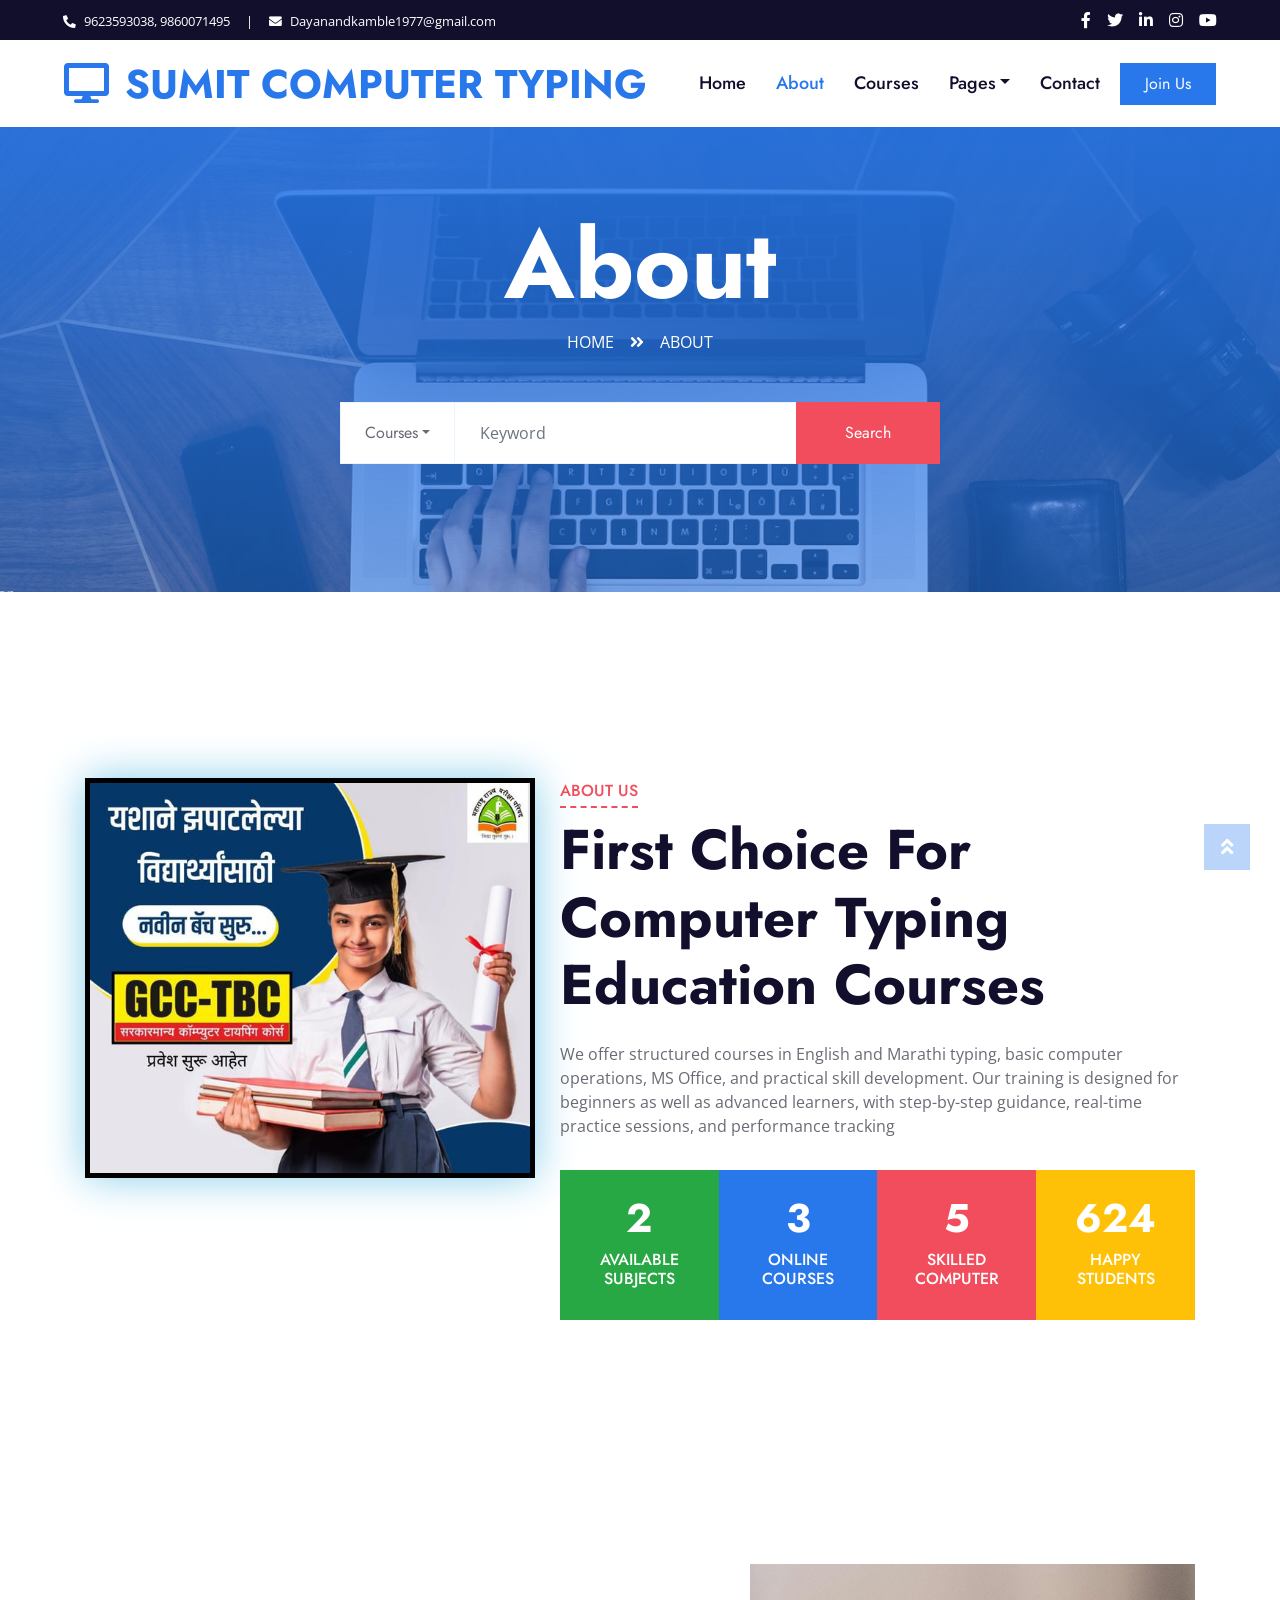
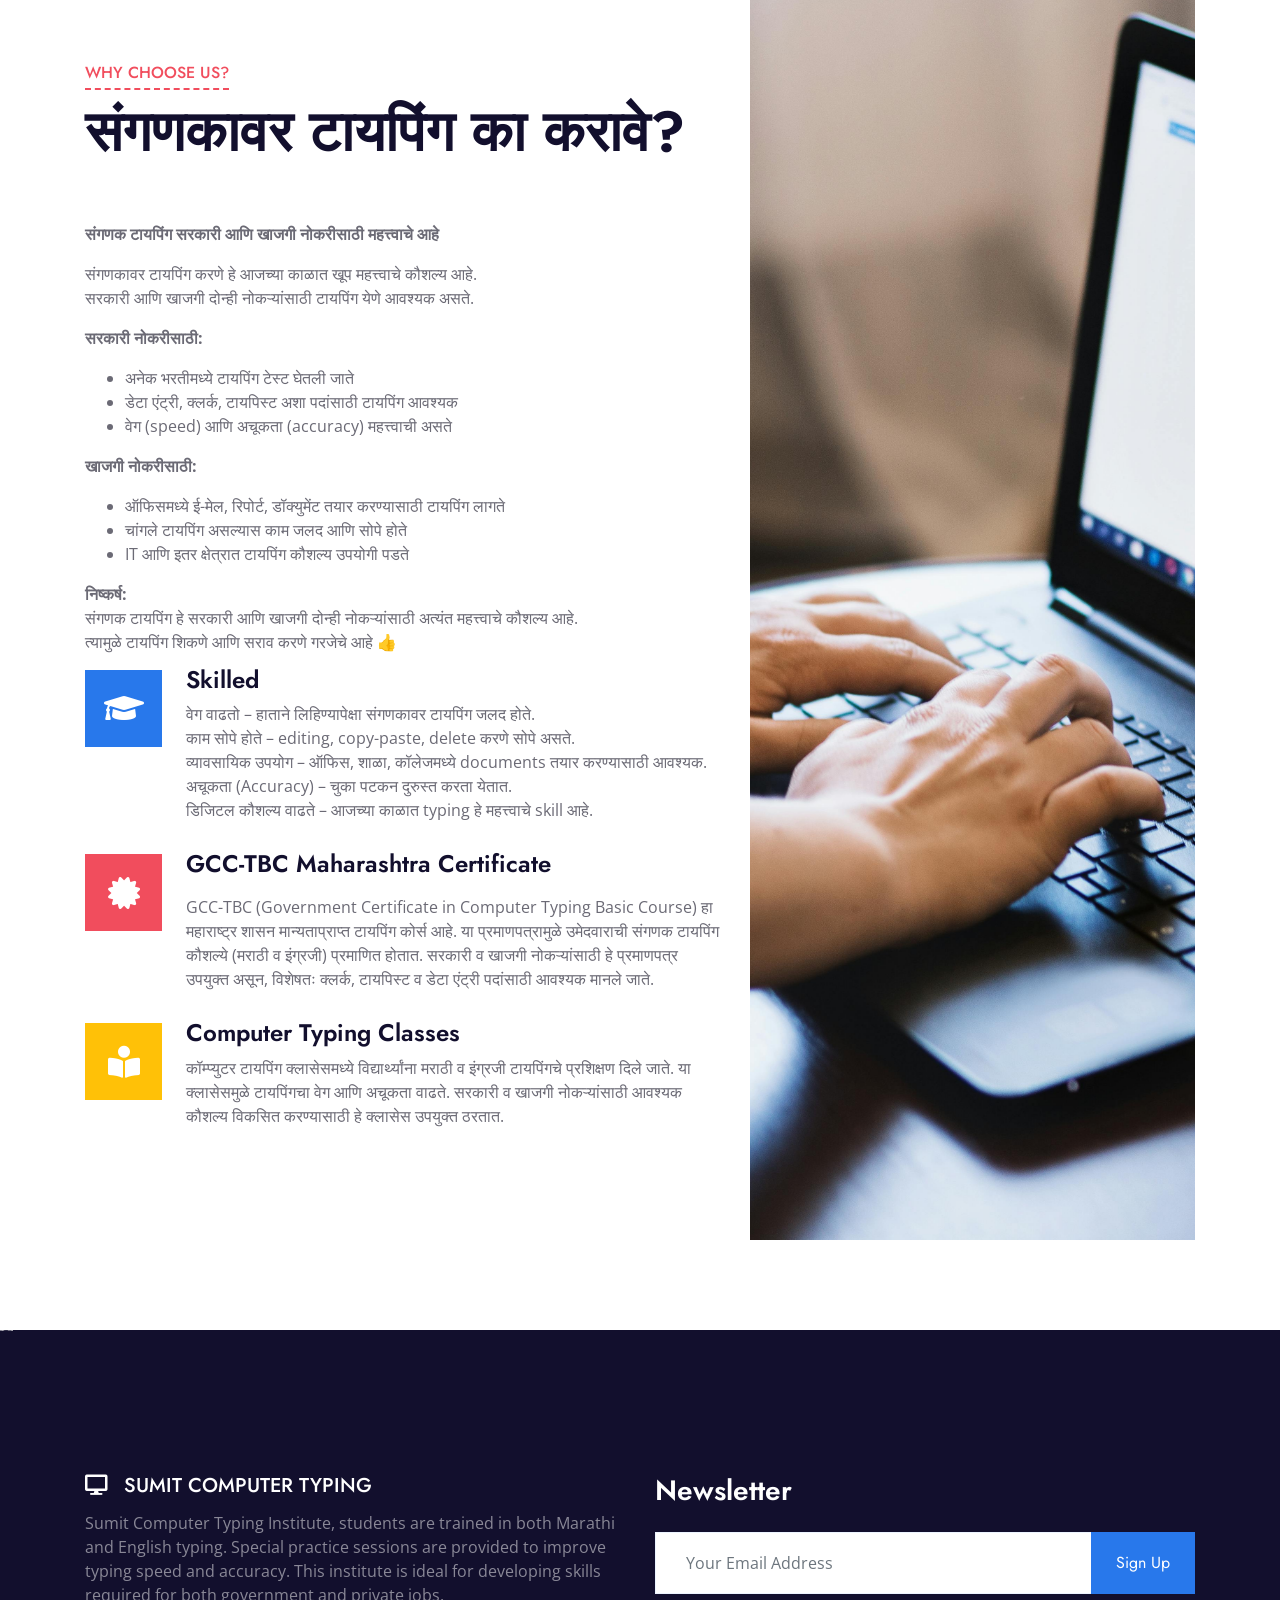
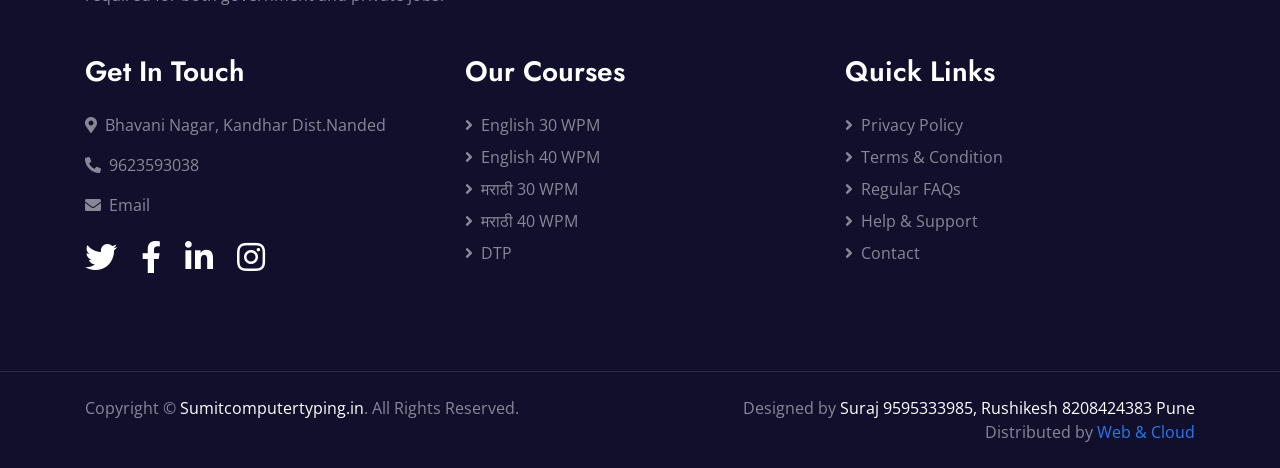
==== about.html @ 2fc041d6 "first commit" ====
<!DOCTYPE html>
<html lang="en">

<head>
    <meta charset="utf-8">
    <title>Sumit Computer Type</title>
    <meta content="width=device-width, initial-scale=1.0" name="viewport">
    <meta content="Free HTML Templates" name="keywords">
    <meta content="Free HTML Templates" name="description">

    <!-- Favicon -->
    <link href="img/favi.png" rel="icon">

    <!-- Google Web Fonts -->
    <link rel="preconnect" href="https://fonts.gstatic.com">
    <link href="https://fonts.googleapis.com/css2?family=Jost:wght@500;600;700&family=Open+Sans:wght@400;600&display=swap" rel="stylesheet"> 

    <!-- Font Awesome -->
    <link href="https://cdnjs.cloudflare.com/ajax/libs/font-awesome/5.10.0/css/all.min.css" rel="stylesheet">

    <!-- Libraries Stylesheet -->
    <link href="lib/owlcarousel/assets/owl.carousel.min.css" rel="stylesheet">

    <!-- Customized Bootstrap Stylesheet -->
    <link href="css/style.css" rel="stylesheet">
</head>

<body>
    <!-- Topbar Start -->
    <div class="container-fluid bg-dark">
        <div class="row py-2 px-lg-5">
            <div class="col-lg-6 text-center text-lg-left mb-2 mb-lg-0">
                <div class="d-inline-flex align-items-center text-white">
                    <small><i class="fa fa-phone-alt mr-2"></i>9623593038, 9860071495</small>
                    <small class="px-3">|</small>
                    <small><i class="fa fa-envelope mr-2"></i>Dayanandkamble1977@gmail.com</small>
                </div>
            </div>
            <div class="col-lg-6 text-center text-lg-right">
                <div class="d-inline-flex align-items-center">
                    <a class="text-white px-2" href="">
                        <i class="fab fa-facebook-f"></i>
                    </a>
                    <a class="text-white px-2" href="">
                        <i class="fab fa-twitter"></i>
                    </a>
                    <a class="text-white px-2" href="">
                        <i class="fab fa-linkedin-in"></i>
                    </a>
                    <a class="text-white px-2" href="">
                        <i class="fab fa-instagram"></i>
                    </a>
                    <a class="text-white pl-2" href="">
                        <i class="fab fa-youtube"></i>
                    </a>
                </div>
            </div>
        </div>
    </div>
    <!-- Topbar End -->


    <!-- Navbar Start -->
    <div class="container-fluid p-0">
        <nav class="navbar navbar-expand-lg bg-white navbar-light py-3 py-lg-0 px-lg-5">
            <a href="index.html" class="navbar-brand ml-lg-3">
                <h1 class="m-0 text-uppercase text-primary"><i class="fa fa-desktop mr-3"></i>Sumit Computer Typing</h1>
            </a>
            <button type="button" class="navbar-toggler" data-toggle="collapse" data-target="#navbarCollapse">
                <span class="navbar-toggler-icon"></span>
            </button>
            <div class="collapse navbar-collapse justify-content-between px-lg-3" id="navbarCollapse">
                <div class="navbar-nav mx-auto py-0">
                    <a href="index.html" class="nav-item nav-link">Home</a>
                    <a href="about.html" class="nav-item nav-link active">About</a>
                    <a href="course.html" class="nav-item nav-link">Courses</a>
                    <div class="nav-item dropdown">
                        <a href="#" class="nav-link dropdown-toggle" data-toggle="dropdown">Pages</a>
                        <div class="dropdown-menu m-0">
                            <a href="detail.html" class="dropdown-item">Course Detail</a>
                            <a href="feature.html" class="dropdown-item">Our Features</a>
                            <a href="team.html" class="dropdown-item">Instructors</a>
                            <a href="testimonial.html" class="dropdown-item">Testimonial</a>
                        </div>
                    </div>
                    <a href="contact.html" class="nav-item nav-link">Contact</a>
                </div>
                <a href="" class="btn btn-primary py-2 px-4 d-none d-lg-block">Join Us</a>
            </div>
        </nav>
    </div>
    <!-- Navbar End -->


    <!-- Header Start -->
    <div class="jumbotron jumbotron-fluid page-header position-relative overlay-bottom" style="margin-bottom: 90px;">
        <div class="container text-center py-5">
            <h1 class="text-white display-1">About</h1>
            <div class="d-inline-flex text-white mb-5">
                <p class="m-0 text-uppercase"><a class="text-white" href="">Home</a></p>
                <i class="fa fa-angle-double-right pt-1 px-3"></i>
                <p class="m-0 text-uppercase">About</p>
            </div>
            <div class="mx-auto mb-5" style="width: 100%; max-width: 600px;">
                <div class="input-group">
                    <div class="input-group-prepend">
                        <button class="btn btn-outline-light bg-white text-body px-4 dropdown-toggle" type="button" data-toggle="dropdown"
                            aria-haspopup="true" aria-expanded="false">Courses</button>
                        <div class="dropdown-menu">
                            <a class="dropdown-item" href="#">English 30 WPM</a>
                            <a class="dropdown-item" href="#">English 40 WPM</a>
                            <a class="dropdown-item" href="#">Marathi 30-40 WPM</a>
                        </div>
                    </div>
                    <input type="text" class="form-control border-light" style="padding: 30px 25px;" placeholder="Keyword">
                    <div class="input-group-append">
                        <button class="btn btn-secondary px-4 px-lg-5">Search</button>
                    </div>
                </div>
            </div>
        </div>
    </div>
    <!-- Header End -->


    <!-- About Start -->
    <div class="container-fluid py-5">
        <div class="container py-5">
            <div class="row">
                <div class="col-lg-5 mb-5 mb-lg-0" style="min-height: 600px;">
                    <div class="position-relative h-100">
                       <img 
                            src="img/b3.jpg" 
                            style="
                                width: 450px; 
                                height: 400px; 
                                object-fit: cover; 
                                border: 5px solid black; 
                                box-shadow: 0 0 40px skyblue;"
                        >
                    </div>
                </div>
                <div class="col-lg-7">
                    <div class="section-title position-relative mb-4">
                        <h6 class="d-inline-block position-relative text-secondary text-uppercase pb-2">About Us</h6>
                        <h1 class="display-4">First Choice For Computer Typing Education Courses</h1>
                    </div>
                    <p>We offer structured courses in English and Marathi typing, basic computer operations, MS Office, and practical skill development. Our training is designed for beginners as well as advanced learners, with step-by-step guidance, real-time practice sessions, and performance tracking</p>
                    <div class="row pt-3 mx-0">
                        <div class="col-3 px-0">
                            <div class="bg-success text-center p-4">
                                <h1 class="text-white" data-toggle="counter-up">6</h1>
                                <h6 class="text-uppercase text-white">Available<span class="d-block">Subjects</span></h6>
                            </div>
                        </div>
                        <div class="col-3 px-0">
                            <div class="bg-primary text-center p-4">
                                <h1 class="text-white" data-toggle="counter-up">8</h1>
                                <h6 class="text-uppercase text-white">Online<span class="d-block">Courses</span></h6>
                            </div>
                        </div>
                        <div class="col-3 px-0">
                            <div class="bg-secondary text-center p-4">
                                <h1 class="text-white" data-toggle="counter-up">15</h1>
                                <h6 class="text-uppercase text-white">Skilled<span class="d-block">Computer</span></h6>
                            </div>
                        </div>
                        <div class="col-3 px-0">
                            <div class="bg-warning text-center p-4">
                                <h1 class="text-white" data-toggle="counter-up">1890</h1>
                                <h6 class="text-uppercase text-white">Happy<span class="d-block">Students</span></h6>
                            </div>
                        </div>
                    </div>
                </div>
            </div>
        </div>
    </div>
    <!-- About End -->


    <!-- Feature Start -->
    <div class="container-fluid bg-image" style="margin: 90px 0;">
        <div class="container">
            <div class="row">
                <div class="col-lg-7 my-5 pt-5 pb-lg-5">
                    <div class="section-title position-relative mb-4">
                        <h6 class="d-inline-block position-relative text-secondary text-uppercase pb-2">Why Choose Us?</h6>
                        <h1 class="display-4">संगणकावर टायपिंग का करावे?</h1>
                    </div>
                    <p class="mb-4 pb-2"><p><b>संगणक टायपिंग सरकारी आणि खाजगी नोकरीसाठी महत्त्वाचे आहे</b></p>

<p>
संगणकावर टायपिंग करणे हे आजच्या काळात खूप महत्त्वाचे कौशल्य आहे.<br>
सरकारी आणि खाजगी दोन्ही नोकऱ्यांसाठी टायपिंग येणे आवश्यक असते.
</p>

<p><b>सरकारी नोकरीसाठी:</b></p>
<ul>
  <li>अनेक भरतीमध्ये टायपिंग टेस्ट घेतली जाते</li>
  <li>डेटा एंट्री, क्लर्क, टायपिस्ट अशा पदांसाठी टायपिंग आवश्यक</li>
  <li>वेग (speed) आणि अचूकता (accuracy) महत्त्वाची असते</li>
</ul>

<p><b>खाजगी नोकरीसाठी:</b></p>
<ul>
  <li>ऑफिसमध्ये ई-मेल, रिपोर्ट, डॉक्युमेंट तयार करण्यासाठी टायपिंग लागते</li>
  <li>चांगले टायपिंग असल्यास काम जलद आणि सोपे होते</li>
  <li>IT आणि इतर क्षेत्रात टायपिंग कौशल्य उपयोगी पडते</li>
</ul>

<p><b>निष्कर्ष:</b><br>
संगणक टायपिंग हे सरकारी आणि खाजगी दोन्ही नोकऱ्यांसाठी अत्यंत महत्त्वाचे कौशल्य आहे.<br>
त्यामुळे टायपिंग शिकणे आणि सराव करणे गरजेचे आहे 👍
</p></p>
                    <div class="d-flex mb-3">
                        <div class="btn-icon bg-primary mr-4">
                            <i class="fa fa-2x fa-graduation-cap text-white"></i>
                        </div>
                        <div class="mt-n1">
                            <h4>Skilled</h4>
                            <p>वेग वाढतो – हाताने लिहिण्यापेक्षा संगणकावर टायपिंग जलद होते.<br>
काम सोपे होते – editing, copy-paste, delete करणे सोपे असते.<br>
व्यावसायिक उपयोग – ऑफिस, शाळा, कॉलेजमध्ये documents तयार करण्यासाठी आवश्यक.<br>
अचूकता (Accuracy) – चुका पटकन दुरुस्त करता येतात.<br>
डिजिटल कौशल्य वाढते – आजच्या काळात typing हे महत्त्वाचे skill आहे.</p>
                        </div>
                    </div>
                    <div class="d-flex mb-3">
                        <div class="btn-icon bg-secondary mr-4">
                            <i class="fa fa-2x fa-certificate text-white"></i>
                        </div>
                        <div class="mt-n1">
                            <h4>GCC-TBC Maharashtra Certificate</h4>
                            <p><p>
GCC-TBC (Government Certificate in Computer Typing Basic Course) हा महाराष्ट्र शासन मान्यताप्राप्त टायपिंग कोर्स आहे. 
या प्रमाणपत्रामुळे उमेदवाराची संगणक टायपिंग कौशल्ये (मराठी व इंग्रजी) प्रमाणित होतात. 
सरकारी व खाजगी नोकऱ्यांसाठी हे प्रमाणपत्र उपयुक्त असून, विशेषतः क्लर्क, टायपिस्ट व डेटा एंट्री पदांसाठी आवश्यक मानले जाते.
</p></p>
                        </div>
                    </div>
                    <div class="d-flex">
                        <div class="btn-icon bg-warning mr-4">
                            <i class="fa fa-2x fa-book-reader text-white"></i>
                        </div>
                        <div class="mt-n1">
                            <h4>Computer Typing Classes</h4>
                            <p class="m-0"><p>
कॉम्प्युटर टायपिंग क्लासेसमध्ये विद्यार्थ्यांना मराठी व इंग्रजी टायपिंगचे प्रशिक्षण दिले जाते. 
या क्लासेसमुळे टायपिंगचा वेग आणि अचूकता वाढते. 
सरकारी व खाजगी नोकऱ्यांसाठी आवश्यक कौशल्य विकसित करण्यासाठी हे क्लासेस उपयुक्त ठरतात.
</p></p>
                        </div>
                    </div>
                </div>
                <div class="col-lg-5" style="min-height: 500px;">
                    <div class="position-relative h-100">
                        <img class="position-absolute w-100 h-100" src="img/b6.jpg" style="object-fit: cover;">
                    </div>
                </div>
            </div>
        </div>
    </div>
    <!-- Feature Start -->


    <!-- Footer Start -->
    <div class="container-fluid position-relative overlay-top bg-dark text-white-50 py-5" style="margin-top: 90px;">
        <div class="container mt-5 pt-5">
            <div class="row">
                <div class="col-md-6 mb-5">
                    <a href="index.html" class="navbar-brand">
                        <h5 class="mt-n2 text-uppercase text-white"><i class="fa fa-desktop mr-3"></i>Sumit Computer Typing</h5>
                    </a>
                    <p class="m-0">Sumit Computer Typing Institute, students are trained in both Marathi and English typing. 
Special practice sessions are provided to improve typing speed and accuracy. 
This institute is ideal for developing skills required for both government and private jobs.</p>
                </div>
                <div class="col-md-6 mb-5">
                    <h3 class="text-white mb-4">Newsletter</h3>
                    <div class="w-100">
                        <div class="input-group">
                            <input type="text" class="form-control border-light" style="padding: 30px;" placeholder="Your Email Address">
                            <div class="input-group-append">
                                <button class="btn btn-primary px-4">Sign Up</button>
                            </div>
                        </div>
                    </div>
                </div>
            </div>
            <div class="row">
                <div class="col-md-4 mb-5">
                    <h3 class="text-white mb-4">Get In Touch</h3>
                    <p><i class="fa fa-map-marker-alt mr-2"></i>Bhavani Nagar, Kandhar Dist.Nanded</p>
                    <p><i class="fa fa-phone-alt mr-2"></i>9623593038</p>
                    <p><i class="fa fa-envelope mr-2"></i>Email</p>
                    <div class="d-flex justify-content-start mt-4">
                        <a class="text-white mr-4" href="#"><i class="fab fa-2x fa-twitter"></i></a>
                        <a class="text-white mr-4" href="#"><i class="fab fa-2x fa-facebook-f"></i></a>
                        <a class="text-white mr-4" href="#"><i class="fab fa-2x fa-linkedin-in"></i></a>
                        <a class="text-white" href="#"><i class="fab fa-2x fa-instagram"></i></a>
                    </div>
                </div>
                <div class="col-md-4 mb-5">
                    <h3 class="text-white mb-4">Our Courses</h3>
                    <div class="d-flex flex-column justify-content-start">
                        <a class="text-white-50 mb-2" href="#"><i class="fa fa-angle-right mr-2"></i>English 30 WPM</a>
                        <a class="text-white-50 mb-2" href="#"><i class="fa fa-angle-right mr-2"></i>English 40 WPM</a>
                        <a class="text-white-50 mb-2" href="#"><i class="fa fa-angle-right mr-2"></i>मराठी 30 WPM</a>
                        <a class="text-white-50 mb-2" href="#"><i class="fa fa-angle-right mr-2"></i>मराठी 40 WPM</a>
                        <a class="text-white-50" href="#"><i class="fa fa-angle-right mr-2"></i>DTP</a>
                    </div>
                </div>
                <div class="col-md-4 mb-5">
                    <h3 class="text-white mb-4">Quick Links</h3>
                    <div class="d-flex flex-column justify-content-start">
                        <a class="text-white-50 mb-2" href="#"><i class="fa fa-angle-right mr-2"></i>Privacy Policy</a>
                        <a class="text-white-50 mb-2" href="#"><i class="fa fa-angle-right mr-2"></i>Terms & Condition</a>
                        <a class="text-white-50 mb-2" href="#"><i class="fa fa-angle-right mr-2"></i>Regular FAQs</a>
                        <a class="text-white-50 mb-2" href="#"><i class="fa fa-angle-right mr-2"></i>Help & Support</a>
                        <a class="text-white-50" href="#"><i class="fa fa-angle-right mr-2"></i>Contact</a>
                    </div>
                </div>
            </div>
        </div>
    </div>
    <div class="container-fluid bg-dark text-white-50 border-top py-4" style="border-color: rgba(256, 256, 256, .1) !important;">
        <div class="container">
            <div class="row">
                <div class="col-md-6 text-center text-md-left mb-3 mb-md-0">
                    <p class="m-0">Copyright &copy; <a class="text-white" href="#">Sumitcomputertyping.in</a>. All Rights Reserved.
                    </p>
                </div>
                <div class="col-md-6 text-center text-md-right">
                    <p class="m-0">Designed by <a class="text-white" href="">Suraj 9595333985, Rushikesh 8208424383 Pune</a> Distributed by <a href="" target="_blank">Web & Cloud</a></p>
                </div>
            </div>
        </div>
    </div>
    <!-- Footer End -->


    <!-- Back to Top -->
    <a href="#" class="btn btn-lg btn-primary rounded-0 btn-lg-square back-to-top"><i class="fa fa-angle-double-up"></i></a>


    <!-- JavaScript Libraries -->
    <script src="https://code.jquery.com/jquery-3.4.1.min.js"></script>
    <script src="https://stackpath.bootstrapcdn.com/bootstrap/4.4.1/js/bootstrap.bundle.min.js"></script>
    <script src="lib/easing/easing.min.js"></script>
    <script src="lib/waypoints/waypoints.min.js"></script>
    <script src="lib/counterup/counterup.min.js"></script>
    <script src="lib/owlcarousel/owl.carousel.min.js"></script>

    <!-- Template Javascript -->
    <script src="js/main.js"></script>
</body>

</html>
---- css/style.css ----
/******* Bootstrap Theming ********/
    /*!
 * Bootstrap v4.5.3 (https://getbootstrap.com/)
 * Copyright 2011-2020 The Bootstrap Authors
 * Copyright 2011-2020 Twitter, Inc.
 * Licensed under MIT (https://github.com/twbs/bootstrap/blob/main/LICENSE)
 */
    
    :root {
        --blue: #007bff;
        --indigo: #6610f2;
        --purple: #6f42c1;
        --pink: #e83e8c;
        --red: #dc3545;
        --orange: #fd7e14;
        --yellow: #ffc107;
        --green: #28a745;
        --teal: #20c997;
        --cyan: #17a2b8;
        --white: #fff;
        --gray: #6c757d;
        --gray-dark: #343a40;
        --primary: #2878EB;
        --secondary: #F14D5D;
        --success: #28a745;
        --info: #17a2b8;
        --warning: #ffc107;
        --danger: #dc3545;
        --light: #ECF4FF;
        --dark: #120F2D;
        --breakpoint-xs: 0;
        --breakpoint-sm: 576px;
        --breakpoint-md: 768px;
        --breakpoint-lg: 992px;
        --breakpoint-xl: 1200px;
        --font-family-sans-serif: -apple-system, BlinkMacSystemFont, "Segoe UI", Roboto, "Helvetica Neue", Arial, "Noto Sans", sans-serif, "Apple Color Emoji", "Segoe UI Emoji", "Segoe UI Symbol", "Noto Color Emoji";
        --font-family-monospace: SFMono-Regular, Menlo, Monaco, Consolas, "Liberation Mono", "Courier New", monospace;
    }
    
    *,
    *::before,
    *::after {
        box-sizing: border-box;
    }
    
    html {
        font-family: sans-serif;
        line-height: 1.15;
        -webkit-text-size-adjust: 100%;
        -webkit-tap-highlight-color: rgba(0, 0, 0, 0);
    }
    
    article,
    aside,
    figcaption,
    figure,
    footer,
    header,
    hgroup,
    main,
    nav,
    section {
        display: block;
    }
    
    body {
        margin: 0;
        font-family: "Open Sans", sans-serif;
        font-size: 1rem;
        font-weight: 400;
        line-height: 1.5;
        color: #6B6A75;
        text-align: left;
        background-color: #FFFFFF;
    }
    
    [tabindex="-1"]:focus:not(:focus-visible) {
        outline: 0 !important;
    }
    
    hr {
        box-sizing: content-box;
        height: 0;
        overflow: visible;
    }
    
    h1,
    h2,
    h3,
    h4,
    h5,
    h6 {
        margin-top: 0;
        margin-bottom: 0.5rem;
    }
    
    p {
        margin-top: 0;
        margin-bottom: 1rem;
    }
    
    abbr[title],
    abbr[data-original-title] {
        text-decoration: underline;
        text-decoration: underline dotted;
        cursor: help;
        border-bottom: 0;
        text-decoration-skip-ink: none;
    }
    
    address {
        margin-bottom: 1rem;
        font-style: normal;
        line-height: inherit;
    }
    
    ol,
    ul,
    dl {
        margin-top: 0;
        margin-bottom: 1rem;
    }
    
    ol ol,
    ul ul,
    ol ul,
    ul ol {
        margin-bottom: 0;
    }
    
    dt {
        font-weight: 700;
    }
    
    dd {
        margin-bottom: .5rem;
        margin-left: 0;
    }
    
    blockquote {
        margin: 0 0 1rem;
    }
    
    b,
    strong {
        font-weight: bolder;
    }
    
    small {
        font-size: 80%;
    }
    
    sub,
    sup {
        position: relative;
        font-size: 75%;
        line-height: 0;
        vertical-align: baseline;
    }
    
    sub {
        bottom: -.25em;
    }
    
    sup {
        top: -.5em;
    }
    
    a {
        color: #2879eb;
        text-decoration: none;
        background-color: transparent;
    }
    
    a:hover {
        color: #1154b6;
        text-decoration: underline;
    }
    
    a:not([href]):not([class]) {
        color: inherit;
        text-decoration: none;
    }
    
    a:not([href]):not([class]):hover {
        color: inherit;
        text-decoration: none;
    }
    
    pre,
    code,
    kbd,
    samp {
        font-family: SFMono-Regular, Menlo, Monaco, Consolas, "Liberation Mono", "Courier New", monospace;
        font-size: 1em;
    }
    
    pre {
        margin-top: 0;
        margin-bottom: 1rem;
        overflow: auto;
        -ms-overflow-style: scrollbar;
    }
    
    figure {
        margin: 0 0 1rem;
    }
    
    img {
        vertical-align: middle;
        border-style: none;
    }
    
    svg {
        overflow: hidden;
        vertical-align: middle;
    }
    
    table {
        border-collapse: collapse;
    }
    
    caption {
        padding-top: 0.75rem;
        padding-bottom: 0.75rem;
        color: #6c757d;
        text-align: left;
        caption-side: bottom;
    }
    
    th {
        text-align: inherit;
        text-align: -webkit-match-parent;
    }
    
    label {
        display: inline-block;
        margin-bottom: 0.5rem;
    }
    
    button {
        border-radius: 0;
    }
    
    button:focus {
        outline: 1px dotted;
        outline: 5px auto -webkit-focus-ring-color;
    }
    
    input,
    button,
    select,
    optgroup,
    textarea {
        margin: 0;
        font-family: inherit;
        font-size: inherit;
        line-height: inherit;
    }
    
    button,
    input {
        overflow: visible;
    }
    
    button,
    select {
        text-transform: none;
    }
    
    [role="button"] {
        cursor: pointer;
    }
    
    select {
        word-wrap: normal;
    }
    
    button,
    [type="button"],
    [type="reset"],
    [type="submit"] {
        -webkit-appearance: button;
    }
    
    button:not(:disabled),
    [type="button"]:not(:disabled),
    [type="reset"]:not(:disabled),
    [type="submit"]:not(:disabled) {
        cursor: pointer;
    }
    
    button::-moz-focus-inner,
    [type="button"]::-moz-focus-inner,
    [type="reset"]::-moz-focus-inner,
    [type="submit"]::-moz-focus-inner {
        padding: 0;
        border-style: none;
    }
    
    input[type="radio"],
    input[type="checkbox"] {
        box-sizing: border-box;
        padding: 0;
    }
    
    textarea {
        overflow: auto;
        resize: vertical;
    }
    
    fieldset {
        min-width: 0;
        padding: 0;
        margin: 0;
        border: 0;
    }
    
    legend {
        display: block;
        width: 100%;
        max-width: 100%;
        padding: 0;
        margin-bottom: .5rem;
        font-size: 1.5rem;
        line-height: inherit;
        color: inherit;
        white-space: normal;
    }
    
    @media (max-width: 1200px) {
        legend {
            font-size: calc(1.275rem + 0.3vw);
        }
    }
    
    progress {
        vertical-align: baseline;
    }
    
    [type="number"]::-webkit-inner-spin-button,
    [type="number"]::-webkit-outer-spin-button {
        height: auto;
    }
    
    [type="search"] {
        outline-offset: -2px;
        -webkit-appearance: none;
    }
    
    [type="search"]::-webkit-search-decoration {
        -webkit-appearance: none;
    }
    
    ::-webkit-file-upload-button {
        font: inherit;
        -webkit-appearance: button;
    }
    
    output {
        display: inline-block;
    }
    
    summary {
        display: list-item;
        cursor: pointer;
    }
    
    template {
        display: none;
    }
    
    [hidden] {
        display: none !important;
    }
    
    h1,
    h2,
    h3,
    h4,
    h5,
    h6,
    .h1,
    .h2,
    .h3,
    .h4,
    .h5,
    .h6 {
        margin-bottom: 0.5rem;
        font-family: "Jost", sans-serif;
        font-weight: 500;
        line-height: 1.2;
        color: #120F2D;
    }
    
    h1,
    .h1 {
        font-size: 2.5rem;
    }
    
    @media (max-width: 1200px) {
        h1,
        .h1 {
            font-size: calc(1.375rem + 1.5vw);
        }
    }
    
    h2,
    .h2 {
        font-size: 2rem;
    }
    
    @media (max-width: 1200px) {
        h2,
        .h2 {
            font-size: calc(1.325rem + 0.9vw);
        }
    }
    
    h3,
    .h3 {
        font-size: 1.75rem;
    }
    
    @media (max-width: 1200px) {
        h3,
        .h3 {
            font-size: calc(1.3rem + 0.6vw);
        }
    }
    
    h4,
    .h4 {
        font-size: 1.5rem;
    }
    
    @media (max-width: 1200px) {
        h4,
        .h4 {
            font-size: calc(1.275rem + 0.3vw);
        }
    }
    
    h5,
    .h5 {
        font-size: 1.25rem;
    }
    
    h6,
    .h6 {
        font-size: 1rem;
    }
    
    .lead {
        font-size: 1.25rem;
        font-weight: 300;
    }
    
    .display-1 {
        font-size: 6rem;
        font-weight: 300;
        line-height: 1.2;
    }
    
    @media (max-width: 1200px) {
        .display-1 {
            font-size: calc(1.725rem + 5.7vw);
        }
    }
    
    .display-2 {
        font-size: 5.5rem;
        font-weight: 300;
        line-height: 1.2;
    }
    
    @media (max-width: 1200px) {
        .display-2 {
            font-size: calc(1.675rem + 5.1vw);
        }
    }
    
    .display-3 {
        font-size: 4.5rem;
        font-weight: 300;
        line-height: 1.2;
    }
    
    @media (max-width: 1200px) {
        .display-3 {
            font-size: calc(1.575rem + 3.9vw);
        }
    }
    
    .display-4 {
        font-size: 3.5rem;
        font-weight: 300;
        line-height: 1.2;
    }
    
    @media (max-width: 1200px) {
        .display-4 {
            font-size: calc(1.475rem + 2.7vw);
        }
    }
    
    hr {
        margin-top: 1rem;
        margin-bottom: 1rem;
        border: 0;
        border-top: 1px solid rgba(0, 0, 0, 0.1);
    }
    
    small,
    .small {
        font-size: 80%;
        font-weight: 400;
    }
    
    mark,
    .mark {
        padding: 0.2em;
        background-color: #fcf8e3;
    }
    
    .list-unstyled {
        padding-left: 0;
        list-style: none;
    }
    
    .list-inline {
        padding-left: 0;
        list-style: none;
    }
    
    .list-inline-item {
        display: inline-block;
    }
    
    .list-inline-item:not(:last-child) {
        margin-right: 0.5rem;
    }
    
    .initialism {
        font-size: 90%;
        text-transform: uppercase;
    }
    
    .blockquote {
        margin-bottom: 1rem;
        font-size: 1.25rem;
    }
    
    .blockquote-footer {
        display: block;
        font-size: 80%;
        color: #6c757d;
    }
    
    .blockquote-footer::before {
        content: "\2014\00A0";
    }
    
    .img-fluid {
        max-width: 100%;
        height: auto;
    }
    
    .img-thumbnail {
        padding: 0.25rem;
        background-color: #FFFFFF;
        border: 1px solid #dee2e6;
        border-radius: false;
        max-width: 100%;
        height: auto;
    }
    
    .figure {
        display: inline-block;
    }
    
    .figure-img {
        margin-bottom: 0.5rem;
        line-height: 1;
    }
    
    .figure-caption {
        font-size: 90%;
        color: #6c757d;
    }
    
    code {
        font-size: 87.5%;
        color: #e83e8c;
        word-wrap: break-word;
    }
    
    a>code {
        color: inherit;
    }
    
    kbd {
        padding: 0.2rem 0.4rem;
        font-size: 87.5%;
        color: #fff;
        background-color: #212529;
        border-radius: 0.2rem;
    }
    
    kbd kbd {
        padding: 0;
        font-size: 100%;
        font-weight: 700;
    }
    
    pre {
        display: block;
        font-size: 87.5%;
        color: #212529;
    }
    
    pre code {
        font-size: inherit;
        color: inherit;
        word-break: normal;
    }
    
    .pre-scrollable {
        max-height: 340px;
        overflow-y: scroll;
    }
    
    .container,
    .container-fluid,
    .container-sm,
    .container-md,
    .container-lg,
    .container-xl {
        width: 100%;
        padding-right: 15px;
        padding-left: 15px;
        margin-right: auto;
        margin-left: auto;
    }
    
    @media (min-width: 576px) {
        .container,
        .container-sm {
            max-width: 540px;
        }
    }
    
    @media (min-width: 768px) {
        .container,
        .container-sm,
        .container-md {
            max-width: 720px;
        }
    }
    
    @media (min-width: 992px) {
        .container,
        .container-sm,
        .container-md,
        .container-lg {
            max-width: 960px;
        }
    }
    
    @media (min-width: 1200px) {
        .container,
        .container-sm,
        .container-md,
        .container-lg,
        .container-xl {
            max-width: 1140px;
        }
    }
    
    .row {
        display: flex;
        flex-wrap: wrap;
        margin-right: -15px;
        margin-left: -15px;
    }
    
    .no-gutters {
        margin-right: 0;
        margin-left: 0;
    }
    
    .no-gutters>.col,
    .no-gutters>[class*="col-"] {
        padding-right: 0;
        padding-left: 0;
    }
    
    .col-1,
    .col-2,
    .col-3,
    .col-4,
    .col-5,
    .col-6,
    .col-7,
    .col-8,
    .col-9,
    .col-10,
    .col-11,
    .col-12,
    .col,
    .col-auto,
    .col-sm-1,
    .col-sm-2,
    .col-sm-3,
    .col-sm-4,
    .col-sm-5,
    .col-sm-6,
    .col-sm-7,
    .col-sm-8,
    .col-sm-9,
    .col-sm-10,
    .col-sm-11,
    .col-sm-12,
    .col-sm,
    .col-sm-auto,
    .col-md-1,
    .col-md-2,
    .col-md-3,
    .col-md-4,
    .col-md-5,
    .col-md-6,
    .col-md-7,
    .col-md-8,
    .col-md-9,
    .col-md-10,
    .col-md-11,
    .col-md-12,
    .col-md,
    .col-md-auto,
    .col-lg-1,
    .col-lg-2,
    .col-lg-3,
    .col-lg-4,
    .col-lg-5,
    .col-lg-6,
    .col-lg-7,
    .col-lg-8,
    .col-lg-9,
    .col-lg-10,
    .col-lg-11,
    .col-lg-12,
    .col-lg,
    .col-lg-auto,
    .col-xl-1,
    .col-xl-2,
    .col-xl-3,
    .col-xl-4,
    .col-xl-5,
    .col-xl-6,
    .col-xl-7,
    .col-xl-8,
    .col-xl-9,
    .col-xl-10,
    .col-xl-11,
    .col-xl-12,
    .col-xl,
    .col-xl-auto {
        position: relative;
        width: 100%;
        padding-right: 15px;
        padding-left: 15px;
    }
    
    .col {
        flex-basis: 0;
        flex-grow: 1;
        max-width: 100%;
    }
    
    .row-cols-1>* {
        flex: 0 0 100%;
        max-width: 100%;
    }
    
    .row-cols-2>* {
        flex: 0 0 50%;
        max-width: 50%;
    }
    
    .row-cols-3>* {
        flex: 0 0 33.33333%;
        max-width: 33.33333%;
    }
    
    .row-cols-4>* {
        flex: 0 0 25%;
        max-width: 25%;
    }
    
    .row-cols-5>* {
        flex: 0 0 20%;
        max-width: 20%;
    }
    
    .row-cols-6>* {
        flex: 0 0 16.66667%;
        max-width: 16.66667%;
    }
    
    .col-auto {
        flex: 0 0 auto;
        width: auto;
        max-width: 100%;
    }
    
    .col-1 {
        flex: 0 0 8.33333%;
        max-width: 8.33333%;
    }
    
    .col-2 {
        flex: 0 0 16.66667%;
        max-width: 16.66667%;
    }
    
    .col-3 {
        flex: 0 0 25%;
        max-width: 25%;
    }
    
    .col-4 {
        flex: 0 0 33.33333%;
        max-width: 33.33333%;
    }
    
    .col-5 {
        flex: 0 0 41.66667%;
        max-width: 41.66667%;
    }
    
    .col-6 {
        flex: 0 0 50%;
        max-width: 50%;
    }
    
    .col-7 {
        flex: 0 0 58.33333%;
        max-width: 58.33333%;
    }
    
    .col-8 {
        flex: 0 0 66.66667%;
        max-width: 66.66667%;
    }
    
    .col-9 {
        flex: 0 0 75%;
        max-width: 75%;
    }
    
    .col-10 {
        flex: 0 0 83.33333%;
        max-width: 83.33333%;
    }
    
    .col-11 {
        flex: 0 0 91.66667%;
        max-width: 91.66667%;
    }
    
    .col-12 {
        flex: 0 0 100%;
        max-width: 100%;
    }
    
    .order-first {
        order: -1;
    }
    
    .order-last {
        order: 13;
    }
    
    .order-0 {
        order: 0;
    }
    
    .order-1 {
        order: 1;
    }
    
    .order-2 {
        order: 2;
    }
    
    .order-3 {
        order: 3;
    }
    
    .order-4 {
        order: 4;
    }
    
    .order-5 {
        order: 5;
    }
    
    .order-6 {
        order: 6;
    }
    
    .order-7 {
        order: 7;
    }
    
    .order-8 {
        order: 8;
    }
    
    .order-9 {
        order: 9;
    }
    
    .order-10 {
        order: 10;
    }
    
    .order-11 {
        order: 11;
    }
    
    .order-12 {
        order: 12;
    }
    
    .offset-1 {
        margin-left: 8.33333%;
    }
    
    .offset-2 {
        margin-left: 16.66667%;
    }
    
    .offset-3 {
        margin-left: 25%;
    }
    
    .offset-4 {
        margin-left: 33.33333%;
    }
    
    .offset-5 {
        margin-left: 41.66667%;
    }
    
    .offset-6 {
        margin-left: 50%;
    }
    
    .offset-7 {
        margin-left: 58.33333%;
    }
    
    .offset-8 {
        margin-left: 66.66667%;
    }
    
    .offset-9 {
        margin-left: 75%;
    }
    
    .offset-10 {
        margin-left: 83.33333%;
    }
    
    .offset-11 {
        margin-left: 91.66667%;
    }
    
    @media (min-width: 576px) {
        .col-sm {
            flex-basis: 0;
            flex-grow: 1;
            max-width: 100%;
        }
        .row-cols-sm-1>* {
            flex: 0 0 100%;
            max-width: 100%;
        }
        .row-cols-sm-2>* {
            flex: 0 0 50%;
            max-width: 50%;
        }
        .row-cols-sm-3>* {
            flex: 0 0 33.33333%;
            max-width: 33.33333%;
        }
        .row-cols-sm-4>* {
            flex: 0 0 25%;
            max-width: 25%;
        }
        .row-cols-sm-5>* {
            flex: 0 0 20%;
            max-width: 20%;
        }
        .row-cols-sm-6>* {
            flex: 0 0 16.66667%;
            max-width: 16.66667%;
        }
        .col-sm-auto {
            flex: 0 0 auto;
            width: auto;
            max-width: 100%;
        }
        .col-sm-1 {
            flex: 0 0 8.33333%;
            max-width: 8.33333%;
        }
        .col-sm-2 {
            flex: 0 0 16.66667%;
            max-width: 16.66667%;
        }
        .col-sm-3 {
            flex: 0 0 25%;
            max-width: 25%;
        }
        .col-sm-4 {
            flex: 0 0 33.33333%;
            max-width: 33.33333%;
        }
        .col-sm-5 {
            flex: 0 0 41.66667%;
            max-width: 41.66667%;
        }
        .col-sm-6 {
            flex: 0 0 50%;
            max-width: 50%;
        }
        .col-sm-7 {
            flex: 0 0 58.33333%;
            max-width: 58.33333%;
        }
        .col-sm-8 {
            flex: 0 0 66.66667%;
            max-width: 66.66667%;
        }
        .col-sm-9 {
            flex: 0 0 75%;
            max-width: 75%;
        }
        .col-sm-10 {
            flex: 0 0 83.33333%;
            max-width: 83.33333%;
        }
        .col-sm-11 {
            flex: 0 0 91.66667%;
            max-width: 91.66667%;
        }
        .col-sm-12 {
            flex: 0 0 100%;
            max-width: 100%;
        }
        .order-sm-first {
            order: -1;
        }
        .order-sm-last {
            order: 13;
        }
        .order-sm-0 {
            order: 0;
        }
        .order-sm-1 {
            order: 1;
        }
        .order-sm-2 {
            order: 2;
        }
        .order-sm-3 {
            order: 3;
        }
        .order-sm-4 {
            order: 4;
        }
        .order-sm-5 {
            order: 5;
        }
        .order-sm-6 {
            order: 6;
        }
        .order-sm-7 {
            order: 7;
        }
        .order-sm-8 {
            order: 8;
        }
        .order-sm-9 {
            order: 9;
        }
        .order-sm-10 {
            order: 10;
        }
        .order-sm-11 {
            order: 11;
        }
        .order-sm-12 {
            order: 12;
        }
        .offset-sm-0 {
            margin-left: 0;
        }
        .offset-sm-1 {
            margin-left: 8.33333%;
        }
        .offset-sm-2 {
            margin-left: 16.66667%;
        }
        .offset-sm-3 {
            margin-left: 25%;
        }
        .offset-sm-4 {
            margin-left: 33.33333%;
        }
        .offset-sm-5 {
            margin-left: 41.66667%;
        }
        .offset-sm-6 {
            margin-left: 50%;
        }
        .offset-sm-7 {
            margin-left: 58.33333%;
        }
        .offset-sm-8 {
            margin-left: 66.66667%;
        }
        .offset-sm-9 {
            margin-left: 75%;
        }
        .offset-sm-10 {
            margin-left: 83.33333%;
        }
        .offset-sm-11 {
            margin-left: 91.66667%;
        }
    }
    
    @media (min-width: 768px) {
        .col-md {
            flex-basis: 0;
            flex-grow: 1;
            max-width: 100%;
        }
        .row-cols-md-1>* {
            flex: 0 0 100%;
            max-width: 100%;
        }
        .row-cols-md-2>* {
            flex: 0 0 50%;
            max-width: 50%;
        }
        .row-cols-md-3>* {
            flex: 0 0 33.33333%;
            max-width: 33.33333%;
        }
        .row-cols-md-4>* {
            flex: 0 0 25%;
            max-width: 25%;
        }
        .row-cols-md-5>* {
            flex: 0 0 20%;
            max-width: 20%;
        }
        .row-cols-md-6>* {
            flex: 0 0 16.66667%;
            max-width: 16.66667%;
        }
        .col-md-auto {
            flex: 0 0 auto;
            width: auto;
            max-width: 100%;
        }
        .col-md-1 {
            flex: 0 0 8.33333%;
            max-width: 8.33333%;
        }
        .col-md-2 {
            flex: 0 0 16.66667%;
            max-width: 16.66667%;
        }
        .col-md-3 {
            flex: 0 0 25%;
            max-width: 25%;
        }
        .col-md-4 {
            flex: 0 0 33.33333%;
            max-width: 33.33333%;
        }
        .col-md-5 {
            flex: 0 0 41.66667%;
            max-width: 41.66667%;
        }
        .col-md-6 {
            flex: 0 0 50%;
            max-width: 50%;
        }
        .col-md-7 {
            flex: 0 0 58.33333%;
            max-width: 58.33333%;
        }
        .col-md-8 {
            flex: 0 0 66.66667%;
            max-width: 66.66667%;
        }
        .col-md-9 {
            flex: 0 0 75%;
            max-width: 75%;
        }
        .col-md-10 {
            flex: 0 0 83.33333%;
            max-width: 83.33333%;
        }
        .col-md-11 {
            flex: 0 0 91.66667%;
            max-width: 91.66667%;
        }
        .col-md-12 {
            flex: 0 0 100%;
            max-width: 100%;
        }
        .order-md-first {
            order: -1;
        }
        .order-md-last {
            order: 13;
        }
        .order-md-0 {
            order: 0;
        }
        .order-md-1 {
            order: 1;
        }
        .order-md-2 {
            order: 2;
        }
        .order-md-3 {
            order: 3;
        }
        .order-md-4 {
            order: 4;
        }
        .order-md-5 {
            order: 5;
        }
        .order-md-6 {
            order: 6;
        }
        .order-md-7 {
            order: 7;
        }
        .order-md-8 {
            order: 8;
        }
        .order-md-9 {
            order: 9;
        }
        .order-md-10 {
            order: 10;
        }
        .order-md-11 {
            order: 11;
        }
        .order-md-12 {
            order: 12;
        }
        .offset-md-0 {
            margin-left: 0;
        }
        .offset-md-1 {
            margin-left: 8.33333%;
        }
        .offset-md-2 {
            margin-left: 16.66667%;
        }
        .offset-md-3 {
            margin-left: 25%;
        }
        .offset-md-4 {
            margin-left: 33.33333%;
        }
        .offset-md-5 {
            margin-left: 41.66667%;
        }
        .offset-md-6 {
            margin-left: 50%;
        }
        .offset-md-7 {
            margin-left: 58.33333%;
        }
        .offset-md-8 {
            margin-left: 66.66667%;
        }
        .offset-md-9 {
            margin-left: 75%;
        }
        .offset-md-10 {
            margin-left: 83.33333%;
        }
        .offset-md-11 {
            margin-left: 91.66667%;
        }
    }
    
    @media (min-width: 992px) {
        .col-lg {
            flex-basis: 0;
            flex-grow: 1;
            max-width: 100%;
        }
        .row-cols-lg-1>* {
            flex: 0 0 100%;
            max-width: 100%;
        }
        .row-cols-lg-2>* {
            flex: 0 0 50%;
            max-width: 50%;
        }
        .row-cols-lg-3>* {
            flex: 0 0 33.33333%;
            max-width: 33.33333%;
        }
        .row-cols-lg-4>* {
            flex: 0 0 25%;
            max-width: 25%;
        }
        .row-cols-lg-5>* {
            flex: 0 0 20%;
            max-width: 20%;
        }
        .row-cols-lg-6>* {
            flex: 0 0 16.66667%;
            max-width: 16.66667%;
        }
        .col-lg-auto {
            flex: 0 0 auto;
            width: auto;
            max-width: 100%;
        }
        .col-lg-1 {
            flex: 0 0 8.33333%;
            max-width: 8.33333%;
        }
        .col-lg-2 {
            flex: 0 0 16.66667%;
            max-width: 16.66667%;
        }
        .col-lg-3 {
            flex: 0 0 25%;
            max-width: 25%;
        }
        .col-lg-4 {
            flex: 0 0 33.33333%;
            max-width: 33.33333%;
        }
        .col-lg-5 {
            flex: 0 0 41.66667%;
            max-width: 41.66667%;
        }
        .col-lg-6 {
            flex: 0 0 50%;
            max-width: 50%;
        }
        .col-lg-7 {
            flex: 0 0 58.33333%;
            max-width: 58.33333%;
        }
        .col-lg-8 {
            flex: 0 0 66.66667%;
            max-width: 66.66667%;
        }
        .col-lg-9 {
            flex: 0 0 75%;
            max-width: 75%;
        }
        .col-lg-10 {
            flex: 0 0 83.33333%;
            max-width: 83.33333%;
        }
        .col-lg-11 {
            flex: 0 0 91.66667%;
            max-width: 91.66667%;
        }
        .col-lg-12 {
            flex: 0 0 100%;
            max-width: 100%;
        }
        .order-lg-first {
            order: -1;
        }
        .order-lg-last {
            order: 13;
        }
        .order-lg-0 {
            order: 0;
        }
        .order-lg-1 {
            order: 1;
        }
        .order-lg-2 {
            order: 2;
        }
        .order-lg-3 {
            order: 3;
        }
        .order-lg-4 {
            order: 4;
        }
        .order-lg-5 {
            order: 5;
        }
        .order-lg-6 {
            order: 6;
        }
        .order-lg-7 {
            order: 7;
        }
        .order-lg-8 {
            order: 8;
        }
        .order-lg-9 {
            order: 9;
        }
        .order-lg-10 {
            order: 10;
        }
        .order-lg-11 {
            order: 11;
        }
        .order-lg-12 {
            order: 12;
        }
        .offset-lg-0 {
            margin-left: 0;
        }
        .offset-lg-1 {
            margin-left: 8.33333%;
        }
        .offset-lg-2 {
            margin-left: 16.66667%;
        }
        .offset-lg-3 {
            margin-left: 25%;
        }
        .offset-lg-4 {
            margin-left: 33.33333%;
        }
        .offset-lg-5 {
            margin-left: 41.66667%;
        }
        .offset-lg-6 {
            margin-left: 50%;
        }
        .offset-lg-7 {
            margin-left: 58.33333%;
        }
        .offset-lg-8 {
            margin-left: 66.66667%;
        }
        .offset-lg-9 {
            margin-left: 75%;
        }
        .offset-lg-10 {
            margin-left: 83.33333%;
        }
        .offset-lg-11 {
            margin-left: 91.66667%;
        }
    }
    
    @media (min-width: 1200px) {
        .col-xl {
            flex-basis: 0;
            flex-grow: 1;
            max-width: 100%;
        }
        .row-cols-xl-1>* {
            flex: 0 0 100%;
            max-width: 100%;
        }
        .row-cols-xl-2>* {
            flex: 0 0 50%;
            max-width: 50%;
        }
        .row-cols-xl-3>* {
            flex: 0 0 33.33333%;
            max-width: 33.33333%;
        }
        .row-cols-xl-4>* {
            flex: 0 0 25%;
            max-width: 25%;
        }
        .row-cols-xl-5>* {
            flex: 0 0 20%;
            max-width: 20%;
        }
        .row-cols-xl-6>* {
            flex: 0 0 16.66667%;
            max-width: 16.66667%;
        }
        .col-xl-auto {
            flex: 0 0 auto;
            width: auto;
            max-width: 100%;
        }
        .col-xl-1 {
            flex: 0 0 8.33333%;
            max-width: 8.33333%;
        }
        .col-xl-2 {
            flex: 0 0 16.66667%;
            max-width: 16.66667%;
        }
        .col-xl-3 {
            flex: 0 0 25%;
            max-width: 25%;
        }
        .col-xl-4 {
            flex: 0 0 33.33333%;
            max-width: 33.33333%;
        }
        .col-xl-5 {
            flex: 0 0 41.66667%;
            max-width: 41.66667%;
        }
        .col-xl-6 {
            flex: 0 0 50%;
            max-width: 50%;
        }
        .col-xl-7 {
            flex: 0 0 58.33333%;
            max-width: 58.33333%;
        }
        .col-xl-8 {
            flex: 0 0 66.66667%;
            max-width: 66.66667%;
        }
        .col-xl-9 {
            flex: 0 0 75%;
            max-width: 75%;
        }
        .col-xl-10 {
            flex: 0 0 83.33333%;
            max-width: 83.33333%;
        }
        .col-xl-11 {
            flex: 0 0 91.66667%;
            max-width: 91.66667%;
        }
        .col-xl-12 {
            flex: 0 0 100%;
            max-width: 100%;
        }
        .order-xl-first {
            order: -1;
        }
        .order-xl-last {
            order: 13;
        }
        .order-xl-0 {
            order: 0;
        }
        .order-xl-1 {
            order: 1;
        }
        .order-xl-2 {
            order: 2;
        }
        .order-xl-3 {
            order: 3;
        }
        .order-xl-4 {
            order: 4;
        }
        .order-xl-5 {
            order: 5;
        }
        .order-xl-6 {
            order: 6;
        }
        .order-xl-7 {
            order: 7;
        }
        .order-xl-8 {
            order: 8;
        }
        .order-xl-9 {
            order: 9;
        }
        .order-xl-10 {
            order: 10;
        }
        .order-xl-11 {
            order: 11;
        }
        .order-xl-12 {
            order: 12;
        }
        .offset-xl-0 {
            margin-left: 0;
        }
        .offset-xl-1 {
            margin-left: 8.33333%;
        }
        .offset-xl-2 {
            margin-left: 16.66667%;
        }
        .offset-xl-3 {
            margin-left: 25%;
        }
        .offset-xl-4 {
            margin-left: 33.33333%;
        }
        .offset-xl-5 {
            margin-left: 41.66667%;
        }
        .offset-xl-6 {
            margin-left: 50%;
        }
        .offset-xl-7 {
            margin-left: 58.33333%;
        }
        .offset-xl-8 {
            margin-left: 66.66667%;
        }
        .offset-xl-9 {
            margin-left: 75%;
        }
        .offset-xl-10 {
            margin-left: 83.33333%;
        }
        .offset-xl-11 {
            margin-left: 91.66667%;
        }
    }
    
    .table {
        width: 100%;
        margin-bottom: 1rem;
        color: #6B6A75;
    }
    
    .table th,
    .table td {
        padding: 0.75rem;
        vertical-align: top;
        border-top: 1px solid #dee2e6;
    }
    
    .table thead th {
        vertical-align: bottom;
        border-bottom: 2px solid #dee2e6;
    }
    
    .table tbody+tbody {
        border-top: 2px solid #dee2e6;
    }
    
    .table-sm th,
    .table-sm td {
        padding: 0.3rem;
    }
    
    .table-bordered {
        border: 1px solid #dee2e6;
    }
    
    .table-bordered th,
    .table-bordered td {
        border: 1px solid #dee2e6;
    }
    
    .table-bordered thead th,
    .table-bordered thead td {
        border-bottom-width: 2px;
    }
    
    .table-borderless th,
    .table-borderless td,
    .table-borderless thead th,
    .table-borderless tbody+tbody {
        border: 0;
    }
    
    .table-striped tbody tr:nth-of-type(odd) {
        background-color: rgba(0, 0, 0, 0.05);
    }
    
    .table-hover tbody tr:hover {
        color: #6B6A75;
        background-color: rgba(0, 0, 0, 0.075);
    }
    
    .table-primary,
    .table-primary>th,
    .table-primary>td {
        background-color: #c3d9f9;
    }
    
    .table-primary th,
    .table-primary td,
    .table-primary thead th,
    .table-primary tbody+tbody {
        border-color: #8fb9f5;
    }
    
    .table-hover .table-primary:hover {
        background-color: #accaf7;
    }
    
    .table-hover .table-primary:hover>td,
    .table-hover .table-primary:hover>th {
        background-color: #accaf7;
    }
    
    .table-secondary,
    .table-secondary>th,
    .table-secondary>td {
        background-color: #fbcdd2;
    }
    
    .table-secondary th,
    .table-secondary td,
    .table-secondary thead th,
    .table-secondary tbody+tbody {
        border-color: #f8a2ab;
    }
    
    .table-hover .table-secondary:hover {
        background-color: #f9b5bd;
    }
    
    .table-hover .table-secondary:hover>td,
    .table-hover .table-secondary:hover>th {
        background-color: #f9b5bd;
    }
    
    .table-success,
    .table-success>th,
    .table-success>td {
        background-color: #c3e6cb;
    }
    
    .table-success th,
    .table-success td,
    .table-success thead th,
    .table-success tbody+tbody {
        border-color: #8fd19e;
    }
    
    .table-hover .table-success:hover {
        background-color: #b1dfbb;
    }
    
    .table-hover .table-success:hover>td,
    .table-hover .table-success:hover>th {
        background-color: #b1dfbb;
    }
    
    .table-info,
    .table-info>th,
    .table-info>td {
        background-color: #bee5eb;
    }
    
    .table-info th,
    .table-info td,
    .table-info thead th,
    .table-info tbody+tbody {
        border-color: #86cfda;
    }
    
    .table-hover .table-info:hover {
        background-color: #abdde5;
    }
    
    .table-hover .table-info:hover>td,
    .table-hover .table-info:hover>th {
        background-color: #abdde5;
    }
    
    .table-warning,
    .table-warning>th,
    .table-warning>td {
        background-color: #ffeeba;
    }
    
    .table-warning th,
    .table-warning td,
    .table-warning thead th,
    .table-warning tbody+tbody {
        border-color: #ffdf7e;
    }
    
    .table-hover .table-warning:hover {
        background-color: #ffe8a1;
    }
    
    .table-hover .table-warning:hover>td,
    .table-hover .table-warning:hover>th {
        background-color: #ffe8a1;
    }
    
    .table-danger,
    .table-danger>th,
    .table-danger>td {
        background-color: #f5c6cb;
    }
    
    .table-danger th,
    .table-danger td,
    .table-danger thead th,
    .table-danger tbody+tbody {
        border-color: #ed969e;
    }
    
    .table-hover .table-danger:hover {
        background-color: #f1b0b7;
    }
    
    .table-hover .table-danger:hover>td,
    .table-hover .table-danger:hover>th {
        background-color: #f1b0b7;
    }
    
    .table-light,
    .table-light>th,
    .table-light>td {
        background-color: #fafcff;
    }
    
    .table-light th,
    .table-light td,
    .table-light thead th,
    .table-light tbody+tbody {
        border-color: #f5f9ff;
    }
    
    .table-hover .table-light:hover {
        background-color: #e1edff;
    }
    
    .table-hover .table-light:hover>td,
    .table-hover .table-light:hover>th {
        background-color: #e1edff;
    }
    
    .table-dark,
    .table-dark>th,
    .table-dark>td {
        background-color: #bdbcc4;
    }
    
    .table-dark th,
    .table-dark td,
    .table-dark thead th,
    .table-dark tbody+tbody {
        border-color: #848292;
    }
    
    .table-hover .table-dark:hover {
        background-color: #b0aeb8;
    }
    
    .table-hover .table-dark:hover>td,
    .table-hover .table-dark:hover>th {
        background-color: #b0aeb8;
    }
    
    .table-active,
    .table-active>th,
    .table-active>td {
        background-color: rgba(0, 0, 0, 0.075);
    }
    
    .table-hover .table-active:hover {
        background-color: rgba(0, 0, 0, 0.075);
    }
    
    .table-hover .table-active:hover>td,
    .table-hover .table-active:hover>th {
        background-color: rgba(0, 0, 0, 0.075);
    }
    
    .table .thead-dark th {
        color: #fff;
        background-color: #343a40;
        border-color: #454d55;
    }
    
    .table .thead-light th {
        color: #495057;
        background-color: #e9ecef;
        border-color: #dee2e6;
    }
    
    .table-dark {
        color: #fff;
        background-color: #343a40;
    }
    
    .table-dark th,
    .table-dark td,
    .table-dark thead th {
        border-color: #454d55;
    }
    
    .table-dark.table-bordered {
        border: 0;
    }
    
    .table-dark.table-striped tbody tr:nth-of-type(odd) {
        background-color: rgba(255, 255, 255, 0.05);
    }
    
    .table-dark.table-hover tbody tr:hover {
        color: #fff;
        background-color: rgba(255, 255, 255, 0.075);
    }
    
    @media (max-width: 575.98px) {
        .table-responsive-sm {
            display: block;
            width: 100%;
            overflow-x: auto;
            -webkit-overflow-scrolling: touch;
        }
        .table-responsive-sm>.table-bordered {
            border: 0;
        }
    }
    
    @media (max-width: 767.98px) {
        .table-responsive-md {
            display: block;
            width: 100%;
            overflow-x: auto;
            -webkit-overflow-scrolling: touch;
        }
        .table-responsive-md>.table-bordered {
            border: 0;
        }
    }
    
    @media (max-width: 991.98px) {
        .table-responsive-lg {
            display: block;
            width: 100%;
            overflow-x: auto;
            -webkit-overflow-scrolling: touch;
        }
        .table-responsive-lg>.table-bordered {
            border: 0;
        }
    }
    
    @media (max-width: 1199.98px) {
        .table-responsive-xl {
            display: block;
            width: 100%;
            overflow-x: auto;
            -webkit-overflow-scrolling: touch;
        }
        .table-responsive-xl>.table-bordered {
            border: 0;
        }
    }
    
    .table-responsive {
        display: block;
        width: 100%;
        overflow-x: auto;
        -webkit-overflow-scrolling: touch;
    }
    
    .table-responsive>.table-bordered {
        border: 0;
    }
    
    .form-control {
        display: block;
        width: 100%;
        height: calc(1.5em + 0.75rem + 2px);
        padding: 0.375rem 0.75rem;
        font-size: 1rem;
        font-weight: 400;
        line-height: 1.5;
        color: #495057;
        background-color: #fff;
        background-clip: padding-box;
        border: 1px solid #ced4da;
        border-radius: false;
        transition: border-color 0.15s ease-in-out, box-shadow 0.15s ease-in-out;
    }
    
    @media (prefers-reduced-motion: reduce) {
        .form-control {
            transition: none;
        }
    }
    
    .form-control::-ms-expand {
        background-color: transparent;
        border: 0;
    }
    
    .form-control:-moz-focusring {
        color: transparent;
        text-shadow: 0 0 0 #495057;
    }
    
    .form-control:focus {
        color: #495057;
        background-color: #fff;
        border-color: #9dc1f6;
        outline: 0;
        box-shadow: 0 0 0 0.2rem rgba(40, 120, 235, 0.25);
    }
    
    .form-control::placeholder {
        color: #6c757d;
        opacity: 1;
    }
    
    .form-control:disabled,
    .form-control[readonly] {
        background-color: #e9ecef;
        opacity: 1;
    }
    
    input[type="date"].form-control,
    input[type="time"].form-control,
    input[type="datetime-local"].form-control,
    input[type="month"].form-control {
        appearance: none;
    }
    
    select.form-control:focus::-ms-value {
        color: #495057;
        background-color: #fff;
    }
    
    .form-control-file,
    .form-control-range {
        display: block;
        width: 100%;
    }
    
    .col-form-label {
        padding-top: calc(0.375rem + 1px);
        padding-bottom: calc(0.375rem + 1px);
        margin-bottom: 0;
        font-size: inherit;
        line-height: 1.5;
    }
    
    .col-form-label-lg {
        padding-top: calc(0.5rem + 1px);
        padding-bottom: calc(0.5rem + 1px);
        font-size: 1.25rem;
        line-height: 1.5;
    }
    
    .col-form-label-sm {
        padding-top: calc(0.25rem + 1px);
        padding-bottom: calc(0.25rem + 1px);
        font-size: 0.875rem;
        line-height: 1.5;
    }
    
    .form-control-plaintext {
        display: block;
        width: 100%;
        padding: 0.375rem 0;
        margin-bottom: 0;
        font-size: 1rem;
        line-height: 1.5;
        color: #6B6A75;
        background-color: transparent;
        border: solid transparent;
        border-width: 1px 0;
    }
    
    .form-control-plaintext.form-control-sm,
    .form-control-plaintext.form-control-lg {
        padding-right: 0;
        padding-left: 0;
    }
    
    .form-control-sm {
        height: calc(1.5em + 0.5rem + 2px);
        padding: 0.25rem 0.5rem;
        font-size: 0.875rem;
        line-height: 1.5;
        border-radius: 0.2rem;
    }
    
    .form-control-lg {
        height: calc(1.5em + 1rem + 2px);
        padding: 0.5rem 1rem;
        font-size: 1.25rem;
        line-height: 1.5;
        border-radius: 0.3rem;
    }
    
    select.form-control[size],
    select.form-control[multiple] {
        height: auto;
    }
    
    textarea.form-control {
        height: auto;
    }
    
    .form-group {
        margin-bottom: 1rem;
    }
    
    .form-text {
        display: block;
        margin-top: 0.25rem;
    }
    
    .form-row {
        display: flex;
        flex-wrap: wrap;
        margin-right: -5px;
        margin-left: -5px;
    }
    
    .form-row>.col,
    .form-row>[class*="col-"] {
        padding-right: 5px;
        padding-left: 5px;
    }
    
    .form-check {
        position: relative;
        display: block;
        padding-left: 1.25rem;
    }
    
    .form-check-input {
        position: absolute;
        margin-top: 0.3rem;
        margin-left: -1.25rem;
    }
    
    .form-check-input[disabled]~.form-check-label,
    .form-check-input:disabled~.form-check-label {
        color: #6c757d;
    }
    
    .form-check-label {
        margin-bottom: 0;
    }
    
    .form-check-inline {
        display: inline-flex;
        align-items: center;
        padding-left: 0;
        margin-right: 0.75rem;
    }
    
    .form-check-inline .form-check-input {
        position: static;
        margin-top: 0;
        margin-right: 0.3125rem;
        margin-left: 0;
    }
    
    .valid-feedback {
        display: none;
        width: 100%;
        margin-top: 0.25rem;
        font-size: 80%;
        color: #28a745;
    }
    
    .valid-tooltip {
        position: absolute;
        top: 100%;
        left: 0;
        z-index: 5;
        display: none;
        max-width: 100%;
        padding: 0.25rem 0.5rem;
        margin-top: .1rem;
        font-size: 0.875rem;
        line-height: 1.5;
        color: #fff;
        background-color: rgba(40, 167, 69, 0.9);
        border-radius: false;
    }
    
    .was-validated :valid~.valid-feedback,
    .was-validated :valid~.valid-tooltip,
    .is-valid~.valid-feedback,
    .is-valid~.valid-tooltip {
        display: block;
    }
    
    .was-validated .form-control:valid,
    .form-control.is-valid {
        border-color: #28a745;
        padding-right: calc(1.5em + 0.75rem);
        background-image: url("data:image/svg+xml,%3csvg xmlns='http://www.w3.org/2000/svg' width='8' height='8' viewBox='0 0 8 8'%3e%3cpath fill='%2328a745' d='M2.3 6.73L.6 4.53c-.4-1.04.46-1.4 1.1-.8l1.1 1.4 3.4-3.8c.6-.63 1.6-.27 1.2.7l-4 4.6c-.43.5-.8.4-1.1.1z'/%3e%3c/svg%3e");
        background-repeat: no-repeat;
        background-position: right calc(0.375em + 0.1875rem) center;
        background-size: calc(0.75em + 0.375rem) calc(0.75em + 0.375rem);
    }
    
    .was-validated .form-control:valid:focus,
    .form-control.is-valid:focus {
        border-color: #28a745;
        box-shadow: 0 0 0 0.2rem rgba(40, 167, 69, 0.25);
    }
    
    .was-validated textarea.form-control:valid,
    textarea.form-control.is-valid {
        padding-right: calc(1.5em + 0.75rem);
        background-position: top calc(0.375em + 0.1875rem) right calc(0.375em + 0.1875rem);
    }
    
    .was-validated .custom-select:valid,
    .custom-select.is-valid {
        border-color: #28a745;
        padding-right: calc(0.75em + 2.3125rem);
        background: url("data:image/svg+xml,%3csvg xmlns='http://www.w3.org/2000/svg' width='4' height='5' viewBox='0 0 4 5'%3e%3cpath fill='%23343a40' d='M2 0L0 2h4zm0 5L0 3h4z'/%3e%3c/svg%3e") no-repeat right 0.75rem center/8px 10px, url("data:image/svg+xml,%3csvg xmlns='http://www.w3.org/2000/svg' width='8' height='8' viewBox='0 0 8 8'%3e%3cpath fill='%2328a745' d='M2.3 6.73L.6 4.53c-.4-1.04.46-1.4 1.1-.8l1.1 1.4 3.4-3.8c.6-.63 1.6-.27 1.2.7l-4 4.6c-.43.5-.8.4-1.1.1z'/%3e%3c/svg%3e") #fff no-repeat center right 1.75rem/calc(0.75em + 0.375rem) calc(0.75em + 0.375rem);
    }
    
    .was-validated .custom-select:valid:focus,
    .custom-select.is-valid:focus {
        border-color: #28a745;
        box-shadow: 0 0 0 0.2rem rgba(40, 167, 69, 0.25);
    }
    
    .was-validated .form-check-input:valid~.form-check-label,
    .form-check-input.is-valid~.form-check-label {
        color: #28a745;
    }
    
    .was-validated .form-check-input:valid~.valid-feedback,
    .was-validated .form-check-input:valid~.valid-tooltip,
    .form-check-input.is-valid~.valid-feedback,
    .form-check-input.is-valid~.valid-tooltip {
        display: block;
    }
    
    .was-validated .custom-control-input:valid~.custom-control-label,
    .custom-control-input.is-valid~.custom-control-label {
        color: #28a745;
    }
    
    .was-validated .custom-control-input:valid~.custom-control-label::before,
    .custom-control-input.is-valid~.custom-control-label::before {
        border-color: #28a745;
    }
    
    .was-validated .custom-control-input:valid:checked~.custom-control-label::before,
    .custom-control-input.is-valid:checked~.custom-control-label::before {
        border-color: #34ce57;
        background-color: #34ce57;
    }
    
    .was-validated .custom-control-input:valid:focus~.custom-control-label::before,
    .custom-control-input.is-valid:focus~.custom-control-label::before {
        box-shadow: 0 0 0 0.2rem rgba(40, 167, 69, 0.25);
    }
    
    .was-validated .custom-control-input:valid:focus:not(:checked)~.custom-control-label::before,
    .custom-control-input.is-valid:focus:not(:checked)~.custom-control-label::before {
        border-color: #28a745;
    }
    
    .was-validated .custom-file-input:valid~.custom-file-label,
    .custom-file-input.is-valid~.custom-file-label {
        border-color: #28a745;
    }
    
    .was-validated .custom-file-input:valid:focus~.custom-file-label,
    .custom-file-input.is-valid:focus~.custom-file-label {
        border-color: #28a745;
        box-shadow: 0 0 0 0.2rem rgba(40, 167, 69, 0.25);
    }
    
    .invalid-feedback {
        display: none;
        width: 100%;
        margin-top: 0.25rem;
        font-size: 80%;
        color: #dc3545;
    }
    
    .invalid-tooltip {
        position: absolute;
        top: 100%;
        left: 0;
        z-index: 5;
        display: none;
        max-width: 100%;
        padding: 0.25rem 0.5rem;
        margin-top: .1rem;
        font-size: 0.875rem;
        line-height: 1.5;
        color: #fff;
        background-color: rgba(220, 53, 69, 0.9);
        border-radius: false;
    }
    
    .was-validated :invalid~.invalid-feedback,
    .was-validated :invalid~.invalid-tooltip,
    .is-invalid~.invalid-feedback,
    .is-invalid~.invalid-tooltip {
        display: block;
    }
    
    .was-validated .form-control:invalid,
    .form-control.is-invalid {
        border-color: #dc3545;
        padding-right: calc(1.5em + 0.75rem);
        background-image: url("data:image/svg+xml,%3csvg xmlns='http://www.w3.org/2000/svg' width='12' height='12' fill='none' stroke='%23dc3545' viewBox='0 0 12 12'%3e%3ccircle cx='6' cy='6' r='4.5'/%3e%3cpath stroke-linejoin='round' d='M5.8 3.6h.4L6 6.5z'/%3e%3ccircle cx='6' cy='8.2' r='.6' fill='%23dc3545' stroke='none'/%3e%3c/svg%3e");
        background-repeat: no-repeat;
        background-position: right calc(0.375em + 0.1875rem) center;
        background-size: calc(0.75em + 0.375rem) calc(0.75em + 0.375rem);
    }
    
    .was-validated .form-control:invalid:focus,
    .form-control.is-invalid:focus {
        border-color: #dc3545;
        box-shadow: 0 0 0 0.2rem rgba(220, 53, 69, 0.25);
    }
    
    .was-validated textarea.form-control:invalid,
    textarea.form-control.is-invalid {
        padding-right: calc(1.5em + 0.75rem);
        background-position: top calc(0.375em + 0.1875rem) right calc(0.375em + 0.1875rem);
    }
    
    .was-validated .custom-select:invalid,
    .custom-select.is-invalid {
        border-color: #dc3545;
        padding-right: calc(0.75em + 2.3125rem);
        background: url("data:image/svg+xml,%3csvg xmlns='http://www.w3.org/2000/svg' width='4' height='5' viewBox='0 0 4 5'%3e%3cpath fill='%23343a40' d='M2 0L0 2h4zm0 5L0 3h4z'/%3e%3c/svg%3e") no-repeat right 0.75rem center/8px 10px, url("data:image/svg+xml,%3csvg xmlns='http://www.w3.org/2000/svg' width='12' height='12' fill='none' stroke='%23dc3545' viewBox='0 0 12 12'%3e%3ccircle cx='6' cy='6' r='4.5'/%3e%3cpath stroke-linejoin='round' d='M5.8 3.6h.4L6 6.5z'/%3e%3ccircle cx='6' cy='8.2' r='.6' fill='%23dc3545' stroke='none'/%3e%3c/svg%3e") #fff no-repeat center right 1.75rem/calc(0.75em + 0.375rem) calc(0.75em + 0.375rem);
    }
    
    .was-validated .custom-select:invalid:focus,
    .custom-select.is-invalid:focus {
        border-color: #dc3545;
        box-shadow: 0 0 0 0.2rem rgba(220, 53, 69, 0.25);
    }
    
    .was-validated .form-check-input:invalid~.form-check-label,
    .form-check-input.is-invalid~.form-check-label {
        color: #dc3545;
    }
    
    .was-validated .form-check-input:invalid~.invalid-feedback,
    .was-validated .form-check-input:invalid~.invalid-tooltip,
    .form-check-input.is-invalid~.invalid-feedback,
    .form-check-input.is-invalid~.invalid-tooltip {
        display: block;
    }
    
    .was-validated .custom-control-input:invalid~.custom-control-label,
    .custom-control-input.is-invalid~.custom-control-label {
        color: #dc3545;
    }
    
    .was-validated .custom-control-input:invalid~.custom-control-label::before,
    .custom-control-input.is-invalid~.custom-control-label::before {
        border-color: #dc3545;
    }
    
    .was-validated .custom-control-input:invalid:checked~.custom-control-label::before,
    .custom-control-input.is-invalid:checked~.custom-control-label::before {
        border-color: #e4606d;
        background-color: #e4606d;
    }
    
    .was-validated .custom-control-input:invalid:focus~.custom-control-label::before,
    .custom-control-input.is-invalid:focus~.custom-control-label::before {
        box-shadow: 0 0 0 0.2rem rgba(220, 53, 69, 0.25);
    }
    
    .was-validated .custom-control-input:invalid:focus:not(:checked)~.custom-control-label::before,
    .custom-control-input.is-invalid:focus:not(:checked)~.custom-control-label::before {
        border-color: #dc3545;
    }
    
    .was-validated .custom-file-input:invalid~.custom-file-label,
    .custom-file-input.is-invalid~.custom-file-label {
        border-color: #dc3545;
    }
    
    .was-validated .custom-file-input:invalid:focus~.custom-file-label,
    .custom-file-input.is-invalid:focus~.custom-file-label {
        border-color: #dc3545;
        box-shadow: 0 0 0 0.2rem rgba(220, 53, 69, 0.25);
    }
    
    .form-inline {
        display: flex;
        flex-flow: row wrap;
        align-items: center;
    }
    
    .form-inline .form-check {
        width: 100%;
    }
    
    @media (min-width: 576px) {
        .form-inline label {
            display: flex;
            align-items: center;
            justify-content: center;
            margin-bottom: 0;
        }
        .form-inline .form-group {
            display: flex;
            flex: 0 0 auto;
            flex-flow: row wrap;
            align-items: center;
            margin-bottom: 0;
        }
        .form-inline .form-control {
            display: inline-block;
            width: auto;
            vertical-align: middle;
        }
        .form-inline .form-control-plaintext {
            display: inline-block;
        }
        .form-inline .input-group,
        .form-inline .custom-select {
            width: auto;
        }
        .form-inline .form-check {
            display: flex;
            align-items: center;
            justify-content: center;
            width: auto;
            padding-left: 0;
        }
        .form-inline .form-check-input {
            position: relative;
            flex-shrink: 0;
            margin-top: 0;
            margin-right: 0.25rem;
            margin-left: 0;
        }
        .form-inline .custom-control {
            align-items: center;
            justify-content: center;
        }
        .form-inline .custom-control-label {
            margin-bottom: 0;
        }
    }
    
    .btn {
        display: inline-block;
        font-weight: 400;
        color: #6B6A75;
        text-align: center;
        vertical-align: middle;
        user-select: none;
        background-color: transparent;
        border: 1px solid transparent;
        padding: 0.375rem 0.75rem;
        font-size: 1rem;
        line-height: 1.5;
        border-radius: false;
        transition: color 0.15s ease-in-out, background-color 0.15s ease-in-out, border-color 0.15s ease-in-out, box-shadow 0.15s ease-in-out;
    }
    
    @media (prefers-reduced-motion: reduce) {
        .btn {
            transition: none;
        }
    }
    
    .btn:hover {
        color: #6B6A75;
        text-decoration: none;
    }
    
    .btn:focus,
    .btn.focus {
        outline: 0;
        box-shadow: 0 0 0 0.2rem rgba(40, 120, 235, 0.25);
    }
    
    .btn.disabled,
    .btn:disabled {
        opacity: 0.65;
    }
    
    .btn:not(:disabled):not(.disabled) {
        cursor: pointer;
    }
    
    a.btn.disabled,
    fieldset:disabled a.btn {
        pointer-events: none;
    }
    
    .btn-primary {
        color: #fff;
        background-color: #2878EB;
        border-color: #2878EB;
    }
    
    .btn-primary:hover {
        color: #fff;
        background-color: #1465d9;
        border-color: #135fcd;
    }
    
    .btn-primary:focus,
    .btn-primary.focus {
        color: #fff;
        background-color: #1465d9;
        border-color: #135fcd;
        box-shadow: 0 0 0 0.2rem rgba(72, 140, 238, 0.5);
    }
    
    .btn-primary.disabled,
    .btn-primary:disabled {
        color: #fff;
        background-color: #2878EB;
        border-color: #2878EB;
    }
    
    .btn-primary:not(:disabled):not(.disabled):active,
    .btn-primary:not(:disabled):not(.disabled).active,
    .show>.btn-primary.dropdown-toggle {
        color: #fff;
        background-color: #135fcd;
        border-color: #125ac1;
    }
    
    .btn-primary:not(:disabled):not(.disabled):active:focus,
    .btn-primary:not(:disabled):not(.disabled).active:focus,
    .show>.btn-primary.dropdown-toggle:focus {
        box-shadow: 0 0 0 0.2rem rgba(72, 140, 238, 0.5);
    }
    
    .btn-secondary {
        color: #fff;
        background-color: #F14D5D;
        border-color: #F14D5D;
    }
    
    .btn-secondary:hover {
        color: #fff;
        background-color: #ee2a3d;
        border-color: #ed1e32;
    }
    
    .btn-secondary:focus,
    .btn-secondary.focus {
        color: #fff;
        background-color: #ee2a3d;
        border-color: #ed1e32;
        box-shadow: 0 0 0 0.2rem rgba(243, 104, 117, 0.5);
    }
    
    .btn-secondary.disabled,
    .btn-secondary:disabled {
        color: #fff;
        background-color: #F14D5D;
        border-color: #F14D5D;
    }
    
    .btn-secondary:not(:disabled):not(.disabled):active,
    .btn-secondary:not(:disabled):not(.disabled).active,
    .show>.btn-secondary.dropdown-toggle {
        color: #fff;
        background-color: #ed1e32;
        border-color: #ec1328;
    }
    
    .btn-secondary:not(:disabled):not(.disabled):active:focus,
    .btn-secondary:not(:disabled):not(.disabled).active:focus,
    .show>.btn-secondary.dropdown-toggle:focus {
        box-shadow: 0 0 0 0.2rem rgba(243, 104, 117, 0.5);
    }
    
    .btn-success {
        color: #fff;
        background-color: #28a745;
        border-color: #28a745;
    }
    
    .btn-success:hover {
        color: #fff;
        background-color: #218838;
        border-color: #1e7e34;
    }
    
    .btn-success:focus,
    .btn-success.focus {
        color: #fff;
        background-color: #218838;
        border-color: #1e7e34;
        box-shadow: 0 0 0 0.2rem rgba(72, 180, 97, 0.5);
    }
    
    .btn-success.disabled,
    .btn-success:disabled {
        color: #fff;
        background-color: #28a745;
        border-color: #28a745;
    }
    
    .btn-success:not(:disabled):not(.disabled):active,
    .btn-success:not(:disabled):not(.disabled).active,
    .show>.btn-success.dropdown-toggle {
        color: #fff;
        background-color: #1e7e34;
        border-color: #1c7430;
    }
    
    .btn-success:not(:disabled):not(.disabled):active:focus,
    .btn-success:not(:disabled):not(.disabled).active:focus,
    .show>.btn-success.dropdown-toggle:focus {
        box-shadow: 0 0 0 0.2rem rgba(72, 180, 97, 0.5);
    }
    
    .btn-info {
        color: #fff;
        background-color: #17a2b8;
        border-color: #17a2b8;
    }
    
    .btn-info:hover {
        color: #fff;
        background-color: #138496;
        border-color: #117a8b;
    }
    
    .btn-info:focus,
    .btn-info.focus {
        color: #fff;
        background-color: #138496;
        border-color: #117a8b;
        box-shadow: 0 0 0 0.2rem rgba(58, 176, 195, 0.5);
    }
    
    .btn-info.disabled,
    .btn-info:disabled {
        color: #fff;
        background-color: #17a2b8;
        border-color: #17a2b8;
    }
    
    .btn-info:not(:disabled):not(.disabled):active,
    .btn-info:not(:disabled):not(.disabled).active,
    .show>.btn-info.dropdown-toggle {
        color: #fff;
        background-color: #117a8b;
        border-color: #10707f;
    }
    
    .btn-info:not(:disabled):not(.disabled):active:focus,
    .btn-info:not(:disabled):not(.disabled).active:focus,
    .show>.btn-info.dropdown-toggle:focus {
        box-shadow: 0 0 0 0.2rem rgba(58, 176, 195, 0.5);
    }
    
    .btn-warning {
        color: #212529;
        background-color: #ffc107;
        border-color: #ffc107;
    }
    
    .btn-warning:hover {
        color: #212529;
        background-color: #e0a800;
        border-color: #d39e00;
    }
    
    .btn-warning:focus,
    .btn-warning.focus {
        color: #212529;
        background-color: #e0a800;
        border-color: #d39e00;
        box-shadow: 0 0 0 0.2rem rgba(222, 170, 12, 0.5);
    }
    
    .btn-warning.disabled,
    .btn-warning:disabled {
        color: #212529;
        background-color: #ffc107;
        border-color: #ffc107;
    }
    
    .btn-warning:not(:disabled):not(.disabled):active,
    .btn-warning:not(:disabled):not(.disabled).active,
    .show>.btn-warning.dropdown-toggle {
        color: #212529;
        background-color: #d39e00;
        border-color: #c69500;
    }
    
    .btn-warning:not(:disabled):not(.disabled):active:focus,
    .btn-warning:not(:disabled):not(.disabled).active:focus,
    .show>.btn-warning.dropdown-toggle:focus {
        box-shadow: 0 0 0 0.2rem rgba(222, 170, 12, 0.5);
    }
    
    .btn-danger {
        color: #fff;
        background-color: #dc3545;
        border-color: #dc3545;
    }
    
    .btn-danger:hover {
        color: #fff;
        background-color: #c82333;
        border-color: #bd2130;
    }
    
    .btn-danger:focus,
    .btn-danger.focus {
        color: #fff;
        background-color: #c82333;
        border-color: #bd2130;
        box-shadow: 0 0 0 0.2rem rgba(225, 83, 97, 0.5);
    }
    
    .btn-danger.disabled,
    .btn-danger:disabled {
        color: #fff;
        background-color: #dc3545;
        border-color: #dc3545;
    }
    
    .btn-danger:not(:disabled):not(.disabled):active,
    .btn-danger:not(:disabled):not(.disabled).active,
    .show>.btn-danger.dropdown-toggle {
        color: #fff;
        background-color: #bd2130;
        border-color: #b21f2d;
    }
    
    .btn-danger:not(:disabled):not(.disabled):active:focus,
    .btn-danger:not(:disabled):not(.disabled).active:focus,
    .show>.btn-danger.dropdown-toggle:focus {
        box-shadow: 0 0 0 0.2rem rgba(225, 83, 97, 0.5);
    }
    
    .btn-light {
        color: #212529;
        background-color: #ECF4FF;
        border-color: #ECF4FF;
    }
    
    .btn-light:hover {
        color: #212529;
        background-color: #c6deff;
        border-color: #b9d6ff;
    }
    
    .btn-light:focus,
    .btn-light.focus {
        color: #212529;
        background-color: #c6deff;
        border-color: #b9d6ff;
        box-shadow: 0 0 0 0.2rem rgba(206, 213, 223, 0.5);
    }
    
    .btn-light.disabled,
    .btn-light:disabled {
        color: #212529;
        background-color: #ECF4FF;
        border-color: #ECF4FF;
    }
    
    .btn-light:not(:disabled):not(.disabled):active,
    .btn-light:not(:disabled):not(.disabled).active,
    .show>.btn-light.dropdown-toggle {
        color: #212529;
        background-color: #b9d6ff;
        border-color: #accfff;
    }
    
    .btn-light:not(:disabled):not(.disabled):active:focus,
    .btn-light:not(:disabled):not(.disabled).active:focus,
    .show>.btn-light.dropdown-toggle:focus {
        box-shadow: 0 0 0 0.2rem rgba(206, 213, 223, 0.5);
    }
    
    .btn-dark {
        color: #fff;
        background-color: #120F2D;
        border-color: #120F2D;
    }
    
    .btn-dark:hover {
        color: #fff;
        background-color: #070510;
        border-color: #030207;
    }
    
    .btn-dark:focus,
    .btn-dark.focus {
        color: #fff;
        background-color: #070510;
        border-color: #030207;
        box-shadow: 0 0 0 0.2rem rgba(54, 51, 77, 0.5);
    }
    
    .btn-dark.disabled,
    .btn-dark:disabled {
        color: #fff;
        background-color: #120F2D;
        border-color: #120F2D;
    }
    
    .btn-dark:not(:disabled):not(.disabled):active,
    .btn-dark:not(:disabled):not(.disabled).active,
    .show>.btn-dark.dropdown-toggle {
        color: #fff;
        background-color: #030207;
        border-color: black;
    }
    
    .btn-dark:not(:disabled):not(.disabled):active:focus,
    .btn-dark:not(:disabled):not(.disabled).active:focus,
    .show>.btn-dark.dropdown-toggle:focus {
        box-shadow: 0 0 0 0.2rem rgba(54, 51, 77, 0.5);
    }
    
    .btn-outline-primary {
        color: #2878EB;
        border-color: #2878EB;
    }
    
    .btn-outline-primary:hover {
        color: #fff;
        background-color: #2878EB;
        border-color: #2878EB;
    }
    
    .btn-outline-primary:focus,
    .btn-outline-primary.focus {
        box-shadow: 0 0 0 0.2rem rgba(40, 120, 235, 0.5);
    }
    
    .btn-outline-primary.disabled,
    .btn-outline-primary:disabled {
        color: #2878EB;
        background-color: transparent;
    }
    
    .btn-outline-primary:not(:disabled):not(.disabled):active,
    .btn-outline-primary:not(:disabled):not(.disabled).active,
    .show>.btn-outline-primary.dropdown-toggle {
        color: #fff;
        background-color: #2878EB;
        border-color: #2878EB;
    }
    
    .btn-outline-primary:not(:disabled):not(.disabled):active:focus,
    .btn-outline-primary:not(:disabled):not(.disabled).active:focus,
    .show>.btn-outline-primary.dropdown-toggle:focus {
        box-shadow: 0 0 0 0.2rem rgba(40, 120, 235, 0.5);
    }
    
    .btn-outline-secondary {
        color: #F14D5D;
        border-color: #F14D5D;
    }
    
    .btn-outline-secondary:hover {
        color: #fff;
        background-color: #F14D5D;
        border-color: #F14D5D;
    }
    
    .btn-outline-secondary:focus,
    .btn-outline-secondary.focus {
        box-shadow: 0 0 0 0.2rem rgba(241, 77, 93, 0.5);
    }
    
    .btn-outline-secondary.disabled,
    .btn-outline-secondary:disabled {
        color: #F14D5D;
        background-color: transparent;
    }
    
    .btn-outline-secondary:not(:disabled):not(.disabled):active,
    .btn-outline-secondary:not(:disabled):not(.disabled).active,
    .show>.btn-outline-secondary.dropdown-toggle {
        color: #fff;
        background-color: #F14D5D;
        border-color: #F14D5D;
    }
    
    .btn-outline-secondary:not(:disabled):not(.disabled):active:focus,
    .btn-outline-secondary:not(:disabled):not(.disabled).active:focus,
    .show>.btn-outline-secondary.dropdown-toggle:focus {
        box-shadow: 0 0 0 0.2rem rgba(241, 77, 93, 0.5);
    }
    
    .btn-outline-success {
        color: #28a745;
        border-color: #28a745;
    }
    
    .btn-outline-success:hover {
        color: #fff;
        background-color: #28a745;
        border-color: #28a745;
    }
    
    .btn-outline-success:focus,
    .btn-outline-success.focus {
        box-shadow: 0 0 0 0.2rem rgba(40, 167, 69, 0.5);
    }
    
    .btn-outline-success.disabled,
    .btn-outline-success:disabled {
        color: #28a745;
        background-color: transparent;
    }
    
    .btn-outline-success:not(:disabled):not(.disabled):active,
    .btn-outline-success:not(:disabled):not(.disabled).active,
    .show>.btn-outline-success.dropdown-toggle {
        color: #fff;
        background-color: #28a745;
        border-color: #28a745;
    }
    
    .btn-outline-success:not(:disabled):not(.disabled):active:focus,
    .btn-outline-success:not(:disabled):not(.disabled).active:focus,
    .show>.btn-outline-success.dropdown-toggle:focus {
        box-shadow: 0 0 0 0.2rem rgba(40, 167, 69, 0.5);
    }
    
    .btn-outline-info {
        color: #17a2b8;
        border-color: #17a2b8;
    }
    
    .btn-outline-info:hover {
        color: #fff;
        background-color: #17a2b8;
        border-color: #17a2b8;
    }
    
    .btn-outline-info:focus,
    .btn-outline-info.focus {
        box-shadow: 0 0 0 0.2rem rgba(23, 162, 184, 0.5);
    }
    
    .btn-outline-info.disabled,
    .btn-outline-info:disabled {
        color: #17a2b8;
        background-color: transparent;
    }
    
    .btn-outline-info:not(:disabled):not(.disabled):active,
    .btn-outline-info:not(:disabled):not(.disabled).active,
    .show>.btn-outline-info.dropdown-toggle {
        color: #fff;
        background-color: #17a2b8;
        border-color: #17a2b8;
    }
    
    .btn-outline-info:not(:disabled):not(.disabled):active:focus,
    .btn-outline-info:not(:disabled):not(.disabled).active:focus,
    .show>.btn-outline-info.dropdown-toggle:focus {
        box-shadow: 0 0 0 0.2rem rgba(23, 162, 184, 0.5);
    }
    
    .btn-outline-warning {
        color: #ffc107;
        border-color: #ffc107;
    }
    
    .btn-outline-warning:hover {
        color: #212529;
        background-color: #ffc107;
        border-color: #ffc107;
    }
    
    .btn-outline-warning:focus,
    .btn-outline-warning.focus {
        box-shadow: 0 0 0 0.2rem rgba(255, 193, 7, 0.5);
    }
    
    .btn-outline-warning.disabled,
    .btn-outline-warning:disabled {
        color: #ffc107;
        background-color: transparent;
    }
    
    .btn-outline-warning:not(:disabled):not(.disabled):active,
    .btn-outline-warning:not(:disabled):not(.disabled).active,
    .show>.btn-outline-warning.dropdown-toggle {
        color: #212529;
        background-color: #ffc107;
        border-color: #ffc107;
    }
    
    .btn-outline-warning:not(:disabled):not(.disabled):active:focus,
    .btn-outline-warning:not(:disabled):not(.disabled).active:focus,
    .show>.btn-outline-warning.dropdown-toggle:focus {
        box-shadow: 0 0 0 0.2rem rgba(255, 193, 7, 0.5);
    }
    
    .btn-outline-danger {
        color: #dc3545;
        border-color: #dc3545;
    }
    
    .btn-outline-danger:hover {
        color: #fff;
        background-color: #dc3545;
        border-color: #dc3545;
    }
    
    .btn-outline-danger:focus,
    .btn-outline-danger.focus {
        box-shadow: 0 0 0 0.2rem rgba(220, 53, 69, 0.5);
    }
    
    .btn-outline-danger.disabled,
    .btn-outline-danger:disabled {
        color: #dc3545;
        background-color: transparent;
    }
    
    .btn-outline-danger:not(:disabled):not(.disabled):active,
    .btn-outline-danger:not(:disabled):not(.disabled).active,
    .show>.btn-outline-danger.dropdown-toggle {
        color: #fff;
        background-color: #dc3545;
        border-color: #dc3545;
    }
    
    .btn-outline-danger:not(:disabled):not(.disabled):active:focus,
    .btn-outline-danger:not(:disabled):not(.disabled).active:focus,
    .show>.btn-outline-danger.dropdown-toggle:focus {
        box-shadow: 0 0 0 0.2rem rgba(220, 53, 69, 0.5);
    }
    
    .btn-outline-light {
        color: #ECF4FF;
        border-color: #ECF4FF;
    }
    
    .btn-outline-light:hover {
        color: #212529;
        background-color: #ECF4FF;
        border-color: #ECF4FF;
    }
    
    .btn-outline-light:focus,
    .btn-outline-light.focus {
        box-shadow: 0 0 0 0.2rem rgba(236, 244, 255, 0.5);
    }
    
    .btn-outline-light.disabled,
    .btn-outline-light:disabled {
        color: #ECF4FF;
        background-color: transparent;
    }
    
    .btn-outline-light:not(:disabled):not(.disabled):active,
    .btn-outline-light:not(:disabled):not(.disabled).active,
    .show>.btn-outline-light.dropdown-toggle {
        color: #212529;
        background-color: #ECF4FF;
        border-color: #ECF4FF;
    }
    
    .btn-outline-light:not(:disabled):not(.disabled):active:focus,
    .btn-outline-light:not(:disabled):not(.disabled).active:focus,
    .show>.btn-outline-light.dropdown-toggle:focus {
        box-shadow: 0 0 0 0.2rem rgba(236, 244, 255, 0.5);
    }
    
    .btn-outline-dark {
        color: #120F2D;
        border-color: #120F2D;
    }
    
    .btn-outline-dark:hover {
        color: #fff;
        background-color: #120F2D;
        border-color: #120F2D;
    }
    
    .btn-outline-dark:focus,
    .btn-outline-dark.focus {
        box-shadow: 0 0 0 0.2rem rgba(18, 15, 45, 0.5);
    }
    
    .btn-outline-dark.disabled,
    .btn-outline-dark:disabled {
        color: #120F2D;
        background-color: transparent;
    }
    
    .btn-outline-dark:not(:disabled):not(.disabled):active,
    .btn-outline-dark:not(:disabled):not(.disabled).active,
    .show>.btn-outline-dark.dropdown-toggle {
        color: #fff;
        background-color: #120F2D;
        border-color: #120F2D;
    }
    
    .btn-outline-dark:not(:disabled):not(.disabled):active:focus,
    .btn-outline-dark:not(:disabled):not(.disabled).active:focus,
    .show>.btn-outline-dark.dropdown-toggle:focus {
        box-shadow: 0 0 0 0.2rem rgba(18, 15, 45, 0.5);
    }
    
    .btn-link {
        font-weight: 400;
        color: #2878EB;
        text-decoration: none;
    }
    
    .btn-link:hover {
        color: #1154b6;
        text-decoration: underline;
    }
    
    .btn-link:focus,
    .btn-link.focus {
        text-decoration: underline;
    }
    
    .btn-link:disabled,
    .btn-link.disabled {
        color: #6c757d;
        pointer-events: none;
    }
    
    .btn-lg,
    .btn-group-lg>.btn {
        padding: 0.5rem 1rem;
        font-size: 1.25rem;
        line-height: 1.5;
        border-radius: 0.3rem;
    }
    
    .btn-sm,
    .btn-group-sm>.btn {
        padding: 0.25rem 0.5rem;
        font-size: 0.875rem;
        line-height: 1.5;
        border-radius: 0.2rem;
    }
    
    .btn-block {
        display: block;
        width: 100%;
    }
    
    .btn-block+.btn-block {
        margin-top: 0.5rem;
    }
    
    input[type="submit"].btn-block,
    input[type="reset"].btn-block,
    input[type="button"].btn-block {
        width: 100%;
    }
    
    .fade {
        transition: opacity 0.15s linear;
    }
    
    @media (prefers-reduced-motion: reduce) {
        .fade {
            transition: none;
        }
    }
    
    .fade:not(.show) {
        opacity: 0;
    }
    
    .collapse:not(.show) {
        display: none;
    }
    
    .collapsing {
        position: relative;
        height: 0;
        overflow: hidden;
        transition: height 0.35s ease;
    }
    
    @media (prefers-reduced-motion: reduce) {
        .collapsing {
            transition: none;
        }
    }
    
    .dropup,
    .dropright,
    .dropdown,
    .dropleft {
        position: relative;
    }
    
    .dropdown-toggle {
        white-space: nowrap;
    }
    
    .dropdown-toggle::after {
        display: inline-block;
        margin-left: 0.255em;
        vertical-align: 0.255em;
        content: "";
        border-top: 0.3em solid;
        border-right: 0.3em solid transparent;
        border-bottom: 0;
        border-left: 0.3em solid transparent;
    }
    
    .dropdown-toggle:empty::after {
        margin-left: 0;
    }
    
    .dropdown-menu {
        position: absolute;
        top: 100%;
        left: 0;
        z-index: 1000;
        display: none;
        float: left;
        min-width: 10rem;
        padding: 0.5rem 0;
        margin: 0.125rem 0 0;
        font-size: 1rem;
        color: #6B6A75;
        text-align: left;
        list-style: none;
        background-color: #fff;
        background-clip: padding-box;
        border: 1px solid rgba(0, 0, 0, 0.15);
        border-radius: false;
    }
    
    .dropdown-menu-left {
        right: auto;
        left: 0;
    }
    
    .dropdown-menu-right {
        right: 0;
        left: auto;
    }
    
    @media (min-width: 576px) {
        .dropdown-menu-sm-left {
            right: auto;
            left: 0;
        }
        .dropdown-menu-sm-right {
            right: 0;
            left: auto;
        }
    }
    
    @media (min-width: 768px) {
        .dropdown-menu-md-left {
            right: auto;
            left: 0;
        }
        .dropdown-menu-md-right {
            right: 0;
            left: auto;
        }
    }
    
    @media (min-width: 992px) {
        .dropdown-menu-lg-left {
            right: auto;
            left: 0;
        }
        .dropdown-menu-lg-right {
            right: 0;
            left: auto;
        }
    }
    
    @media (min-width: 1200px) {
        .dropdown-menu-xl-left {
            right: auto;
            left: 0;
        }
        .dropdown-menu-xl-right {
            right: 0;
            left: auto;
        }
    }
    
    .dropup .dropdown-menu {
        top: auto;
        bottom: 100%;
        margin-top: 0;
        margin-bottom: 0.125rem;
    }
    
    .dropup .dropdown-toggle::after {
        display: inline-block;
        margin-left: 0.255em;
        vertical-align: 0.255em;
        content: "";
        border-top: 0;
        border-right: 0.3em solid transparent;
        border-bottom: 0.3em solid;
        border-left: 0.3em solid transparent;
    }
    
    .dropup .dropdown-toggle:empty::after {
        margin-left: 0;
    }
    
    .dropright .dropdown-menu {
        top: 0;
        right: auto;
        left: 100%;
        margin-top: 0;
        margin-left: 0.125rem;
    }
    
    .dropright .dropdown-toggle::after {
        display: inline-block;
        margin-left: 0.255em;
        vertical-align: 0.255em;
        content: "";
        border-top: 0.3em solid transparent;
        border-right: 0;
        border-bottom: 0.3em solid transparent;
        border-left: 0.3em solid;
    }
    
    .dropright .dropdown-toggle:empty::after {
        margin-left: 0;
    }
    
    .dropright .dropdown-toggle::after {
        vertical-align: 0;
    }
    
    .dropleft .dropdown-menu {
        top: 0;
        right: 100%;
        left: auto;
        margin-top: 0;
        margin-right: 0.125rem;
    }
    
    .dropleft .dropdown-toggle::after {
        display: inline-block;
        margin-left: 0.255em;
        vertical-align: 0.255em;
        content: "";
    }
    
    .dropleft .dropdown-toggle::after {
        display: none;
    }
    
    .dropleft .dropdown-toggle::before {
        display: inline-block;
        margin-right: 0.255em;
        vertical-align: 0.255em;
        content: "";
        border-top: 0.3em solid transparent;
        border-right: 0.3em solid;
        border-bottom: 0.3em solid transparent;
    }
    
    .dropleft .dropdown-toggle:empty::after {
        margin-left: 0;
    }
    
    .dropleft .dropdown-toggle::before {
        vertical-align: 0;
    }
    
    .dropdown-menu[x-placement^="top"],
    .dropdown-menu[x-placement^="right"],
    .dropdown-menu[x-placement^="bottom"],
    .dropdown-menu[x-placement^="left"] {
        right: auto;
        bottom: auto;
    }
    
    .dropdown-divider {
        height: 0;
        margin: 0.5rem 0;
        overflow: hidden;
        border-top: 1px solid #e9ecef;
    }
    
    .dropdown-item {
        display: block;
        width: 100%;
        padding: 0.25rem 1.5rem;
        clear: both;
        font-weight: 400;
        color: #212529;
        text-align: inherit;
        white-space: nowrap;
        background-color: transparent;
        border: 0;
    }
    
    .dropdown-item:hover,
    .dropdown-item:focus {
        color: #16181b;
        text-decoration: none;
        background-color: #f8f9fa;
    }
    
    .dropdown-item.active,
    .dropdown-item:active {
        color: #fff;
        text-decoration: none;
        background-color: #2878EB;
    }
    
    .dropdown-item.disabled,
    .dropdown-item:disabled {
        color: #6c757d;
        pointer-events: none;
        background-color: transparent;
    }
    
    .dropdown-menu.show {
        display: block;
    }
    
    .dropdown-header {
        display: block;
        padding: 0.5rem 1.5rem;
        margin-bottom: 0;
        font-size: 0.875rem;
        color: #6c757d;
        white-space: nowrap;
    }
    
    .dropdown-item-text {
        display: block;
        padding: 0.25rem 1.5rem;
        color: #212529;
    }
    
    .btn-group,
    .btn-group-vertical {
        position: relative;
        display: inline-flex;
        vertical-align: middle;
    }
    
    .btn-group>.btn,
    .btn-group-vertical>.btn {
        position: relative;
        flex: 1 1 auto;
    }
    
    .btn-group>.btn:hover,
    .btn-group-vertical>.btn:hover {
        z-index: 1;
    }
    
    .btn-group>.btn:focus,
    .btn-group>.btn:active,
    .btn-group>.btn.active,
    .btn-group-vertical>.btn:focus,
    .btn-group-vertical>.btn:active,
    .btn-group-vertical>.btn.active {
        z-index: 1;
    }
    
    .btn-toolbar {
        display: flex;
        flex-wrap: wrap;
        justify-content: flex-start;
    }
    
    .btn-toolbar .input-group {
        width: auto;
    }
    
    .btn-group>.btn:not(:first-child),
    .btn-group>.btn-group:not(:first-child) {
        margin-left: -1px;
    }
    
    .btn-group>.btn:not(:last-child):not(.dropdown-toggle),
    .btn-group>.btn-group:not(:last-child)>.btn {
        border-top-right-radius: 0;
        border-bottom-right-radius: 0;
    }
    
    .btn-group>.btn:not(:first-child),
    .btn-group>.btn-group:not(:first-child)>.btn {
        border-top-left-radius: 0;
        border-bottom-left-radius: 0;
    }
    
    .dropdown-toggle-split {
        padding-right: 0.5625rem;
        padding-left: 0.5625rem;
    }
    
    .dropdown-toggle-split::after,
    .dropup .dropdown-toggle-split::after,
    .dropright .dropdown-toggle-split::after {
        margin-left: 0;
    }
    
    .dropleft .dropdown-toggle-split::before {
        margin-right: 0;
    }
    
    .btn-sm+.dropdown-toggle-split,
    .btn-group-sm>.btn+.dropdown-toggle-split {
        padding-right: 0.375rem;
        padding-left: 0.375rem;
    }
    
    .btn-lg+.dropdown-toggle-split,
    .btn-group-lg>.btn+.dropdown-toggle-split {
        padding-right: 0.75rem;
        padding-left: 0.75rem;
    }
    
    .btn-group-vertical {
        flex-direction: column;
        align-items: flex-start;
        justify-content: center;
    }
    
    .btn-group-vertical>.btn,
    .btn-group-vertical>.btn-group {
        width: 100%;
    }
    
    .btn-group-vertical>.btn:not(:first-child),
    .btn-group-vertical>.btn-group:not(:first-child) {
        margin-top: -1px;
    }
    
    .btn-group-vertical>.btn:not(:last-child):not(.dropdown-toggle),
    .btn-group-vertical>.btn-group:not(:last-child)>.btn {
        border-bottom-right-radius: 0;
        border-bottom-left-radius: 0;
    }
    
    .btn-group-vertical>.btn:not(:first-child),
    .btn-group-vertical>.btn-group:not(:first-child)>.btn {
        border-top-left-radius: 0;
        border-top-right-radius: 0;
    }
    
    .btn-group-toggle>.btn,
    .btn-group-toggle>.btn-group>.btn {
        margin-bottom: 0;
    }
    
    .btn-group-toggle>.btn input[type="radio"],
    .btn-group-toggle>.btn input[type="checkbox"],
    .btn-group-toggle>.btn-group>.btn input[type="radio"],
    .btn-group-toggle>.btn-group>.btn input[type="checkbox"] {
        position: absolute;
        clip: rect(0, 0, 0, 0);
        pointer-events: none;
    }
    
    .input-group {
        position: relative;
        display: flex;
        flex-wrap: wrap;
        align-items: stretch;
        width: 100%;
    }
    
    .input-group>.form-control,
    .input-group>.form-control-plaintext,
    .input-group>.custom-select,
    .input-group>.custom-file {
        position: relative;
        flex: 1 1 auto;
        width: 1%;
        min-width: 0;
        margin-bottom: 0;
    }
    
    .input-group>.form-control+.form-control,
    .input-group>.form-control+.custom-select,
    .input-group>.form-control+.custom-file,
    .input-group>.form-control-plaintext+.form-control,
    .input-group>.form-control-plaintext+.custom-select,
    .input-group>.form-control-plaintext+.custom-file,
    .input-group>.custom-select+.form-control,
    .input-group>.custom-select+.custom-select,
    .input-group>.custom-select+.custom-file,
    .input-group>.custom-file+.form-control,
    .input-group>.custom-file+.custom-select,
    .input-group>.custom-file+.custom-file {
        margin-left: -1px;
    }
    
    .input-group>.form-control:focus,
    .input-group>.custom-select:focus,
    .input-group>.custom-file .custom-file-input:focus~.custom-file-label {
        z-index: 3;
    }
    
    .input-group>.custom-file .custom-file-input:focus {
        z-index: 4;
    }
    
    .input-group>.form-control:not(:last-child),
    .input-group>.custom-select:not(:last-child) {
        border-top-right-radius: 0;
        border-bottom-right-radius: 0;
    }
    
    .input-group>.form-control:not(:first-child),
    .input-group>.custom-select:not(:first-child) {
        border-top-left-radius: 0;
        border-bottom-left-radius: 0;
    }
    
    .input-group>.custom-file {
        display: flex;
        align-items: center;
    }
    
    .input-group>.custom-file:not(:last-child) .custom-file-label,
    .input-group>.custom-file:not(:last-child) .custom-file-label::after {
        border-top-right-radius: 0;
        border-bottom-right-radius: 0;
    }
    
    .input-group>.custom-file:not(:first-child) .custom-file-label {
        border-top-left-radius: 0;
        border-bottom-left-radius: 0;
    }
    
    .input-group-prepend,
    .input-group-append {
        display: flex;
    }
    
    .input-group-prepend .btn,
    .input-group-append .btn {
        position: relative;
        z-index: 2;
    }
    
    .input-group-prepend .btn:focus,
    .input-group-append .btn:focus {
        z-index: 3;
    }
    
    .input-group-prepend .btn+.btn,
    .input-group-prepend .btn+.input-group-text,
    .input-group-prepend .input-group-text+.input-group-text,
    .input-group-prepend .input-group-text+.btn,
    .input-group-append .btn+.btn,
    .input-group-append .btn+.input-group-text,
    .input-group-append .input-group-text+.input-group-text,
    .input-group-append .input-group-text+.btn {
        margin-left: -1px;
    }
    
    .input-group-prepend {
        margin-right: -1px;
    }
    
    .input-group-append {
        margin-left: -1px;
    }
    
    .input-group-text {
        display: flex;
        align-items: center;
        padding: 0.375rem 0.75rem;
        margin-bottom: 0;
        font-size: 1rem;
        font-weight: 400;
        line-height: 1.5;
        color: #495057;
        text-align: center;
        white-space: nowrap;
        background-color: #e9ecef;
        border: 1px solid #ced4da;
        border-radius: false;
    }
    
    .input-group-text input[type="radio"],
    .input-group-text input[type="checkbox"] {
        margin-top: 0;
    }
    
    .input-group-lg>.form-control:not(textarea),
    .input-group-lg>.custom-select {
        height: calc(1.5em + 1rem + 2px);
    }
    
    .input-group-lg>.form-control,
    .input-group-lg>.custom-select,
    .input-group-lg>.input-group-prepend>.input-group-text,
    .input-group-lg>.input-group-append>.input-group-text,
    .input-group-lg>.input-group-prepend>.btn,
    .input-group-lg>.input-group-append>.btn {
        padding: 0.5rem 1rem;
        font-size: 1.25rem;
        line-height: 1.5;
        border-radius: 0.3rem;
    }
    
    .input-group-sm>.form-control:not(textarea),
    .input-group-sm>.custom-select {
        height: calc(1.5em + 0.5rem + 2px);
    }
    
    .input-group-sm>.form-control,
    .input-group-sm>.custom-select,
    .input-group-sm>.input-group-prepend>.input-group-text,
    .input-group-sm>.input-group-append>.input-group-text,
    .input-group-sm>.input-group-prepend>.btn,
    .input-group-sm>.input-group-append>.btn {
        padding: 0.25rem 0.5rem;
        font-size: 0.875rem;
        line-height: 1.5;
        border-radius: 0.2rem;
    }
    
    .input-group-lg>.custom-select,
    .input-group-sm>.custom-select {
        padding-right: 1.75rem;
    }
    
    .input-group>.input-group-prepend>.btn,
    .input-group>.input-group-prepend>.input-group-text,
    .input-group>.input-group-append:not(:last-child)>.btn,
    .input-group>.input-group-append:not(:last-child)>.input-group-text,
    .input-group>.input-group-append:last-child>.btn:not(:last-child):not(.dropdown-toggle),
    .input-group>.input-group-append:last-child>.input-group-text:not(:last-child) {
        border-top-right-radius: 0;
        border-bottom-right-radius: 0;
    }
    
    .input-group>.input-group-append>.btn,
    .input-group>.input-group-append>.input-group-text,
    .input-group>.input-group-prepend:not(:first-child)>.btn,
    .input-group>.input-group-prepend:not(:first-child)>.input-group-text,
    .input-group>.input-group-prepend:first-child>.btn:not(:first-child),
    .input-group>.input-group-prepend:first-child>.input-group-text:not(:first-child) {
        border-top-left-radius: 0;
        border-bottom-left-radius: 0;
    }
    
    .custom-control {
        position: relative;
        z-index: 1;
        display: block;
        min-height: 1.5rem;
        padding-left: 1.5rem;
        color-adjust: exact;
    }
    
    .custom-control-inline {
        display: inline-flex;
        margin-right: 1rem;
    }
    
    .custom-control-input {
        position: absolute;
        left: 0;
        z-index: -1;
        width: 1rem;
        height: 1.25rem;
        opacity: 0;
    }
    
    .custom-control-input:checked~.custom-control-label::before {
        color: #fff;
        border-color: #2878EB;
        background-color: #2878EB;
    }
    
    .custom-control-input:focus~.custom-control-label::before {
        box-shadow: 0 0 0 0.2rem rgba(40, 120, 235, 0.25);
    }
    
    .custom-control-input:focus:not(:checked)~.custom-control-label::before {
        border-color: #9dc1f6;
    }
    
    .custom-control-input:not(:disabled):active~.custom-control-label::before {
        color: #fff;
        background-color: #cbdffa;
        border-color: #cbdffa;
    }
    
    .custom-control-input[disabled]~.custom-control-label,
    .custom-control-input:disabled~.custom-control-label {
        color: #6c757d;
    }
    
    .custom-control-input[disabled]~.custom-control-label::before,
    .custom-control-input:disabled~.custom-control-label::before {
        background-color: #e9ecef;
    }
    
    .custom-control-label {
        position: relative;
        margin-bottom: 0;
        vertical-align: top;
    }
    
    .custom-control-label::before {
        position: absolute;
        top: 0.25rem;
        left: -1.5rem;
        display: block;
        width: 1rem;
        height: 1rem;
        pointer-events: none;
        content: "";
        background-color: #fff;
        border: #adb5bd solid 1px;
    }
    
    .custom-control-label::after {
        position: absolute;
        top: 0.25rem;
        left: -1.5rem;
        display: block;
        width: 1rem;
        height: 1rem;
        content: "";
        background: no-repeat 50% / 50% 50%;
    }
    
    .custom-checkbox .custom-control-label::before {
        border-radius: false;
    }
    
    .custom-checkbox .custom-control-input:checked~.custom-control-label::after {
        background-image: url("data:image/svg+xml,%3csvg xmlns='http://www.w3.org/2000/svg' width='8' height='8' viewBox='0 0 8 8'%3e%3cpath fill='%23fff' d='M6.564.75l-3.59 3.612-1.538-1.55L0 4.26l2.974 2.99L8 2.193z'/%3e%3c/svg%3e");
    }
    
    .custom-checkbox .custom-control-input:indeterminate~.custom-control-label::before {
        border-color: #2878EB;
        background-color: #2878EB;
    }
    
    .custom-checkbox .custom-control-input:indeterminate~.custom-control-label::after {
        background-image: url("data:image/svg+xml,%3csvg xmlns='http://www.w3.org/2000/svg' width='4' height='4' viewBox='0 0 4 4'%3e%3cpath stroke='%23fff' d='M0 2h4'/%3e%3c/svg%3e");
    }
    
    .custom-checkbox .custom-control-input:disabled:checked~.custom-control-label::before {
        background-color: rgba(40, 120, 235, 0.5);
    }
    
    .custom-checkbox .custom-control-input:disabled:indeterminate~.custom-control-label::before {
        background-color: rgba(40, 120, 235, 0.5);
    }
    
    .custom-radio .custom-control-label::before {
        border-radius: 50%;
    }
    
    .custom-radio .custom-control-input:checked~.custom-control-label::after {
        background-image: url("data:image/svg+xml,%3csvg xmlns='http://www.w3.org/2000/svg' width='12' height='12' viewBox='-4 -4 8 8'%3e%3ccircle r='3' fill='%23fff'/%3e%3c/svg%3e");
    }
    
    .custom-radio .custom-control-input:disabled:checked~.custom-control-label::before {
        background-color: rgba(40, 120, 235, 0.5);
    }
    
    .custom-switch {
        padding-left: 2.25rem;
    }
    
    .custom-switch .custom-control-label::before {
        left: -2.25rem;
        width: 1.75rem;
        pointer-events: all;
        border-radius: 0.5rem;
    }
    
    .custom-switch .custom-control-label::after {
        top: calc(0.25rem + 2px);
        left: calc(-2.25rem + 2px);
        width: calc(1rem - 4px);
        height: calc(1rem - 4px);
        background-color: #adb5bd;
        border-radius: 0.5rem;
        transition: transform 0.15s ease-in-out, background-color 0.15s ease-in-out, border-color 0.15s ease-in-out, box-shadow 0.15s ease-in-out;
    }
    
    @media (prefers-reduced-motion: reduce) {
        .custom-switch .custom-control-label::after {
            transition: none;
        }
    }
    
    .custom-switch .custom-control-input:checked~.custom-control-label::after {
        background-color: #fff;
        transform: translateX(0.75rem);
    }
    
    .custom-switch .custom-control-input:disabled:checked~.custom-control-label::before {
        background-color: rgba(40, 120, 235, 0.5);
    }
    
    .custom-select {
        display: inline-block;
        width: 100%;
        height: calc(1.5em + 0.75rem + 2px);
        padding: 0.375rem 1.75rem 0.375rem 0.75rem;
        font-size: 1rem;
        font-weight: 400;
        line-height: 1.5;
        color: #495057;
        vertical-align: middle;
        background: #fff url("data:image/svg+xml,%3csvg xmlns='http://www.w3.org/2000/svg' width='4' height='5' viewBox='0 0 4 5'%3e%3cpath fill='%23343a40' d='M2 0L0 2h4zm0 5L0 3h4z'/%3e%3c/svg%3e") no-repeat right 0.75rem center/8px 10px;
        border: 1px solid #ced4da;
        border-radius: false;
        appearance: none;
    }
    
    .custom-select:focus {
        border-color: #9dc1f6;
        outline: 0;
        box-shadow: 0 0 0 0.2rem rgba(40, 120, 235, 0.25);
    }
    
    .custom-select:focus::-ms-value {
        color: #495057;
        background-color: #fff;
    }
    
    .custom-select[multiple],
    .custom-select[size]:not([size="1"]) {
        height: auto;
        padding-right: 0.75rem;
        background-image: none;
    }
    
    .custom-select:disabled {
        color: #6c757d;
        background-color: #e9ecef;
    }
    
    .custom-select::-ms-expand {
        display: none;
    }
    
    .custom-select:-moz-focusring {
        color: transparent;
        text-shadow: 0 0 0 #495057;
    }
    
    .custom-select-sm {
        height: calc(1.5em + 0.5rem + 2px);
        padding-top: 0.25rem;
        padding-bottom: 0.25rem;
        padding-left: 0.5rem;
        font-size: 0.875rem;
    }
    
    .custom-select-lg {
        height: calc(1.5em + 1rem + 2px);
        padding-top: 0.5rem;
        padding-bottom: 0.5rem;
        padding-left: 1rem;
        font-size: 1.25rem;
    }
    
    .custom-file {
        position: relative;
        display: inline-block;
        width: 100%;
        height: calc(1.5em + 0.75rem + 2px);
        margin-bottom: 0;
    }
    
    .custom-file-input {
        position: relative;
        z-index: 2;
        width: 100%;
        height: calc(1.5em + 0.75rem + 2px);
        margin: 0;
        opacity: 0;
    }
    
    .custom-file-input:focus~.custom-file-label {
        border-color: #9dc1f6;
        box-shadow: 0 0 0 0.2rem rgba(40, 120, 235, 0.25);
    }
    
    .custom-file-input[disabled]~.custom-file-label,
    .custom-file-input:disabled~.custom-file-label {
        background-color: #e9ecef;
    }
    
    .custom-file-input:lang(en)~.custom-file-label::after {
        content: "Browse";
    }
    
    .custom-file-input~.custom-file-label[data-browse]::after {
        content: attr(data-browse);
    }
    
    .custom-file-label {
        position: absolute;
        top: 0;
        right: 0;
        left: 0;
        z-index: 1;
        height: calc(1.5em + 0.75rem + 2px);
        padding: 0.375rem 0.75rem;
        font-weight: 400;
        line-height: 1.5;
        color: #495057;
        background-color: #fff;
        border: 1px solid #ced4da;
        border-radius: false;
    }
    
    .custom-file-label::after {
        position: absolute;
        top: 0;
        right: 0;
        bottom: 0;
        z-index: 3;
        display: block;
        height: calc(1.5em + 0.75rem);
        padding: 0.375rem 0.75rem;
        line-height: 1.5;
        color: #495057;
        content: "Browse";
        background-color: #e9ecef;
        border-left: inherit;
        border-radius: 0 false false 0;
    }
    
    .custom-range {
        width: 100%;
        height: 1.4rem;
        padding: 0;
        background-color: transparent;
        appearance: none;
    }
    
    .custom-range:focus {
        outline: none;
    }
    
    .custom-range:focus::-webkit-slider-thumb {
        box-shadow: 0 0 0 1px #FFFFFF, 0 0 0 0.2rem rgba(40, 120, 235, 0.25);
    }
    
    .custom-range:focus::-moz-range-thumb {
        box-shadow: 0 0 0 1px #FFFFFF, 0 0 0 0.2rem rgba(40, 120, 235, 0.25);
    }
    
    .custom-range:focus::-ms-thumb {
        box-shadow: 0 0 0 1px #FFFFFF, 0 0 0 0.2rem rgba(40, 120, 235, 0.25);
    }
    
    .custom-range::-moz-focus-outer {
        border: 0;
    }
    
    .custom-range::-webkit-slider-thumb {
        width: 1rem;
        height: 1rem;
        margin-top: -0.25rem;
        background-color: #2878EB;
        border: 0;
        border-radius: 1rem;
        transition: background-color 0.15s ease-in-out, border-color 0.15s ease-in-out, box-shadow 0.15s ease-in-out;
        appearance: none;
    }
    
    @media (prefers-reduced-motion: reduce) {
        .custom-range::-webkit-slider-thumb {
            transition: none;
        }
    }
    
    .custom-range::-webkit-slider-thumb:active {
        background-color: #cbdffa;
    }
    
    .custom-range::-webkit-slider-runnable-track {
        width: 100%;
        height: 0.5rem;
        color: transparent;
        cursor: pointer;
        background-color: #dee2e6;
        border-color: transparent;
        border-radius: 1rem;
    }
    
    .custom-range::-moz-range-thumb {
        width: 1rem;
        height: 1rem;
        background-color: #2878EB;
        border: 0;
        border-radius: 1rem;
        transition: background-color 0.15s ease-in-out, border-color 0.15s ease-in-out, box-shadow 0.15s ease-in-out;
        appearance: none;
    }
    
    @media (prefers-reduced-motion: reduce) {
        .custom-range::-moz-range-thumb {
            transition: none;
        }
    }
    
    .custom-range::-moz-range-thumb:active {
        background-color: #cbdffa;
    }
    
    .custom-range::-moz-range-track {
        width: 100%;
        height: 0.5rem;
        color: transparent;
        cursor: pointer;
        background-color: #dee2e6;
        border-color: transparent;
        border-radius: 1rem;
    }
    
    .custom-range::-ms-thumb {
        width: 1rem;
        height: 1rem;
        margin-top: 0;
        margin-right: 0.2rem;
        margin-left: 0.2rem;
        background-color: #2878EB;
        border: 0;
        border-radius: 1rem;
        transition: background-color 0.15s ease-in-out, border-color 0.15s ease-in-out, box-shadow 0.15s ease-in-out;
        appearance: none;
    }
    
    @media (prefers-reduced-motion: reduce) {
        .custom-range::-ms-thumb {
            transition: none;
        }
    }
    
    .custom-range::-ms-thumb:active {
        background-color: #cbdffa;
    }
    
    .custom-range::-ms-track {
        width: 100%;
        height: 0.5rem;
        color: transparent;
        cursor: pointer;
        background-color: transparent;
        border-color: transparent;
        border-width: 0.5rem;
    }
    
    .custom-range::-ms-fill-lower {
        background-color: #dee2e6;
        border-radius: 1rem;
    }
    
    .custom-range::-ms-fill-upper {
        margin-right: 15px;
        background-color: #dee2e6;
        border-radius: 1rem;
    }
    
    .custom-range:disabled::-webkit-slider-thumb {
        background-color: #adb5bd;
    }
    
    .custom-range:disabled::-webkit-slider-runnable-track {
        cursor: default;
    }
    
    .custom-range:disabled::-moz-range-thumb {
        background-color: #adb5bd;
    }
    
    .custom-range:disabled::-moz-range-track {
        cursor: default;
    }
    
    .custom-range:disabled::-ms-thumb {
        background-color: #adb5bd;
    }
    
    .custom-control-label::before,
    .custom-file-label,
    .custom-select {
        transition: background-color 0.15s ease-in-out, border-color 0.15s ease-in-out, box-shadow 0.15s ease-in-out;
    }
    
    @media (prefers-reduced-motion: reduce) {
        .custom-control-label::before,
        .custom-file-label,
        .custom-select {
            transition: none;
        }
    }
    
    .nav {
        display: flex;
        flex-wrap: wrap;
        padding-left: 0;
        margin-bottom: 0;
        list-style: none;
    }
    
    .nav-link {
        display: block;
        padding: 0.5rem 1rem;
    }
    
    .nav-link:hover,
    .nav-link:focus {
        text-decoration: none;
    }
    
    .nav-link.disabled {
        color: #6c757d;
        pointer-events: none;
        cursor: default;
    }
    
    .nav-tabs {
        border-bottom: 1px solid #dee2e6;
    }
    
    .nav-tabs .nav-item {
        margin-bottom: -1px;
    }
    
    .nav-tabs .nav-link {
        border: 1px solid transparent;
        border-top-left-radius: false;
        border-top-right-radius: false;
    }
    
    .nav-tabs .nav-link:hover,
    .nav-tabs .nav-link:focus {
        border-color: #e9ecef #e9ecef #dee2e6;
    }
    
    .nav-tabs .nav-link.disabled {
        color: #6c757d;
        background-color: transparent;
        border-color: transparent;
    }
    
    .nav-tabs .nav-link.active,
    .nav-tabs .nav-item.show .nav-link {
        color: #495057;
        background-color: #FFFFFF;
        border-color: #dee2e6 #dee2e6 #FFFFFF;
    }
    
    .nav-tabs .dropdown-menu {
        margin-top: -1px;
        border-top-left-radius: 0;
        border-top-right-radius: 0;
    }
    
    .nav-pills .nav-link {
        border-radius: false;
    }
    
    .nav-pills .nav-link.active,
    .nav-pills .show>.nav-link {
        color: #fff;
        background-color: #2878EB;
    }
    
    .nav-fill>.nav-link,
    .nav-fill .nav-item {
        flex: 1 1 auto;
        text-align: center;
    }
    
    .nav-justified>.nav-link,
    .nav-justified .nav-item {
        flex-basis: 0;
        flex-grow: 1;
        text-align: center;
    }
    
    .tab-content>.tab-pane {
        display: none;
    }
    
    .tab-content>.active {
        display: block;
    }
    
    .navbar {
        position: relative;
        display: flex;
        flex-wrap: wrap;
        align-items: center;
        justify-content: space-between;
        padding: 0.5rem 1rem;
    }
    
    .navbar .container,
    .navbar .container-fluid,
    .navbar .container-sm,
    .navbar .container-md,
    .navbar .container-lg,
    .navbar .container-xl {
        display: flex;
        flex-wrap: wrap;
        align-items: center;
        justify-content: space-between;
    }
    
    .navbar-brand {
        display: inline-block;
        padding-top: 0.3125rem;
        padding-bottom: 0.3125rem;
        margin-right: 1rem;
        font-size: 1.25rem;
        line-height: inherit;
        white-space: nowrap;
    }
    
    .navbar-brand:hover,
    .navbar-brand:focus {
        text-decoration: none;
    }
    
    .navbar-nav {
        display: flex;
        flex-direction: column;
        padding-left: 0;
        margin-bottom: 0;
        list-style: none;
    }
    
    .navbar-nav .nav-link {
        padding-right: 0;
        padding-left: 0;
    }
    
    .navbar-nav .dropdown-menu {
        position: static;
        float: none;
    }
    
    .navbar-text {
        display: inline-block;
        padding-top: 0.5rem;
        padding-bottom: 0.5rem;
    }
    
    .navbar-collapse {
        flex-basis: 100%;
        flex-grow: 1;
        align-items: center;
    }
    
    .navbar-toggler {
        padding: 0.25rem 0.75rem;
        font-size: 1.25rem;
        line-height: 1;
        background-color: transparent;
        border: 1px solid transparent;
        border-radius: false;
    }
    
    .navbar-toggler:hover,
    .navbar-toggler:focus {
        text-decoration: none;
    }
    
    .navbar-toggler-icon {
        display: inline-block;
        width: 1.5em;
        height: 1.5em;
        vertical-align: middle;
        content: "";
        background: no-repeat center center;
        background-size: 100% 100%;
    }
    
    @media (max-width: 575.98px) {
        .navbar-expand-sm>.container,
        .navbar-expand-sm>.container-fluid,
        .navbar-expand-sm>.container-sm,
        .navbar-expand-sm>.container-md,
        .navbar-expand-sm>.container-lg,
        .navbar-expand-sm>.container-xl {
            padding-right: 0;
            padding-left: 0;
        }
    }
    
    @media (min-width: 576px) {
        .navbar-expand-sm {
            flex-flow: row nowrap;
            justify-content: flex-start;
        }
        .navbar-expand-sm .navbar-nav {
            flex-direction: row;
        }
        .navbar-expand-sm .navbar-nav .dropdown-menu {
            position: absolute;
        }
        .navbar-expand-sm .navbar-nav .nav-link {
            padding-right: 0.5rem;
            padding-left: 0.5rem;
        }
        .navbar-expand-sm>.container,
        .navbar-expand-sm>.container-fluid,
        .navbar-expand-sm>.container-sm,
        .navbar-expand-sm>.container-md,
        .navbar-expand-sm>.container-lg,
        .navbar-expand-sm>.container-xl {
            flex-wrap: nowrap;
        }
        .navbar-expand-sm .navbar-collapse {
            display: flex !important;
            flex-basis: auto;
        }
        .navbar-expand-sm .navbar-toggler {
            display: none;
        }
    }
    
    @media (max-width: 767.98px) {
        .navbar-expand-md>.container,
        .navbar-expand-md>.container-fluid,
        .navbar-expand-md>.container-sm,
        .navbar-expand-md>.container-md,
        .navbar-expand-md>.container-lg,
        .navbar-expand-md>.container-xl {
            padding-right: 0;
            padding-left: 0;
        }
    }
    
    @media (min-width: 768px) {
        .navbar-expand-md {
            flex-flow: row nowrap;
            justify-content: flex-start;
        }
        .navbar-expand-md .navbar-nav {
            flex-direction: row;
        }
        .navbar-expand-md .navbar-nav .dropdown-menu {
            position: absolute;
        }
        .navbar-expand-md .navbar-nav .nav-link {
            padding-right: 0.5rem;
            padding-left: 0.5rem;
        }
        .navbar-expand-md>.container,
        .navbar-expand-md>.container-fluid,
        .navbar-expand-md>.container-sm,
        .navbar-expand-md>.container-md,
        .navbar-expand-md>.container-lg,
        .navbar-expand-md>.container-xl {
            flex-wrap: nowrap;
        }
        .navbar-expand-md .navbar-collapse {
            display: flex !important;
            flex-basis: auto;
        }
        .navbar-expand-md .navbar-toggler {
            display: none;
        }
    }
    
    @media (max-width: 991.98px) {
        .navbar-expand-lg>.container,
        .navbar-expand-lg>.container-fluid,
        .navbar-expand-lg>.container-sm,
        .navbar-expand-lg>.container-md,
        .navbar-expand-lg>.container-lg,
        .navbar-expand-lg>.container-xl {
            padding-right: 0;
            padding-left: 0;
        }
    }
    
    @media (min-width: 992px) {
        .navbar-expand-lg {
            flex-flow: row nowrap;
            justify-content: flex-start;
        }
        .navbar-expand-lg .navbar-nav {
            flex-direction: row;
        }
        .navbar-expand-lg .navbar-nav .dropdown-menu {
            position: absolute;
        }
        .navbar-expand-lg .navbar-nav .nav-link {
            padding-right: 0.5rem;
            padding-left: 0.5rem;
        }
        .navbar-expand-lg>.container,
        .navbar-expand-lg>.container-fluid,
        .navbar-expand-lg>.container-sm,
        .navbar-expand-lg>.container-md,
        .navbar-expand-lg>.container-lg,
        .navbar-expand-lg>.container-xl {
            flex-wrap: nowrap;
        }
        .navbar-expand-lg .navbar-collapse {
            display: flex !important;
            flex-basis: auto;
        }
        .navbar-expand-lg .navbar-toggler {
            display: none;
        }
    }
    
    @media (max-width: 1199.98px) {
        .navbar-expand-xl>.container,
        .navbar-expand-xl>.container-fluid,
        .navbar-expand-xl>.container-sm,
        .navbar-expand-xl>.container-md,
        .navbar-expand-xl>.container-lg,
        .navbar-expand-xl>.container-xl {
            padding-right: 0;
            padding-left: 0;
        }
    }
    
    @media (min-width: 1200px) {
        .navbar-expand-xl {
            flex-flow: row nowrap;
            justify-content: flex-start;
        }
        .navbar-expand-xl .navbar-nav {
            flex-direction: row;
        }
        .navbar-expand-xl .navbar-nav .dropdown-menu {
            position: absolute;
        }
        .navbar-expand-xl .navbar-nav .nav-link {
            padding-right: 0.5rem;
            padding-left: 0.5rem;
        }
        .navbar-expand-xl>.container,
        .navbar-expand-xl>.container-fluid,
        .navbar-expand-xl>.container-sm,
        .navbar-expand-xl>.container-md,
        .navbar-expand-xl>.container-lg,
        .navbar-expand-xl>.container-xl {
            flex-wrap: nowrap;
        }
        .navbar-expand-xl .navbar-collapse {
            display: flex !important;
            flex-basis: auto;
        }
        .navbar-expand-xl .navbar-toggler {
            display: none;
        }
    }
    
    .navbar-expand {
        flex-flow: row nowrap;
        justify-content: flex-start;
    }
    
    .navbar-expand>.container,
    .navbar-expand>.container-fluid,
    .navbar-expand>.container-sm,
    .navbar-expand>.container-md,
    .navbar-expand>.container-lg,
    .navbar-expand>.container-xl {
        padding-right: 0;
        padding-left: 0;
    }
    
    .navbar-expand .navbar-nav {
        flex-direction: row;
    }
    
    .navbar-expand .navbar-nav .dropdown-menu {
        position: absolute;
    }
    
    .navbar-expand .navbar-nav .nav-link {
        padding-right: 0.5rem;
        padding-left: 0.5rem;
    }
    
    .navbar-expand>.container,
    .navbar-expand>.container-fluid,
    .navbar-expand>.container-sm,
    .navbar-expand>.container-md,
    .navbar-expand>.container-lg,
    .navbar-expand>.container-xl {
        flex-wrap: nowrap;
    }
    
    .navbar-expand .navbar-collapse {
        display: flex !important;
        flex-basis: auto;
    }
    
    .navbar-expand .navbar-toggler {
        display: none;
    }
    
    .navbar-light .navbar-brand {
        color: rgba(0, 0, 0, 0.9);
    }
    
    .navbar-light .navbar-brand:hover,
    .navbar-light .navbar-brand:focus {
        color: rgba(0, 0, 0, 0.9);
    }
    
    .navbar-light .navbar-nav .nav-link {
        color: rgba(0, 0, 0, 0.5);
    }
    
    .navbar-light .navbar-nav .nav-link:hover,
    .navbar-light .navbar-nav .nav-link:focus {
        color: rgba(0, 0, 0, 0.7);
    }
    
    .navbar-light .navbar-nav .nav-link.disabled {
        color: rgba(0, 0, 0, 0.3);
    }
    
    .navbar-light .navbar-nav .show>.nav-link,
    .navbar-light .navbar-nav .active>.nav-link,
    .navbar-light .navbar-nav .nav-link.show,
    .navbar-light .navbar-nav .nav-link.active {
        color: rgba(0, 0, 0, 0.9);
    }
    
    .navbar-light .navbar-toggler {
        color: rgba(0, 0, 0, 0.5);
        border-color: rgba(0, 0, 0, 0.1);
    }
    
    .navbar-light .navbar-toggler-icon {
        background-image: url("data:image/svg+xml,%3csvg xmlns='http://www.w3.org/2000/svg' width='30' height='30' viewBox='0 0 30 30'%3e%3cpath stroke='rgba%280, 0, 0, 0.5%29' stroke-linecap='round' stroke-miterlimit='10' stroke-width='2' d='M4 7h22M4 15h22M4 23h22'/%3e%3c/svg%3e");
    }
    
    .navbar-light .navbar-text {
        color: rgba(0, 0, 0, 0.5);
    }
    
    .navbar-light .navbar-text a {
        color: rgba(0, 0, 0, 0.9);
    }
    
    .navbar-light .navbar-text a:hover,
    .navbar-light .navbar-text a:focus {
        color: rgba(0, 0, 0, 0.9);
    }
    
    .navbar-dark .navbar-brand {
        color: #fff;
    }
    
    .navbar-dark .navbar-brand:hover,
    .navbar-dark .navbar-brand:focus {
        color: #fff;
    }
    
    .navbar-dark .navbar-nav .nav-link {
        color: rgba(255, 255, 255, 0.5);
    }
    
    .navbar-dark .navbar-nav .nav-link:hover,
    .navbar-dark .navbar-nav .nav-link:focus {
        color: rgba(255, 255, 255, 0.75);
    }
    
    .navbar-dark .navbar-nav .nav-link.disabled {
        color: rgba(255, 255, 255, 0.25);
    }
    
    .navbar-dark .navbar-nav .show>.nav-link,
    .navbar-dark .navbar-nav .active>.nav-link,
    .navbar-dark .navbar-nav .nav-link.show,
    .navbar-dark .navbar-nav .nav-link.active {
        color: #fff;
    }
    
    .navbar-dark .navbar-toggler {
        color: rgba(255, 255, 255, 0.5);
        border-color: rgba(255, 255, 255, 0.1);
    }
    
    .navbar-dark .navbar-toggler-icon {
        background-image: url("data:image/svg+xml,%3csvg xmlns='http://www.w3.org/2000/svg' width='30' height='30' viewBox='0 0 30 30'%3e%3cpath stroke='rgba%28255, 255, 255, 0.5%29' stroke-linecap='round' stroke-miterlimit='10' stroke-width='2' d='M4 7h22M4 15h22M4 23h22'/%3e%3c/svg%3e");
    }
    
    .navbar-dark .navbar-text {
        color: rgba(255, 255, 255, 0.5);
    }
    
    .navbar-dark .navbar-text a {
        color: #fff;
    }
    
    .navbar-dark .navbar-text a:hover,
    .navbar-dark .navbar-text a:focus {
        color: #fff;
    }
    
    .card {
        position: relative;
        display: flex;
        flex-direction: column;
        min-width: 0;
        word-wrap: break-word;
        background-color: #fff;
        background-clip: border-box;
        border: 1px solid rgba(0, 0, 0, 0.125);
        border-radius: false;
    }
    
    .card>hr {
        margin-right: 0;
        margin-left: 0;
    }
    
    .card>.list-group {
        border-top: inherit;
        border-bottom: inherit;
    }
    
    .card>.list-group:first-child {
        border-top-width: 0;
        border-top-left-radius: calc(false - 1px);
        border-top-right-radius: calc(false - 1px);
    }
    
    .card>.list-group:last-child {
        border-bottom-width: 0;
        border-bottom-right-radius: calc(false - 1px);
        border-bottom-left-radius: calc(false - 1px);
    }
    
    .card>.card-header+.list-group,
    .card>.list-group+.card-footer {
        border-top: 0;
    }
    
    .card-body {
        flex: 1 1 auto;
        min-height: 1px;
        padding: 1.25rem;
    }
    
    .card-title {
        margin-bottom: 0.75rem;
    }
    
    .card-subtitle {
        margin-top: -0.375rem;
        margin-bottom: 0;
    }
    
    .card-text:last-child {
        margin-bottom: 0;
    }
    
    .card-link:hover {
        text-decoration: none;
    }
    
    .card-link+.card-link {
        margin-left: 1.25rem;
    }
    
    .card-header {
        padding: 0.75rem 1.25rem;
        margin-bottom: 0;
        background-color: rgba(0, 0, 0, 0.03);
        border-bottom: 1px solid rgba(0, 0, 0, 0.125);
    }
    
    .card-header:first-child {
        border-radius: calc(false - 1px) calc(false - 1px) 0 0;
    }
    
    .card-footer {
        padding: 0.75rem 1.25rem;
        background-color: rgba(0, 0, 0, 0.03);
        border-top: 1px solid rgba(0, 0, 0, 0.125);
    }
    
    .card-footer:last-child {
        border-radius: 0 0 calc(false - 1px) calc(false - 1px);
    }
    
    .card-header-tabs {
        margin-right: -0.625rem;
        margin-bottom: -0.75rem;
        margin-left: -0.625rem;
        border-bottom: 0;
    }
    
    .card-header-pills {
        margin-right: -0.625rem;
        margin-left: -0.625rem;
    }
    
    .card-img-overlay {
        position: absolute;
        top: 0;
        right: 0;
        bottom: 0;
        left: 0;
        padding: 1.25rem;
        border-radius: calc(false - 1px);
    }
    
    .card-img,
    .card-img-top,
    .card-img-bottom {
        flex-shrink: 0;
        width: 100%;
    }
    
    .card-img,
    .card-img-top {
        border-top-left-radius: calc(false - 1px);
        border-top-right-radius: calc(false - 1px);
    }
    
    .card-img,
    .card-img-bottom {
        border-bottom-right-radius: calc(false - 1px);
        border-bottom-left-radius: calc(false - 1px);
    }
    
    .card-deck .card {
        margin-bottom: 15px;
    }
    
    @media (min-width: 576px) {
        .card-deck {
            display: flex;
            flex-flow: row wrap;
            margin-right: -15px;
            margin-left: -15px;
        }
        .card-deck .card {
            flex: 1 0 0%;
            margin-right: 15px;
            margin-bottom: 0;
            margin-left: 15px;
        }
    }
    
    .card-group>.card {
        margin-bottom: 15px;
    }
    
    @media (min-width: 576px) {
        .card-group {
            display: flex;
            flex-flow: row wrap;
        }
        .card-group>.card {
            flex: 1 0 0%;
            margin-bottom: 0;
        }
        .card-group>.card+.card {
            margin-left: 0;
            border-left: 0;
        }
        .card-group>.card:not(:last-child) {
            border-top-right-radius: 0;
            border-bottom-right-radius: 0;
        }
        .card-group>.card:not(:last-child) .card-img-top,
        .card-group>.card:not(:last-child) .card-header {
            border-top-right-radius: 0;
        }
        .card-group>.card:not(:last-child) .card-img-bottom,
        .card-group>.card:not(:last-child) .card-footer {
            border-bottom-right-radius: 0;
        }
        .card-group>.card:not(:first-child) {
            border-top-left-radius: 0;
            border-bottom-left-radius: 0;
        }
        .card-group>.card:not(:first-child) .card-img-top,
        .card-group>.card:not(:first-child) .card-header {
            border-top-left-radius: 0;
        }
        .card-group>.card:not(:first-child) .card-img-bottom,
        .card-group>.card:not(:first-child) .card-footer {
            border-bottom-left-radius: 0;
        }
    }
    
    .card-columns .card {
        margin-bottom: 0.75rem;
    }
    
    @media (min-width: 576px) {
        .card-columns {
            column-count: 3;
            column-gap: 1.25rem;
            orphans: 1;
            widows: 1;
        }
        .card-columns .card {
            display: inline-block;
            width: 100%;
        }
    }
    
    .accordion {
        overflow-anchor: none;
    }
    
    .accordion>.card {
        overflow: hidden;
    }
    
    .accordion>.card:not(:last-of-type) {
        border-bottom: 0;
        border-bottom-right-radius: 0;
        border-bottom-left-radius: 0;
    }
    
    .accordion>.card:not(:first-of-type) {
        border-top-left-radius: 0;
        border-top-right-radius: 0;
    }
    
    .accordion>.card>.card-header {
        border-radius: 0;
        margin-bottom: -1px;
    }
    
    .breadcrumb {
        display: flex;
        flex-wrap: wrap;
        padding: 0.75rem 1rem;
        margin-bottom: 1rem;
        list-style: none;
        background-color: #e9ecef;
        border-radius: false;
    }
    
    .breadcrumb-item {
        display: flex;
    }
    
    .breadcrumb-item+.breadcrumb-item {
        padding-left: 0.5rem;
    }
    
    .breadcrumb-item+.breadcrumb-item::before {
        display: inline-block;
        padding-right: 0.5rem;
        color: #6c757d;
        content: "/";
    }
    
    .breadcrumb-item+.breadcrumb-item:hover::before {
        text-decoration: underline;
    }
    
    .breadcrumb-item+.breadcrumb-item:hover::before {
        text-decoration: none;
    }
    
    .breadcrumb-item.active {
        color: #6c757d;
    }
    
    .pagination {
        display: flex;
        padding-left: 0;
        list-style: none;
        border-radius: false;
    }
    
    .page-link {
        position: relative;
        display: block;
        padding: 0.5rem 0.75rem;
        margin-left: -1px;
        line-height: 1.25;
        color: #2878EB;
        background-color: #fff;
        border: 1px solid #dee2e6;
    }
    
    .page-link:hover {
        z-index: 2;
        color: #1154b6;
        text-decoration: none;
        background-color: #e9ecef;
        border-color: #dee2e6;
    }
    
    .page-link:focus {
        z-index: 3;
        outline: 0;
        box-shadow: 0 0 0 0.2rem rgba(40, 120, 235, 0.25);
    }
    
    .page-item:first-child .page-link {
        margin-left: 0;
        border-top-left-radius: false;
        border-bottom-left-radius: false;
    }
    
    .page-item:last-child .page-link {
        border-top-right-radius: false;
        border-bottom-right-radius: false;
    }
    
    .page-item.active .page-link {
        z-index: 3;
        color: #fff;
        background-color: #2878EB;
        border-color: #2878EB;
    }
    
    .page-item.disabled .page-link {
        color: #6c757d;
        pointer-events: none;
        cursor: auto;
        background-color: #fff;
        border-color: #dee2e6;
    }
    
    .pagination-lg .page-link {
        padding: 0.75rem 1.5rem;
        font-size: 1.25rem;
        line-height: 1.5;
    }
    
    .pagination-lg .page-item:first-child .page-link {
        border-top-left-radius: 0.3rem;
        border-bottom-left-radius: 0.3rem;
    }
    
    .pagination-lg .page-item:last-child .page-link {
        border-top-right-radius: 0.3rem;
        border-bottom-right-radius: 0.3rem;
    }
    
    .pagination-sm .page-link {
        padding: 0.25rem 0.5rem;
        font-size: 0.875rem;
        line-height: 1.5;
    }
    
    .pagination-sm .page-item:first-child .page-link {
        border-top-left-radius: 0.2rem;
        border-bottom-left-radius: 0.2rem;
    }
    
    .pagination-sm .page-item:last-child .page-link {
        border-top-right-radius: 0.2rem;
        border-bottom-right-radius: 0.2rem;
    }
    
    .badge {
        display: inline-block;
        padding: 0.25em 0.4em;
        font-size: 75%;
        font-weight: 700;
        line-height: 1;
        text-align: center;
        white-space: nowrap;
        vertical-align: baseline;
        border-radius: false;
        transition: color 0.15s ease-in-out, background-color 0.15s ease-in-out, border-color 0.15s ease-in-out, box-shadow 0.15s ease-in-out;
    }
    
    @media (prefers-reduced-motion: reduce) {
        .badge {
            transition: none;
        }
    }
    
    a.badge:hover,
    a.badge:focus {
        text-decoration: none;
    }
    
    .badge:empty {
        display: none;
    }
    
    .btn .badge {
        position: relative;
        top: -1px;
    }
    
    .badge-pill {
        padding-right: 0.6em;
        padding-left: 0.6em;
        border-radius: 10rem;
    }
    
    .badge-primary {
        color: #fff;
        background-color: #2878EB;
    }
    
    a.badge-primary:hover,
    a.badge-primary:focus {
        color: #fff;
        background-color: #135fcd;
    }
    
    a.badge-primary:focus,
    a.badge-primary.focus {
        outline: 0;
        box-shadow: 0 0 0 0.2rem rgba(40, 120, 235, 0.5);
    }
    
    .badge-secondary {
        color: #fff;
        background-color: #F14D5D;
    }
    
    a.badge-secondary:hover,
    a.badge-secondary:focus {
        color: #fff;
        background-color: #ed1e32;
    }
    
    a.badge-secondary:focus,
    a.badge-secondary.focus {
        outline: 0;
        box-shadow: 0 0 0 0.2rem rgba(241, 77, 93, 0.5);
    }
    
    .badge-success {
        color: #fff;
        background-color: #28a745;
    }
    
    a.badge-success:hover,
    a.badge-success:focus {
        color: #fff;
        background-color: #1e7e34;
    }
    
    a.badge-success:focus,
    a.badge-success.focus {
        outline: 0;
        box-shadow: 0 0 0 0.2rem rgba(40, 167, 69, 0.5);
    }
    
    .badge-info {
        color: #fff;
        background-color: #17a2b8;
    }
    
    a.badge-info:hover,
    a.badge-info:focus {
        color: #fff;
        background-color: #117a8b;
    }
    
    a.badge-info:focus,
    a.badge-info.focus {
        outline: 0;
        box-shadow: 0 0 0 0.2rem rgba(23, 162, 184, 0.5);
    }
    
    .badge-warning {
        color: #212529;
        background-color: #ffc107;
    }
    
    a.badge-warning:hover,
    a.badge-warning:focus {
        color: #212529;
        background-color: #d39e00;
    }
    
    a.badge-warning:focus,
    a.badge-warning.focus {
        outline: 0;
        box-shadow: 0 0 0 0.2rem rgba(255, 193, 7, 0.5);
    }
    
    .badge-danger {
        color: #fff;
        background-color: #dc3545;
    }
    
    a.badge-danger:hover,
    a.badge-danger:focus {
        color: #fff;
        background-color: #bd2130;
    }
    
    a.badge-danger:focus,
    a.badge-danger.focus {
        outline: 0;
        box-shadow: 0 0 0 0.2rem rgba(220, 53, 69, 0.5);
    }
    
    .badge-light {
        color: #212529;
        background-color: #ECF4FF;
    }
    
    a.badge-light:hover,
    a.badge-light:focus {
        color: #212529;
        background-color: #b9d6ff;
    }
    
    a.badge-light:focus,
    a.badge-light.focus {
        outline: 0;
        box-shadow: 0 0 0 0.2rem rgba(236, 244, 255, 0.5);
    }
    
    .badge-dark {
        color: #fff;
        background-color: #120F2D;
    }
    
    a.badge-dark:hover,
    a.badge-dark:focus {
        color: #fff;
        background-color: #030207;
    }
    
    a.badge-dark:focus,
    a.badge-dark.focus {
        outline: 0;
        box-shadow: 0 0 0 0.2rem rgba(18, 15, 45, 0.5);
    }
    
    .jumbotron {
        padding: 2rem 1rem;
        margin-bottom: 2rem;
        background-color: #e9ecef;
        border-radius: 0.3rem;
    }
    
    @media (min-width: 576px) {
        .jumbotron {
            padding: rem 2rem;
        }
    }
    
    .jumbotron-fluid {
        padding-right: 0;
        padding-left: 0;
        border-radius: 0;
    }
    
    .alert {
        position: relative;
        padding: 0.75rem 1.25rem;
        margin-bottom: 1rem;
        border: 1px solid transparent;
        border-radius: false;
    }
    
    .alert-heading {
        color: inherit;
    }
    
    .alert-link {
        font-weight: 700;
    }
    
    .alert-dismissible {
        padding-right: 4rem;
    }
    
    .alert-dismissible .close {
        position: absolute;
        top: 0;
        right: 0;
        z-index: 2;
        padding: 0.75rem 1.25rem;
        color: inherit;
    }
    
    .alert-primary {
        color: #153e7a;
        background-color: #d4e4fb;
        border-color: #c3d9f9;
    }
    
    .alert-primary hr {
        border-top-color: #accaf7;
    }
    
    .alert-primary .alert-link {
        color: #0e284e;
    }
    
    .alert-secondary {
        color: #7d2830;
        background-color: #fcdbdf;
        border-color: #fbcdd2;
    }
    
    .alert-secondary hr {
        border-top-color: #f9b5bd;
    }
    
    .alert-secondary .alert-link {
        color: #561c21;
    }
    
    .alert-success {
        color: #155724;
        background-color: #d4edda;
        border-color: #c3e6cb;
    }
    
    .alert-success hr {
        border-top-color: #b1dfbb;
    }
    
    .alert-success .alert-link {
        color: #0b2e13;
    }
    
    .alert-info {
        color: #0c5460;
        background-color: #d1ecf1;
        border-color: #bee5eb;
    }
    
    .alert-info hr {
        border-top-color: #abdde5;
    }
    
    .alert-info .alert-link {
        color: #062c33;
    }
    
    .alert-warning {
        color: #856404;
        background-color: #fff3cd;
        border-color: #ffeeba;
    }
    
    .alert-warning hr {
        border-top-color: #ffe8a1;
    }
    
    .alert-warning .alert-link {
        color: #533f03;
    }
    
    .alert-danger {
        color: #721c24;
        background-color: #f8d7da;
        border-color: #f5c6cb;
    }
    
    .alert-danger hr {
        border-top-color: #f1b0b7;
    }
    
    .alert-danger .alert-link {
        color: #491217;
    }
    
    .alert-light {
        color: #7b7f85;
        background-color: #fbfdff;
        border-color: #fafcff;
    }
    
    .alert-light hr {
        border-top-color: #e1edff;
    }
    
    .alert-light .alert-link {
        color: #62666b;
    }
    
    .alert-dark {
        color: #090817;
        background-color: #d0cfd5;
        border-color: #bdbcc4;
    }
    
    .alert-dark hr {
        border-top-color: #b0aeb8;
    }
    
    .alert-dark .alert-link {
        color: black;
    }
    
    @keyframes progress-bar-stripes {
        from {
            background-position: 1rem 0;
        }
        to {
            background-position: 0 0;
        }
    }
    
    .progress {
        display: flex;
        height: 1rem;
        overflow: hidden;
        line-height: 0;
        font-size: 0.75rem;
        background-color: #e9ecef;
        border-radius: false;
    }
    
    .progress-bar {
        display: flex;
        flex-direction: column;
        justify-content: center;
        overflow: hidden;
        color: #fff;
        text-align: center;
        white-space: nowrap;
        background-color: #2878EB;
        transition: width 0.6s ease;
    }
    
    @media (prefers-reduced-motion: reduce) {
        .progress-bar {
            transition: none;
        }
    }
    
    .progress-bar-striped {
        background-image: linear-gradient(45deg, rgba(255, 255, 255, 0.15) 25%, transparent 25%, transparent 50%, rgba(255, 255, 255, 0.15) 50%, rgba(255, 255, 255, 0.15) 75%, transparent 75%, transparent);
        background-size: 1rem 1rem;
    }
    
    .progress-bar-animated {
        animation: progress-bar-stripes 1s linear infinite;
    }
    
    @media (prefers-reduced-motion: reduce) {
        .progress-bar-animated {
            animation: none;
        }
    }
    
    .media {
        display: flex;
        align-items: flex-start;
    }
    
    .media-body {
        flex: 1;
    }
    
    .list-group {
        display: flex;
        flex-direction: column;
        padding-left: 0;
        margin-bottom: 0;
        border-radius: false;
    }
    
    .list-group-item-action {
        width: 100%;
        color: #495057;
        text-align: inherit;
    }
    
    .list-group-item-action:hover,
    .list-group-item-action:focus {
        z-index: 1;
        color: #495057;
        text-decoration: none;
        background-color: #f8f9fa;
    }
    
    .list-group-item-action:active {
        color: #6B6A75;
        background-color: #e9ecef;
    }
    
    .list-group-item {
        position: relative;
        display: block;
        padding: 0.75rem 1.25rem;
        background-color: #fff;
        border: 1px solid rgba(0, 0, 0, 0.125);
    }
    
    .list-group-item:first-child {
        border-top-left-radius: inherit;
        border-top-right-radius: inherit;
    }
    
    .list-group-item:last-child {
        border-bottom-right-radius: inherit;
        border-bottom-left-radius: inherit;
    }
    
    .list-group-item.disabled,
    .list-group-item:disabled {
        color: #6c757d;
        pointer-events: none;
        background-color: #fff;
    }
    
    .list-group-item.active {
        z-index: 2;
        color: #fff;
        background-color: #2878EB;
        border-color: #2878EB;
    }
    
    .list-group-item+.list-group-item {
        border-top-width: 0;
    }
    
    .list-group-item+.list-group-item.active {
        margin-top: -1px;
        border-top-width: 1px;
    }
    
    .list-group-horizontal {
        flex-direction: row;
    }
    
    .list-group-horizontal>.list-group-item:first-child {
        border-bottom-left-radius: false;
        border-top-right-radius: 0;
    }
    
    .list-group-horizontal>.list-group-item:last-child {
        border-top-right-radius: false;
        border-bottom-left-radius: 0;
    }
    
    .list-group-horizontal>.list-group-item.active {
        margin-top: 0;
    }
    
    .list-group-horizontal>.list-group-item+.list-group-item {
        border-top-width: 1px;
        border-left-width: 0;
    }
    
    .list-group-horizontal>.list-group-item+.list-group-item.active {
        margin-left: -1px;
        border-left-width: 1px;
    }
    
    @media (min-width: 576px) {
        .list-group-horizontal-sm {
            flex-direction: row;
        }
        .list-group-horizontal-sm>.list-group-item:first-child {
            border-bottom-left-radius: false;
            border-top-right-radius: 0;
        }
        .list-group-horizontal-sm>.list-group-item:last-child {
            border-top-right-radius: false;
            border-bottom-left-radius: 0;
        }
        .list-group-horizontal-sm>.list-group-item.active {
            margin-top: 0;
        }
        .list-group-horizontal-sm>.list-group-item+.list-group-item {
            border-top-width: 1px;
            border-left-width: 0;
        }
        .list-group-horizontal-sm>.list-group-item+.list-group-item.active {
            margin-left: -1px;
            border-left-width: 1px;
        }
    }
    
    @media (min-width: 768px) {
        .list-group-horizontal-md {
            flex-direction: row;
        }
        .list-group-horizontal-md>.list-group-item:first-child {
            border-bottom-left-radius: false;
            border-top-right-radius: 0;
        }
        .list-group-horizontal-md>.list-group-item:last-child {
            border-top-right-radius: false;
            border-bottom-left-radius: 0;
        }
        .list-group-horizontal-md>.list-group-item.active {
            margin-top: 0;
        }
        .list-group-horizontal-md>.list-group-item+.list-group-item {
            border-top-width: 1px;
            border-left-width: 0;
        }
        .list-group-horizontal-md>.list-group-item+.list-group-item.active {
            margin-left: -1px;
            border-left-width: 1px;
        }
    }
    
    @media (min-width: 992px) {
        .list-group-horizontal-lg {
            flex-direction: row;
        }
        .list-group-horizontal-lg>.list-group-item:first-child {
            border-bottom-left-radius: false;
            border-top-right-radius: 0;
        }
        .list-group-horizontal-lg>.list-group-item:last-child {
            border-top-right-radius: false;
            border-bottom-left-radius: 0;
        }
        .list-group-horizontal-lg>.list-group-item.active {
            margin-top: 0;
        }
        .list-group-horizontal-lg>.list-group-item+.list-group-item {
            border-top-width: 1px;
            border-left-width: 0;
        }
        .list-group-horizontal-lg>.list-group-item+.list-group-item.active {
            margin-left: -1px;
            border-left-width: 1px;
        }
    }
    
    @media (min-width: 1200px) {
        .list-group-horizontal-xl {
            flex-direction: row;
        }
        .list-group-horizontal-xl>.list-group-item:first-child {
            border-bottom-left-radius: false;
            border-top-right-radius: 0;
        }
        .list-group-horizontal-xl>.list-group-item:last-child {
            border-top-right-radius: false;
            border-bottom-left-radius: 0;
        }
        .list-group-horizontal-xl>.list-group-item.active {
            margin-top: 0;
        }
        .list-group-horizontal-xl>.list-group-item+.list-group-item {
            border-top-width: 1px;
            border-left-width: 0;
        }
        .list-group-horizontal-xl>.list-group-item+.list-group-item.active {
            margin-left: -1px;
            border-left-width: 1px;
        }
    }
    
    .list-group-flush {
        border-radius: 0;
    }
    
    .list-group-flush>.list-group-item {
        border-width: 0 0 1px;
    }
    
    .list-group-flush>.list-group-item:last-child {
        border-bottom-width: 0;
    }
    
    .list-group-item-primary {
        color: #153e7a;
        background-color: #c3d9f9;
    }
    
    .list-group-item-primary.list-group-item-action:hover,
    .list-group-item-primary.list-group-item-action:focus {
        color: #153e7a;
        background-color: #accaf7;
    }
    
    .list-group-item-primary.list-group-item-action.active {
        color: #fff;
        background-color: #153e7a;
        border-color: #153e7a;
    }
    
    .list-group-item-secondary {
        color: #7d2830;
        background-color: #fbcdd2;
    }
    
    .list-group-item-secondary.list-group-item-action:hover,
    .list-group-item-secondary.list-group-item-action:focus {
        color: #7d2830;
        background-color: #f9b5bd;
    }
    
    .list-group-item-secondary.list-group-item-action.active {
        color: #fff;
        background-color: #7d2830;
        border-color: #7d2830;
    }
    
    .list-group-item-success {
        color: #155724;
        background-color: #c3e6cb;
    }
    
    .list-group-item-success.list-group-item-action:hover,
    .list-group-item-success.list-group-item-action:focus {
        color: #155724;
        background-color: #b1dfbb;
    }
    
    .list-group-item-success.list-group-item-action.active {
        color: #fff;
        background-color: #155724;
        border-color: #155724;
    }
    
    .list-group-item-info {
        color: #0c5460;
        background-color: #bee5eb;
    }
    
    .list-group-item-info.list-group-item-action:hover,
    .list-group-item-info.list-group-item-action:focus {
        color: #0c5460;
        background-color: #abdde5;
    }
    
    .list-group-item-info.list-group-item-action.active {
        color: #fff;
        background-color: #0c5460;
        border-color: #0c5460;
    }
    
    .list-group-item-warning {
        color: #856404;
        background-color: #ffeeba;
    }
    
    .list-group-item-warning.list-group-item-action:hover,
    .list-group-item-warning.list-group-item-action:focus {
        color: #856404;
        background-color: #ffe8a1;
    }
    
    .list-group-item-warning.list-group-item-action.active {
        color: #fff;
        background-color: #856404;
        border-color: #856404;
    }
    
    .list-group-item-danger {
        color: #721c24;
        background-color: #f5c6cb;
    }
    
    .list-group-item-danger.list-group-item-action:hover,
    .list-group-item-danger.list-group-item-action:focus {
        color: #721c24;
        background-color: #f1b0b7;
    }
    
    .list-group-item-danger.list-group-item-action.active {
        color: #fff;
        background-color: #721c24;
        border-color: #721c24;
    }
    
    .list-group-item-light {
        color: #7b7f85;
        background-color: #fafcff;
    }
    
    .list-group-item-light.list-group-item-action:hover,
    .list-group-item-light.list-group-item-action:focus {
        color: #7b7f85;
        background-color: #e1edff;
    }
    
    .list-group-item-light.list-group-item-action.active {
        color: #fff;
        background-color: #7b7f85;
        border-color: #7b7f85;
    }
    
    .list-group-item-dark {
        color: #090817;
        background-color: #bdbcc4;
    }
    
    .list-group-item-dark.list-group-item-action:hover,
    .list-group-item-dark.list-group-item-action:focus {
        color: #090817;
        background-color: #b0aeb8;
    }
    
    .list-group-item-dark.list-group-item-action.active {
        color: #fff;
        background-color: #090817;
        border-color: #090817;
    }
    
    .close {
        float: right;
        font-size: 1.5rem;
        font-weight: 700;
        line-height: 1;
        color: #000;
        text-shadow: 0 1px 0 #fff;
        opacity: .5;
    }
    
    @media (max-width: 1200px) {
        .close {
            font-size: calc(1.275rem + 0.3vw);
        }
    }
    
    .close:hover {
        color: #000;
        text-decoration: none;
    }
    
    .close:not(:disabled):not(.disabled):hover,
    .close:not(:disabled):not(.disabled):focus {
        opacity: .75;
    }
    
    button.close {
        padding: 0;
        background-color: transparent;
        border: 0;
    }
    
    a.close.disabled {
        pointer-events: none;
    }
    
    .toast {
        flex-basis: 350px;
        max-width: 350px;
        font-size: 0.875rem;
        background-color: rgba(255, 255, 255, 0.85);
        background-clip: padding-box;
        border: 1px solid rgba(0, 0, 0, 0.1);
        box-shadow: 0 0.25rem 0.75rem rgba(0, 0, 0, 0.1);
        opacity: 0;
        border-radius: 0.25rem;
    }
    
    .toast:not(:last-child) {
        margin-bottom: 0.75rem;
    }
    
    .toast.showing {
        opacity: 1;
    }
    
    .toast.show {
        display: block;
        opacity: 1;
    }
    
    .toast.hide {
        display: none;
    }
    
    .toast-header {
        display: flex;
        align-items: center;
        padding: 0.25rem 0.75rem;
        color: #6c757d;
        background-color: rgba(255, 255, 255, 0.85);
        background-clip: padding-box;
        border-bottom: 1px solid rgba(0, 0, 0, 0.05);
        border-top-left-radius: calc(0.25rem - 1px);
        border-top-right-radius: calc(0.25rem - 1px);
    }
    
    .toast-body {
        padding: 0.75rem;
    }
    
    .modal-open {
        overflow: hidden;
    }
    
    .modal-open .modal {
        overflow-x: hidden;
        overflow-y: auto;
    }
    
    .modal {
        position: fixed;
        top: 0;
        left: 0;
        z-index: 1050;
        display: none;
        width: 100%;
        height: 100%;
        overflow: hidden;
        outline: 0;
    }
    
    .modal-dialog {
        position: relative;
        width: auto;
        margin: 0.5rem;
        pointer-events: none;
    }
    
    .modal.fade .modal-dialog {
        transition: transform 0.3s ease-out;
        transform: translate(0, -50px);
    }
    
    @media (prefers-reduced-motion: reduce) {
        .modal.fade .modal-dialog {
            transition: none;
        }
    }
    
    .modal.show .modal-dialog {
        transform: none;
    }
    
    .modal.modal-static .modal-dialog {
        transform: scale(1.02);
    }
    
    .modal-dialog-scrollable {
        display: flex;
        max-height: calc(100% - 1rem);
    }
    
    .modal-dialog-scrollable .modal-content {
        max-height: calc(100vh - 1rem);
        overflow: hidden;
    }
    
    .modal-dialog-scrollable .modal-header,
    .modal-dialog-scrollable .modal-footer {
        flex-shrink: 0;
    }
    
    .modal-dialog-scrollable .modal-body {
        overflow-y: auto;
    }
    
    .modal-dialog-centered {
        display: flex;
        align-items: center;
        min-height: calc(100% - 1rem);
    }
    
    .modal-dialog-centered::before {
        display: block;
        height: calc(100vh - 1rem);
        height: min-content;
        content: "";
    }
    
    .modal-dialog-centered.modal-dialog-scrollable {
        flex-direction: column;
        justify-content: center;
        height: 100%;
    }
    
    .modal-dialog-centered.modal-dialog-scrollable .modal-content {
        max-height: none;
    }
    
    .modal-dialog-centered.modal-dialog-scrollable::before {
        content: none;
    }
    
    .modal-content {
        position: relative;
        display: flex;
        flex-direction: column;
        width: 100%;
        pointer-events: auto;
        background-color: #fff;
        background-clip: padding-box;
        border: 1px solid rgba(0, 0, 0, 0.2);
        border-radius: 0.3rem;
        outline: 0;
    }
    
    .modal-backdrop {
        position: fixed;
        top: 0;
        left: 0;
        z-index: 1040;
        width: 100vw;
        height: 100vh;
        background-color: #000;
    }
    
    .modal-backdrop.fade {
        opacity: 0;
    }
    
    .modal-backdrop.show {
        opacity: 0.5;
    }
    
    .modal-header {
        display: flex;
        align-items: flex-start;
        justify-content: space-between;
        padding: 1rem 1rem;
        border-bottom: 1px solid #dee2e6;
        border-top-left-radius: calc(0.3rem - 1px);
        border-top-right-radius: calc(0.3rem - 1px);
    }
    
    .modal-header .close {
        padding: 1rem 1rem;
        margin: -1rem -1rem -1rem auto;
    }
    
    .modal-title {
        margin-bottom: 0;
        line-height: 1.5;
    }
    
    .modal-body {
        position: relative;
        flex: 1 1 auto;
        padding: 1rem;
    }
    
    .modal-footer {
        display: flex;
        flex-wrap: wrap;
        align-items: center;
        justify-content: flex-end;
        padding: 0.75rem;
        border-top: 1px solid #dee2e6;
        border-bottom-right-radius: calc(0.3rem - 1px);
        border-bottom-left-radius: calc(0.3rem - 1px);
    }
    
    .modal-footer>* {
        margin: 0.25rem;
    }
    
    .modal-scrollbar-measure {
        position: absolute;
        top: -9999px;
        width: 50px;
        height: 50px;
        overflow: scroll;
    }
    
    @media (min-width: 576px) {
        .modal-dialog {
            max-width: 500px;
            margin: 1.75rem auto;
        }
        .modal-dialog-scrollable {
            max-height: calc(100% - 3.5rem);
        }
        .modal-dialog-scrollable .modal-content {
            max-height: calc(100vh - 3.5rem);
        }
        .modal-dialog-centered {
            min-height: calc(100% - 3.5rem);
        }
        .modal-dialog-centered::before {
            height: calc(100vh - 3.5rem);
            height: min-content;
        }
        .modal-sm {
            max-width: 300px;
        }
    }
    
    @media (min-width: 992px) {
        .modal-lg,
        .modal-xl {
            max-width: 800px;
        }
    }
    
    @media (min-width: 1200px) {
        .modal-xl {
            max-width: 1140px;
        }
    }
    
    .tooltip {
        position: absolute;
        z-index: 1070;
        display: block;
        margin: 0;
        font-family: "Open Sans", sans-serif;
        font-style: normal;
        font-weight: 400;
        line-height: 1.5;
        text-align: left;
        text-align: start;
        text-decoration: none;
        text-shadow: none;
        text-transform: none;
        letter-spacing: normal;
        word-break: normal;
        word-spacing: normal;
        white-space: normal;
        line-break: auto;
        font-size: 0.875rem;
        word-wrap: break-word;
        opacity: 0;
    }
    
    .tooltip.show {
        opacity: 0.9;
    }
    
    .tooltip .arrow {
        position: absolute;
        display: block;
        width: 0.8rem;
        height: 0.4rem;
    }
    
    .tooltip .arrow::before {
        position: absolute;
        content: "";
        border-color: transparent;
        border-style: solid;
    }
    
    .bs-tooltip-top,
    .bs-tooltip-auto[x-placement^="top"] {
        padding: 0.4rem 0;
    }
    
    .bs-tooltip-top .arrow,
    .bs-tooltip-auto[x-placement^="top"] .arrow {
        bottom: 0;
    }
    
    .bs-tooltip-top .arrow::before,
    .bs-tooltip-auto[x-placement^="top"] .arrow::before {
        top: 0;
        border-width: 0.4rem 0.4rem 0;
        border-top-color: #000;
    }
    
    .bs-tooltip-right,
    .bs-tooltip-auto[x-placement^="right"] {
        padding: 0 0.4rem;
    }
    
    .bs-tooltip-right .arrow,
    .bs-tooltip-auto[x-placement^="right"] .arrow {
        left: 0;
        width: 0.4rem;
        height: 0.8rem;
    }
    
    .bs-tooltip-right .arrow::before,
    .bs-tooltip-auto[x-placement^="right"] .arrow::before {
        right: 0;
        border-width: 0.4rem 0.4rem 0.4rem 0;
        border-right-color: #000;
    }
    
    .bs-tooltip-bottom,
    .bs-tooltip-auto[x-placement^="bottom"] {
        padding: 0.4rem 0;
    }
    
    .bs-tooltip-bottom .arrow,
    .bs-tooltip-auto[x-placement^="bottom"] .arrow {
        top: 0;
    }
    
    .bs-tooltip-bottom .arrow::before,
    .bs-tooltip-auto[x-placement^="bottom"] .arrow::before {
        bottom: 0;
        border-width: 0 0.4rem 0.4rem;
        border-bottom-color: #000;
    }
    
    .bs-tooltip-left,
    .bs-tooltip-auto[x-placement^="left"] {
        padding: 0 0.4rem;
    }
    
    .bs-tooltip-left .arrow,
    .bs-tooltip-auto[x-placement^="left"] .arrow {
        right: 0;
        width: 0.4rem;
        height: 0.8rem;
    }
    
    .bs-tooltip-left .arrow::before,
    .bs-tooltip-auto[x-placement^="left"] .arrow::before {
        left: 0;
        border-width: 0.4rem 0 0.4rem 0.4rem;
        border-left-color: #000;
    }
    
    .tooltip-inner {
        max-width: 200px;
        padding: 0.25rem 0.5rem;
        color: #fff;
        text-align: center;
        background-color: #000;
        border-radius: false;
    }
    
    .popover {
        position: absolute;
        top: 0;
        left: 0;
        z-index: 1060;
        display: block;
        max-width: 276px;
        font-family: "Open Sans", sans-serif;
        font-style: normal;
        font-weight: 400;
        line-height: 1.5;
        text-align: left;
        text-align: start;
        text-decoration: none;
        text-shadow: none;
        text-transform: none;
        letter-spacing: normal;
        word-break: normal;
        word-spacing: normal;
        white-space: normal;
        line-break: auto;
        font-size: 0.875rem;
        word-wrap: break-word;
        background-color: #fff;
        background-clip: padding-box;
        border: 1px solid rgba(0, 0, 0, 0.2);
        border-radius: 0.3rem;
    }
    
    .popover .arrow {
        position: absolute;
        display: block;
        width: 1rem;
        height: 0.5rem;
        margin: 0 0.3rem;
    }
    
    .popover .arrow::before,
    .popover .arrow::after {
        position: absolute;
        display: block;
        content: "";
        border-color: transparent;
        border-style: solid;
    }
    
    .bs-popover-top,
    .bs-popover-auto[x-placement^="top"] {
        margin-bottom: 0.5rem;
    }
    
    .bs-popover-top>.arrow,
    .bs-popover-auto[x-placement^="top"]>.arrow {
        bottom: calc(-0.5rem - 1px);
    }
    
    .bs-popover-top>.arrow::before,
    .bs-popover-auto[x-placement^="top"]>.arrow::before {
        bottom: 0;
        border-width: 0.5rem 0.5rem 0;
        border-top-color: rgba(0, 0, 0, 0.25);
    }
    
    .bs-popover-top>.arrow::after,
    .bs-popover-auto[x-placement^="top"]>.arrow::after {
        bottom: 1px;
        border-width: 0.5rem 0.5rem 0;
        border-top-color: #fff;
    }
    
    .bs-popover-right,
    .bs-popover-auto[x-placement^="right"] {
        margin-left: 0.5rem;
    }
    
    .bs-popover-right>.arrow,
    .bs-popover-auto[x-placement^="right"]>.arrow {
        left: calc(-0.5rem - 1px);
        width: 0.5rem;
        height: 1rem;
        margin: 0.3rem 0;
    }
    
    .bs-popover-right>.arrow::before,
    .bs-popover-auto[x-placement^="right"]>.arrow::before {
        left: 0;
        border-width: 0.5rem 0.5rem 0.5rem 0;
        border-right-color: rgba(0, 0, 0, 0.25);
    }
    
    .bs-popover-right>.arrow::after,
    .bs-popover-auto[x-placement^="right"]>.arrow::after {
        left: 1px;
        border-width: 0.5rem 0.5rem 0.5rem 0;
        border-right-color: #fff;
    }
    
    .bs-popover-bottom,
    .bs-popover-auto[x-placement^="bottom"] {
        margin-top: 0.5rem;
    }
    
    .bs-popover-bottom>.arrow,
    .bs-popover-auto[x-placement^="bottom"]>.arrow {
        top: calc(-0.5rem - 1px);
    }
    
    .bs-popover-bottom>.arrow::before,
    .bs-popover-auto[x-placement^="bottom"]>.arrow::before {
        top: 0;
        border-width: 0 0.5rem 0.5rem 0.5rem;
        border-bottom-color: rgba(0, 0, 0, 0.25);
    }
    
    .bs-popover-bottom>.arrow::after,
    .bs-popover-auto[x-placement^="bottom"]>.arrow::after {
        top: 1px;
        border-width: 0 0.5rem 0.5rem 0.5rem;
        border-bottom-color: #fff;
    }
    
    .bs-popover-bottom .popover-header::before,
    .bs-popover-auto[x-placement^="bottom"] .popover-header::before {
        position: absolute;
        top: 0;
        left: 50%;
        display: block;
        width: 1rem;
        margin-left: -0.5rem;
        content: "";
        border-bottom: 1px solid #f7f7f7;
    }
    
    .bs-popover-left,
    .bs-popover-auto[x-placement^="left"] {
        margin-right: 0.5rem;
    }
    
    .bs-popover-left>.arrow,
    .bs-popover-auto[x-placement^="left"]>.arrow {
        right: calc(-0.5rem - 1px);
        width: 0.5rem;
        height: 1rem;
        margin: 0.3rem 0;
    }
    
    .bs-popover-left>.arrow::before,
    .bs-popover-auto[x-placement^="left"]>.arrow::before {
        right: 0;
        border-width: 0.5rem 0 0.5rem 0.5rem;
        border-left-color: rgba(0, 0, 0, 0.25);
    }
    
    .bs-popover-left>.arrow::after,
    .bs-popover-auto[x-placement^="left"]>.arrow::after {
        right: 1px;
        border-width: 0.5rem 0 0.5rem 0.5rem;
        border-left-color: #fff;
    }
    
    .popover-header {
        padding: 0.5rem 0.75rem;
        margin-bottom: 0;
        font-size: 1rem;
        color: #120F2D;
        background-color: #f7f7f7;
        border-bottom: 1px solid #ebebeb;
        border-top-left-radius: calc(0.3rem - 1px);
        border-top-right-radius: calc(0.3rem - 1px);
    }
    
    .popover-header:empty {
        display: none;
    }
    
    .popover-body {
        padding: 0.5rem 0.75rem;
        color: #6B6A75;
    }
    
    .carousel {
        position: relative;
    }
    
    .carousel.pointer-event {
        touch-action: pan-y;
    }
    
    .carousel-inner {
        position: relative;
        width: 100%;
        overflow: hidden;
    }
    
    .carousel-inner::after {
        display: block;
        clear: both;
        content: "";
    }
    
    .carousel-item {
        position: relative;
        display: none;
        float: left;
        width: 100%;
        margin-right: -100%;
        backface-visibility: hidden;
        transition: transform 0.6s ease-in-out;
    }
    
    @media (prefers-reduced-motion: reduce) {
        .carousel-item {
            transition: none;
        }
    }
    
    .carousel-item.active,
    .carousel-item-next,
    .carousel-item-prev {
        display: block;
    }
    
    .carousel-item-next:not(.carousel-item-left),
    .active.carousel-item-right {
        transform: translateX(100%);
    }
    
    .carousel-item-prev:not(.carousel-item-right),
    .active.carousel-item-left {
        transform: translateX(-100%);
    }
    
    .carousel-fade .carousel-item {
        opacity: 0;
        transition-property: opacity;
        transform: none;
    }
    
    .carousel-fade .carousel-item.active,
    .carousel-fade .carousel-item-next.carousel-item-left,
    .carousel-fade .carousel-item-prev.carousel-item-right {
        z-index: 1;
        opacity: 1;
    }
    
    .carousel-fade .active.carousel-item-left,
    .carousel-fade .active.carousel-item-right {
        z-index: 0;
        opacity: 0;
        transition: opacity 0s 0.6s;
    }
    
    @media (prefers-reduced-motion: reduce) {
        .carousel-fade .active.carousel-item-left,
        .carousel-fade .active.carousel-item-right {
            transition: none;
        }
    }
    
    .carousel-control-prev,
    .carousel-control-next {
        position: absolute;
        top: 0;
        bottom: 0;
        z-index: 1;
        display: flex;
        align-items: center;
        justify-content: center;
        width: 15%;
        color: #fff;
        text-align: center;
        opacity: 0.5;
        transition: opacity 0.15s ease;
    }
    
    @media (prefers-reduced-motion: reduce) {
        .carousel-control-prev,
        .carousel-control-next {
            transition: none;
        }
    }
    
    .carousel-control-prev:hover,
    .carousel-control-prev:focus,
    .carousel-control-next:hover,
    .carousel-control-next:focus {
        color: #fff;
        text-decoration: none;
        outline: 0;
        opacity: 0.9;
    }
    
    .carousel-control-prev {
        left: 0;
    }
    
    .carousel-control-next {
        right: 0;
    }
    
    .carousel-control-prev-icon,
    .carousel-control-next-icon {
        display: inline-block;
        width: 20px;
        height: 20px;
        background: no-repeat 50% / 100% 100%;
    }
    
    .carousel-control-prev-icon {
        background-image: url("data:image/svg+xml,%3csvg xmlns='http://www.w3.org/2000/svg' fill='%23fff' width='8' height='8' viewBox='0 0 8 8'%3e%3cpath d='M5.25 0l-4 4 4 4 1.5-1.5L4.25 4l2.5-2.5L5.25 0z'/%3e%3c/svg%3e");
    }
    
    .carousel-control-next-icon {
        background-image: url("data:image/svg+xml,%3csvg xmlns='http://www.w3.org/2000/svg' fill='%23fff' width='8' height='8' viewBox='0 0 8 8'%3e%3cpath d='M2.75 0l-1.5 1.5L3.75 4l-2.5 2.5L2.75 8l4-4-4-4z'/%3e%3c/svg%3e");
    }
    
    .carousel-indicators {
        position: absolute;
        right: 0;
        bottom: 0;
        left: 0;
        z-index: 15;
        display: flex;
        justify-content: center;
        padding-left: 0;
        margin-right: 15%;
        margin-left: 15%;
        list-style: none;
    }
    
    .carousel-indicators li {
        box-sizing: content-box;
        flex: 0 1 auto;
        width: 30px;
        height: 3px;
        margin-right: 3px;
        margin-left: 3px;
        text-indent: -999px;
        cursor: pointer;
        background-color: #fff;
        background-clip: padding-box;
        border-top: 10px solid transparent;
        border-bottom: 10px solid transparent;
        opacity: .5;
        transition: opacity 0.6s ease;
    }
    
    @media (prefers-reduced-motion: reduce) {
        .carousel-indicators li {
            transition: none;
        }
    }
    
    .carousel-indicators .active {
        opacity: 1;
    }
    
    .carousel-caption {
        position: absolute;
        right: 15%;
        bottom: 20px;
        left: 15%;
        z-index: 10;
        padding-top: 20px;
        padding-bottom: 20px;
        color: #fff;
        text-align: center;
    }
    
    @keyframes spinner-border {
        to {
            transform: rotate(360deg);
        }
    }
    
    .spinner-border {
        display: inline-block;
        width: 2rem;
        height: 2rem;
        vertical-align: text-bottom;
        border: 0.25em solid currentColor;
        border-right-color: transparent;
        border-radius: 50%;
        animation: spinner-border .75s linear infinite;
    }
    
    .spinner-border-sm {
        width: 1rem;
        height: 1rem;
        border-width: 0.2em;
    }
    
    @keyframes spinner-grow {
        0% {
            transform: scale(0);
        }
        50% {
            opacity: 1;
            transform: none;
        }
    }
    
    .spinner-grow {
        display: inline-block;
        width: 2rem;
        height: 2rem;
        vertical-align: text-bottom;
        background-color: currentColor;
        border-radius: 50%;
        opacity: 0;
        animation: spinner-grow .75s linear infinite;
    }
    
    .spinner-grow-sm {
        width: 1rem;
        height: 1rem;
    }
    
    .align-baseline {
        vertical-align: baseline !important;
    }
    
    .align-top {
        vertical-align: top !important;
    }
    
    .align-middle {
        vertical-align: middle !important;
    }
    
    .align-bottom {
        vertical-align: bottom !important;
    }
    
    .align-text-bottom {
        vertical-align: text-bottom !important;
    }
    
    .align-text-top {
        vertical-align: text-top !important;
    }
    
    .bg-primary {
        background-color: #2878EB !important;
    }
    
    a.bg-primary:hover,
    a.bg-primary:focus,
    button.bg-primary:hover,
    button.bg-primary:focus {
        background-color: #135fcd !important;
    }
    
    .bg-secondary {
        background-color: #F14D5D !important;
    }
    
    a.bg-secondary:hover,
    a.bg-secondary:focus,
    button.bg-secondary:hover,
    button.bg-secondary:focus {
        background-color: #ed1e32 !important;
    }
    
    .bg-success {
        background-color: #28a745 !important;
    }
    
    a.bg-success:hover,
    a.bg-success:focus,
    button.bg-success:hover,
    button.bg-success:focus {
        background-color: #1e7e34 !important;
    }
    
    .bg-info {
        background-color: #17a2b8 !important;
    }
    
    a.bg-info:hover,
    a.bg-info:focus,
    button.bg-info:hover,
    button.bg-info:focus {
        background-color: #117a8b !important;
    }
    
    .bg-warning {
        background-color: #ffc107 !important;
    }
    
    a.bg-warning:hover,
    a.bg-warning:focus,
    button.bg-warning:hover,
    button.bg-warning:focus {
        background-color: #d39e00 !important;
    }
    
    .bg-danger {
        background-color: #dc3545 !important;
    }
    
    a.bg-danger:hover,
    a.bg-danger:focus,
    button.bg-danger:hover,
    button.bg-danger:focus {
        background-color: #bd2130 !important;
    }
    
    .bg-light {
        background-color: #ECF4FF !important;
    }
    
    a.bg-light:hover,
    a.bg-light:focus,
    button.bg-light:hover,
    button.bg-light:focus {
        background-color: #b9d6ff !important;
    }
    
    .bg-dark {
        background-color: #120F2D !important;
    }
    
    a.bg-dark:hover,
    a.bg-dark:focus,
    button.bg-dark:hover,
    button.bg-dark:focus {
        background-color: #030207 !important;
    }
    
    .bg-white {
        background-color: #fff !important;
    }
    
    .bg-transparent {
        background-color: transparent !important;
    }
    
    .border {
        border: 1px solid #dee2e6 !important;
    }
    
    .border-top {
        border-top: 1px solid #dee2e6 !important;
    }
    
    .border-right {
        border-right: 1px solid #dee2e6 !important;
    }
    
    .border-bottom {
        border-bottom: 1px solid #dee2e6 !important;
    }
    
    .border-left {
        border-left: 1px solid #dee2e6 !important;
    }
    
    .border-0 {
        border: 0 !important;
    }
    
    .border-top-0 {
        border-top: 0 !important;
    }
    
    .border-right-0 {
        border-right: 0 !important;
    }
    
    .border-bottom-0 {
        border-bottom: 0 !important;
    }
    
    .border-left-0 {
        border-left: 0 !important;
    }
    
    .border-primary {
        border-color: #2878EB !important;
    }
    
    .border-secondary {
        border-color: #F14D5D !important;
    }
    
    .border-success {
        border-color: #28a745 !important;
    }
    
    .border-info {
        border-color: #17a2b8 !important;
    }
    
    .border-warning {
        border-color: #ffc107 !important;
    }
    
    .border-danger {
        border-color: #dc3545 !important;
    }
    
    .border-light {
        border-color: #ECF4FF !important;
    }
    
    .border-dark {
        border-color: #120F2D !important;
    }
    
    .border-white {
        border-color: #fff !important;
    }
    
    .rounded-sm {
        border-radius: 0.2rem !important;
    }
    
    .rounded {
        border-radius: false !important;
    }
    
    .rounded-top {
        border-top-left-radius: false !important;
        border-top-right-radius: false !important;
    }
    
    .rounded-right {
        border-top-right-radius: false !important;
        border-bottom-right-radius: false !important;
    }
    
    .rounded-bottom {
        border-bottom-right-radius: false !important;
        border-bottom-left-radius: false !important;
    }
    
    .rounded-left {
        border-top-left-radius: false !important;
        border-bottom-left-radius: false !important;
    }
    
    .rounded-lg {
        border-radius: 0.3rem !important;
    }
    
    .rounded-circle {
        border-radius: 50% !important;
    }
    
    .rounded-pill {
        border-radius: 50rem !important;
    }
    
    .rounded-0 {
        border-radius: 0 !important;
    }
    
    .clearfix::after {
        display: block;
        clear: both;
        content: "";
    }
    
    .d-none {
        display: none !important;
    }
    
    .d-inline {
        display: inline !important;
    }
    
    .d-inline-block {
        display: inline-block !important;
    }
    
    .d-block {
        display: block !important;
    }
    
    .d-table {
        display: table !important;
    }
    
    .d-table-row {
        display: table-row !important;
    }
    
    .d-table-cell {
        display: table-cell !important;
    }
    
    .d-flex {
        display: flex !important;
    }
    
    .d-inline-flex {
        display: inline-flex !important;
    }
    
    @media (min-width: 576px) {
        .d-sm-none {
            display: none !important;
        }
        .d-sm-inline {
            display: inline !important;
        }
        .d-sm-inline-block {
            display: inline-block !important;
        }
        .d-sm-block {
            display: block !important;
        }
        .d-sm-table {
            display: table !important;
        }
        .d-sm-table-row {
            display: table-row !important;
        }
        .d-sm-table-cell {
            display: table-cell !important;
        }
        .d-sm-flex {
            display: flex !important;
        }
        .d-sm-inline-flex {
            display: inline-flex !important;
        }
    }
    
    @media (min-width: 768px) {
        .d-md-none {
            display: none !important;
        }
        .d-md-inline {
            display: inline !important;
        }
        .d-md-inline-block {
            display: inline-block !important;
        }
        .d-md-block {
            display: block !important;
        }
        .d-md-table {
            display: table !important;
        }
        .d-md-table-row {
            display: table-row !important;
        }
        .d-md-table-cell {
            display: table-cell !important;
        }
        .d-md-flex {
            display: flex !important;
        }
        .d-md-inline-flex {
            display: inline-flex !important;
        }
    }
    
    @media (min-width: 992px) {
        .d-lg-none {
            display: none !important;
        }
        .d-lg-inline {
            display: inline !important;
        }
        .d-lg-inline-block {
            display: inline-block !important;
        }
        .d-lg-block {
            display: block !important;
        }
        .d-lg-table {
            display: table !important;
        }
        .d-lg-table-row {
            display: table-row !important;
        }
        .d-lg-table-cell {
            display: table-cell !important;
        }
        .d-lg-flex {
            display: flex !important;
        }
        .d-lg-inline-flex {
            display: inline-flex !important;
        }
    }
    
    @media (min-width: 1200px) {
        .d-xl-none {
            display: none !important;
        }
        .d-xl-inline {
            display: inline !important;
        }
        .d-xl-inline-block {
            display: inline-block !important;
        }
        .d-xl-block {
            display: block !important;
        }
        .d-xl-table {
            display: table !important;
        }
        .d-xl-table-row {
            display: table-row !important;
        }
        .d-xl-table-cell {
            display: table-cell !important;
        }
        .d-xl-flex {
            display: flex !important;
        }
        .d-xl-inline-flex {
            display: inline-flex !important;
        }
    }
    
    @media print {
        .d-print-none {
            display: none !important;
        }
        .d-print-inline {
            display: inline !important;
        }
        .d-print-inline-block {
            display: inline-block !important;
        }
        .d-print-block {
            display: block !important;
        }
        .d-print-table {
            display: table !important;
        }
        .d-print-table-row {
            display: table-row !important;
        }
        .d-print-table-cell {
            display: table-cell !important;
        }
        .d-print-flex {
            display: flex !important;
        }
        .d-print-inline-flex {
            display: inline-flex !important;
        }
    }
    
    .embed-responsive {
        position: relative;
        display: block;
        width: 100%;
        padding: 0;
        overflow: hidden;
    }
    
    .embed-responsive::before {
        display: block;
        content: "";
    }
    
    .embed-responsive .embed-responsive-item,
    .embed-responsive iframe,
    .embed-responsive embed,
    .embed-responsive object,
    .embed-responsive video {
        position: absolute;
        top: 0;
        bottom: 0;
        left: 0;
        width: 100%;
        height: 100%;
        border: 0;
    }
    
    .embed-responsive-21by9::before {
        padding-top: 42.85714%;
    }
    
    .embed-responsive-16by9::before {
        padding-top: 56.25%;
    }
    
    .embed-responsive-4by3::before {
        padding-top: 75%;
    }
    
    .embed-responsive-1by1::before {
        padding-top: 100%;
    }
    
    .flex-row {
        flex-direction: row !important;
    }
    
    .flex-column {
        flex-direction: column !important;
    }
    
    .flex-row-reverse {
        flex-direction: row-reverse !important;
    }
    
    .flex-column-reverse {
        flex-direction: column-reverse !important;
    }
    
    .flex-wrap {
        flex-wrap: wrap !important;
    }
    
    .flex-nowrap {
        flex-wrap: nowrap !important;
    }
    
    .flex-wrap-reverse {
        flex-wrap: wrap-reverse !important;
    }
    
    .flex-fill {
        flex: 1 1 auto !important;
    }
    
    .flex-grow-0 {
        flex-grow: 0 !important;
    }
    
    .flex-grow-1 {
        flex-grow: 1 !important;
    }
    
    .flex-shrink-0 {
        flex-shrink: 0 !important;
    }
    
    .flex-shrink-1 {
        flex-shrink: 1 !important;
    }
    
    .justify-content-start {
        justify-content: flex-start !important;
    }
    
    .justify-content-end {
        justify-content: flex-end !important;
    }
    
    .justify-content-center {
        justify-content: center !important;
    }
    
    .justify-content-between {
        justify-content: space-between !important;
    }
    
    .justify-content-around {
        justify-content: space-around !important;
    }
    
    .align-items-start {
        align-items: flex-start !important;
    }
    
    .align-items-end {
        align-items: flex-end !important;
    }
    
    .align-items-center {
        align-items: center !important;
    }
    
    .align-items-baseline {
        align-items: baseline !important;
    }
    
    .align-items-stretch {
        align-items: stretch !important;
    }
    
    .align-content-start {
        align-content: flex-start !important;
    }
    
    .align-content-end {
        align-content: flex-end !important;
    }
    
    .align-content-center {
        align-content: center !important;
    }
    
    .align-content-between {
        align-content: space-between !important;
    }
    
    .align-content-around {
        align-content: space-around !important;
    }
    
    .align-content-stretch {
        align-content: stretch !important;
    }
    
    .align-self-auto {
        align-self: auto !important;
    }
    
    .align-self-start {
        align-self: flex-start !important;
    }
    
    .align-self-end {
        align-self: flex-end !important;
    }
    
    .align-self-center {
        align-self: center !important;
    }
    
    .align-self-baseline {
        align-self: baseline !important;
    }
    
    .align-self-stretch {
        align-self: stretch !important;
    }
    
    @media (min-width: 576px) {
        .flex-sm-row {
            flex-direction: row !important;
        }
        .flex-sm-column {
            flex-direction: column !important;
        }
        .flex-sm-row-reverse {
            flex-direction: row-reverse !important;
        }
        .flex-sm-column-reverse {
            flex-direction: column-reverse !important;
        }
        .flex-sm-wrap {
            flex-wrap: wrap !important;
        }
        .flex-sm-nowrap {
            flex-wrap: nowrap !important;
        }
        .flex-sm-wrap-reverse {
            flex-wrap: wrap-reverse !important;
        }
        .flex-sm-fill {
            flex: 1 1 auto !important;
        }
        .flex-sm-grow-0 {
            flex-grow: 0 !important;
        }
        .flex-sm-grow-1 {
            flex-grow: 1 !important;
        }
        .flex-sm-shrink-0 {
            flex-shrink: 0 !important;
        }
        .flex-sm-shrink-1 {
            flex-shrink: 1 !important;
        }
        .justify-content-sm-start {
            justify-content: flex-start !important;
        }
        .justify-content-sm-end {
            justify-content: flex-end !important;
        }
        .justify-content-sm-center {
            justify-content: center !important;
        }
        .justify-content-sm-between {
            justify-content: space-between !important;
        }
        .justify-content-sm-around {
            justify-content: space-around !important;
        }
        .align-items-sm-start {
            align-items: flex-start !important;
        }
        .align-items-sm-end {
            align-items: flex-end !important;
        }
        .align-items-sm-center {
            align-items: center !important;
        }
        .align-items-sm-baseline {
            align-items: baseline !important;
        }
        .align-items-sm-stretch {
            align-items: stretch !important;
        }
        .align-content-sm-start {
            align-content: flex-start !important;
        }
        .align-content-sm-end {
            align-content: flex-end !important;
        }
        .align-content-sm-center {
            align-content: center !important;
        }
        .align-content-sm-between {
            align-content: space-between !important;
        }
        .align-content-sm-around {
            align-content: space-around !important;
        }
        .align-content-sm-stretch {
            align-content: stretch !important;
        }
        .align-self-sm-auto {
            align-self: auto !important;
        }
        .align-self-sm-start {
            align-self: flex-start !important;
        }
        .align-self-sm-end {
            align-self: flex-end !important;
        }
        .align-self-sm-center {
            align-self: center !important;
        }
        .align-self-sm-baseline {
            align-self: baseline !important;
        }
        .align-self-sm-stretch {
            align-self: stretch !important;
        }
    }
    
    @media (min-width: 768px) {
        .flex-md-row {
            flex-direction: row !important;
        }
        .flex-md-column {
            flex-direction: column !important;
        }
        .flex-md-row-reverse {
            flex-direction: row-reverse !important;
        }
        .flex-md-column-reverse {
            flex-direction: column-reverse !important;
        }
        .flex-md-wrap {
            flex-wrap: wrap !important;
        }
        .flex-md-nowrap {
            flex-wrap: nowrap !important;
        }
        .flex-md-wrap-reverse {
            flex-wrap: wrap-reverse !important;
        }
        .flex-md-fill {
            flex: 1 1 auto !important;
        }
        .flex-md-grow-0 {
            flex-grow: 0 !important;
        }
        .flex-md-grow-1 {
            flex-grow: 1 !important;
        }
        .flex-md-shrink-0 {
            flex-shrink: 0 !important;
        }
        .flex-md-shrink-1 {
            flex-shrink: 1 !important;
        }
        .justify-content-md-start {
            justify-content: flex-start !important;
        }
        .justify-content-md-end {
            justify-content: flex-end !important;
        }
        .justify-content-md-center {
            justify-content: center !important;
        }
        .justify-content-md-between {
            justify-content: space-between !important;
        }
        .justify-content-md-around {
            justify-content: space-around !important;
        }
        .align-items-md-start {
            align-items: flex-start !important;
        }
        .align-items-md-end {
            align-items: flex-end !important;
        }
        .align-items-md-center {
            align-items: center !important;
        }
        .align-items-md-baseline {
            align-items: baseline !important;
        }
        .align-items-md-stretch {
            align-items: stretch !important;
        }
        .align-content-md-start {
            align-content: flex-start !important;
        }
        .align-content-md-end {
            align-content: flex-end !important;
        }
        .align-content-md-center {
            align-content: center !important;
        }
        .align-content-md-between {
            align-content: space-between !important;
        }
        .align-content-md-around {
            align-content: space-around !important;
        }
        .align-content-md-stretch {
            align-content: stretch !important;
        }
        .align-self-md-auto {
            align-self: auto !important;
        }
        .align-self-md-start {
            align-self: flex-start !important;
        }
        .align-self-md-end {
            align-self: flex-end !important;
        }
        .align-self-md-center {
            align-self: center !important;
        }
        .align-self-md-baseline {
            align-self: baseline !important;
        }
        .align-self-md-stretch {
            align-self: stretch !important;
        }
    }
    
    @media (min-width: 992px) {
        .flex-lg-row {
            flex-direction: row !important;
        }
        .flex-lg-column {
            flex-direction: column !important;
        }
        .flex-lg-row-reverse {
            flex-direction: row-reverse !important;
        }
        .flex-lg-column-reverse {
            flex-direction: column-reverse !important;
        }
        .flex-lg-wrap {
            flex-wrap: wrap !important;
        }
        .flex-lg-nowrap {
            flex-wrap: nowrap !important;
        }
        .flex-lg-wrap-reverse {
            flex-wrap: wrap-reverse !important;
        }
        .flex-lg-fill {
            flex: 1 1 auto !important;
        }
        .flex-lg-grow-0 {
            flex-grow: 0 !important;
        }
        .flex-lg-grow-1 {
            flex-grow: 1 !important;
        }
        .flex-lg-shrink-0 {
            flex-shrink: 0 !important;
        }
        .flex-lg-shrink-1 {
            flex-shrink: 1 !important;
        }
        .justify-content-lg-start {
            justify-content: flex-start !important;
        }
        .justify-content-lg-end {
            justify-content: flex-end !important;
        }
        .justify-content-lg-center {
            justify-content: center !important;
        }
        .justify-content-lg-between {
            justify-content: space-between !important;
        }
        .justify-content-lg-around {
            justify-content: space-around !important;
        }
        .align-items-lg-start {
            align-items: flex-start !important;
        }
        .align-items-lg-end {
            align-items: flex-end !important;
        }
        .align-items-lg-center {
            align-items: center !important;
        }
        .align-items-lg-baseline {
            align-items: baseline !important;
        }
        .align-items-lg-stretch {
            align-items: stretch !important;
        }
        .align-content-lg-start {
            align-content: flex-start !important;
        }
        .align-content-lg-end {
            align-content: flex-end !important;
        }
        .align-content-lg-center {
            align-content: center !important;
        }
        .align-content-lg-between {
            align-content: space-between !important;
        }
        .align-content-lg-around {
            align-content: space-around !important;
        }
        .align-content-lg-stretch {
            align-content: stretch !important;
        }
        .align-self-lg-auto {
            align-self: auto !important;
        }
        .align-self-lg-start {
            align-self: flex-start !important;
        }
        .align-self-lg-end {
            align-self: flex-end !important;
        }
        .align-self-lg-center {
            align-self: center !important;
        }
        .align-self-lg-baseline {
            align-self: baseline !important;
        }
        .align-self-lg-stretch {
            align-self: stretch !important;
        }
    }
    
    @media (min-width: 1200px) {
        .flex-xl-row {
            flex-direction: row !important;
        }
        .flex-xl-column {
            flex-direction: column !important;
        }
        .flex-xl-row-reverse {
            flex-direction: row-reverse !important;
        }
        .flex-xl-column-reverse {
            flex-direction: column-reverse !important;
        }
        .flex-xl-wrap {
            flex-wrap: wrap !important;
        }
        .flex-xl-nowrap {
            flex-wrap: nowrap !important;
        }
        .flex-xl-wrap-reverse {
            flex-wrap: wrap-reverse !important;
        }
        .flex-xl-fill {
            flex: 1 1 auto !important;
        }
        .flex-xl-grow-0 {
            flex-grow: 0 !important;
        }
        .flex-xl-grow-1 {
            flex-grow: 1 !important;
        }
        .flex-xl-shrink-0 {
            flex-shrink: 0 !important;
        }
        .flex-xl-shrink-1 {
            flex-shrink: 1 !important;
        }
        .justify-content-xl-start {
            justify-content: flex-start !important;
        }
        .justify-content-xl-end {
            justify-content: flex-end !important;
        }
        .justify-content-xl-center {
            justify-content: center !important;
        }
        .justify-content-xl-between {
            justify-content: space-between !important;
        }
        .justify-content-xl-around {
            justify-content: space-around !important;
        }
        .align-items-xl-start {
            align-items: flex-start !important;
        }
        .align-items-xl-end {
            align-items: flex-end !important;
        }
        .align-items-xl-center {
            align-items: center !important;
        }
        .align-items-xl-baseline {
            align-items: baseline !important;
        }
        .align-items-xl-stretch {
            align-items: stretch !important;
        }
        .align-content-xl-start {
            align-content: flex-start !important;
        }
        .align-content-xl-end {
            align-content: flex-end !important;
        }
        .align-content-xl-center {
            align-content: center !important;
        }
        .align-content-xl-between {
            align-content: space-between !important;
        }
        .align-content-xl-around {
            align-content: space-around !important;
        }
        .align-content-xl-stretch {
            align-content: stretch !important;
        }
        .align-self-xl-auto {
            align-self: auto !important;
        }
        .align-self-xl-start {
            align-self: flex-start !important;
        }
        .align-self-xl-end {
            align-self: flex-end !important;
        }
        .align-self-xl-center {
            align-self: center !important;
        }
        .align-self-xl-baseline {
            align-self: baseline !important;
        }
        .align-self-xl-stretch {
            align-self: stretch !important;
        }
    }
    
    .float-left {
        float: left !important;
    }
    
    .float-right {
        float: right !important;
    }
    
    .float-none {
        float: none !important;
    }
    
    @media (min-width: 576px) {
        .float-sm-left {
            float: left !important;
        }
        .float-sm-right {
            float: right !important;
        }
        .float-sm-none {
            float: none !important;
        }
    }
    
    @media (min-width: 768px) {
        .float-md-left {
            float: left !important;
        }
        .float-md-right {
            float: right !important;
        }
        .float-md-none {
            float: none !important;
        }
    }
    
    @media (min-width: 992px) {
        .float-lg-left {
            float: left !important;
        }
        .float-lg-right {
            float: right !important;
        }
        .float-lg-none {
            float: none !important;
        }
    }
    
    @media (min-width: 1200px) {
        .float-xl-left {
            float: left !important;
        }
        .float-xl-right {
            float: right !important;
        }
        .float-xl-none {
            float: none !important;
        }
    }
    
    .user-select-all {
        user-select: all !important;
    }
    
    .user-select-auto {
        user-select: auto !important;
    }
    
    .user-select-none {
        user-select: none !important;
    }
    
    .overflow-auto {
        overflow: auto !important;
    }
    
    .overflow-hidden {
        overflow: hidden !important;
    }
    
    .position-static {
        position: static !important;
    }
    
    .position-relative {
        position: relative !important;
    }
    
    .position-absolute {
        position: absolute !important;
    }
    
    .position-fixed {
        position: fixed !important;
    }
    
    .position-sticky {
        position: sticky !important;
    }
    
    .fixed-top {
        position: fixed;
        top: 0;
        right: 0;
        left: 0;
        z-index: 1030;
    }
    
    .fixed-bottom {
        position: fixed;
        right: 0;
        bottom: 0;
        left: 0;
        z-index: 1030;
    }
    
    @supports (position: sticky) {
        .sticky-top {
            position: sticky;
            top: 0;
            z-index: 1020;
        }
    }
    
    .sr-only {
        position: absolute;
        width: 1px;
        height: 1px;
        padding: 0;
        margin: -1px;
        overflow: hidden;
        clip: rect(0, 0, 0, 0);
        white-space: nowrap;
        border: 0;
    }
    
    .sr-only-focusable:active,
    .sr-only-focusable:focus {
        position: static;
        width: auto;
        height: auto;
        overflow: visible;
        clip: auto;
        white-space: normal;
    }
    
    .shadow-sm {
        box-shadow: 0 0.125rem 0.25rem rgba(0, 0, 0, 0.075) !important;
    }
    
    .shadow {
        box-shadow: 0 0.5rem 1rem rgba(0, 0, 0, 0.15) !important;
    }
    
    .shadow-lg {
        box-shadow: 0 1rem 3rem rgba(0, 0, 0, 0.175) !important;
    }
    
    .shadow-none {
        box-shadow: none !important;
    }
    
    .w-25 {
        width: 25% !important;
    }
    
    .w-50 {
        width: 50% !important;
    }
    
    .w-75 {
        width: 75% !important;
    }
    
    .w-100 {
        width: 100% !important;
    }
    
    .w-auto {
        width: auto !important;
    }
    
    .h-25 {
        height: 25% !important;
    }
    
    .h-50 {
        height: 50% !important;
    }
    
    .h-75 {
        height: 75% !important;
    }
    
    .h-100 {
        height: 100% !important;
    }
    
    .h-auto {
        height: auto !important;
    }
    
    .mw-100 {
        max-width: 100% !important;
    }
    
    .mh-100 {
        max-height: 100% !important;
    }
    
    .min-vw-100 {
        min-width: 100vw !important;
    }
    
    .min-vh-100 {
        min-height: 100vh !important;
    }
    
    .vw-100 {
        width: 100vw !important;
    }
    
    .vh-100 {
        height: 100vh !important;
    }
    
    .m-0 {
        margin: 0 !important;
    }
    
    .mt-0,
    .my-0 {
        margin-top: 0 !important;
    }
    
    .mr-0,
    .mx-0 {
        margin-right: 0 !important;
    }
    
    .mb-0,
    .my-0 {
        margin-bottom: 0 !important;
    }
    
    .ml-0,
    .mx-0 {
        margin-left: 0 !important;
    }
    
    .m-1 {
        margin: 0.25rem !important;
    }
    
    .mt-1,
    .my-1 {
        margin-top: 0.25rem !important;
    }
    
    .mr-1,
    .mx-1 {
        margin-right: 0.25rem !important;
    }
    
    .mb-1,
    .my-1 {
        margin-bottom: 0.25rem !important;
    }
    
    .ml-1,
    .mx-1 {
        margin-left: 0.25rem !important;
    }
    
    .m-2 {
        margin: 0.5rem !important;
    }
    
    .mt-2,
    .my-2 {
        margin-top: 0.5rem !important;
    }
    
    .mr-2,
    .mx-2 {
        margin-right: 0.5rem !important;
    }
    
    .mb-2,
    .my-2 {
        margin-bottom: 0.5rem !important;
    }
    
    .ml-2,
    .mx-2 {
        margin-left: 0.5rem !important;
    }
    
    .m-3 {
        margin: 1rem !important;
    }
    
    .mt-3,
    .my-3 {
        margin-top: 1rem !important;
    }
    
    .mr-3,
    .mx-3 {
        margin-right: 1rem !important;
    }
    
    .mb-3,
    .my-3 {
        margin-bottom: 1rem !important;
    }
    
    .ml-3,
    .mx-3 {
        margin-left: 1rem !important;
    }
    
    .m-4 {
        margin: 1.5rem !important;
    }
    
    .mt-4,
    .my-4 {
        margin-top: 1.5rem !important;
    }
    
    .mr-4,
    .mx-4 {
        margin-right: 1.5rem !important;
    }
    
    .mb-4,
    .my-4 {
        margin-bottom: 1.5rem !important;
    }
    
    .ml-4,
    .mx-4 {
        margin-left: 1.5rem !important;
    }
    
    .m-5 {
        margin: 3rem !important;
    }
    
    .mt-5,
    .my-5 {
        margin-top: 3rem !important;
    }
    
    .mr-5,
    .mx-5 {
        margin-right: 3rem !important;
    }
    
    .mb-5,
    .my-5 {
        margin-bottom: 3rem !important;
    }
    
    .ml-5,
    .mx-5 {
        margin-left: 3rem !important;
    }
    
    .p-0 {
        padding: 0 !important;
    }
    
    .pt-0,
    .py-0 {
        padding-top: 0 !important;
    }
    
    .pr-0,
    .px-0 {
        padding-right: 0 !important;
    }
    
    .pb-0,
    .py-0 {
        padding-bottom: 0 !important;
    }
    
    .pl-0,
    .px-0 {
        padding-left: 0 !important;
    }
    
    .p-1 {
        padding: 0.25rem !important;
    }
    
    .pt-1,
    .py-1 {
        padding-top: 0.25rem !important;
    }
    
    .pr-1,
    .px-1 {
        padding-right: 0.25rem !important;
    }
    
    .pb-1,
    .py-1 {
        padding-bottom: 0.25rem !important;
    }
    
    .pl-1,
    .px-1 {
        padding-left: 0.25rem !important;
    }
    
    .p-2 {
        padding: 0.5rem !important;
    }
    
    .pt-2,
    .py-2 {
        padding-top: 0.5rem !important;
    }
    
    .pr-2,
    .px-2 {
        padding-right: 0.5rem !important;
    }
    
    .pb-2,
    .py-2 {
        padding-bottom: 0.5rem !important;
    }
    
    .pl-2,
    .px-2 {
        padding-left: 0.5rem !important;
    }
    
    .p-3 {
        padding: 1rem !important;
    }
    
    .pt-3,
    .py-3 {
        padding-top: 1rem !important;
    }
    
    .pr-3,
    .px-3 {
        padding-right: 1rem !important;
    }
    
    .pb-3,
    .py-3 {
        padding-bottom: 1rem !important;
    }
    
    .pl-3,
    .px-3 {
        padding-left: 1rem !important;
    }
    
    .p-4 {
        padding: 1.5rem !important;
    }
    
    .pt-4,
    .py-4 {
        padding-top: 1.5rem !important;
    }
    
    .pr-4,
    .px-4 {
        padding-right: 1.5rem !important;
    }
    
    .pb-4,
    .py-4 {
        padding-bottom: 1.5rem !important;
    }
    
    .pl-4,
    .px-4 {
        padding-left: 1.5rem !important;
    }
    
    .p-5 {
        padding: 3rem !important;
    }
    
    .pt-5,
    .py-5 {
        padding-top: 3rem !important;
    }
    
    .pr-5,
    .px-5 {
        padding-right: 3rem !important;
    }
    
    .pb-5,
    .py-5 {
        padding-bottom: 3rem !important;
    }
    
    .pl-5,
    .px-5 {
        padding-left: 3rem !important;
    }
    
    .m-n1 {
        margin: -0.25rem !important;
    }
    
    .mt-n1,
    .my-n1 {
        margin-top: -0.25rem !important;
    }
    
    .mr-n1,
    .mx-n1 {
        margin-right: -0.25rem !important;
    }
    
    .mb-n1,
    .my-n1 {
        margin-bottom: -0.25rem !important;
    }
    
    .ml-n1,
    .mx-n1 {
        margin-left: -0.25rem !important;
    }
    
    .m-n2 {
        margin: -0.5rem !important;
    }
    
    .mt-n2,
    .my-n2 {
        margin-top: -0.5rem !important;
    }
    
    .mr-n2,
    .mx-n2 {
        margin-right: -0.5rem !important;
    }
    
    .mb-n2,
    .my-n2 {
        margin-bottom: -0.5rem !important;
    }
    
    .ml-n2,
    .mx-n2 {
        margin-left: -0.5rem !important;
    }
    
    .m-n3 {
        margin: -1rem !important;
    }
    
    .mt-n3,
    .my-n3 {
        margin-top: -1rem !important;
    }
    
    .mr-n3,
    .mx-n3 {
        margin-right: -1rem !important;
    }
    
    .mb-n3,
    .my-n3 {
        margin-bottom: -1rem !important;
    }
    
    .ml-n3,
    .mx-n3 {
        margin-left: -1rem !important;
    }
    
    .m-n4 {
        margin: -1.5rem !important;
    }
    
    .mt-n4,
    .my-n4 {
        margin-top: -1.5rem !important;
    }
    
    .mr-n4,
    .mx-n4 {
        margin-right: -1.5rem !important;
    }
    
    .mb-n4,
    .my-n4 {
        margin-bottom: -1.5rem !important;
    }
    
    .ml-n4,
    .mx-n4 {
        margin-left: -1.5rem !important;
    }
    
    .m-n5 {
        margin: -3rem !important;
    }
    
    .mt-n5,
    .my-n5 {
        margin-top: -3rem !important;
    }
    
    .mr-n5,
    .mx-n5 {
        margin-right: -3rem !important;
    }
    
    .mb-n5,
    .my-n5 {
        margin-bottom: -3rem !important;
    }
    
    .ml-n5,
    .mx-n5 {
        margin-left: -3rem !important;
    }
    
    .m-auto {
        margin: auto !important;
    }
    
    .mt-auto,
    .my-auto {
        margin-top: auto !important;
    }
    
    .mr-auto,
    .mx-auto {
        margin-right: auto !important;
    }
    
    .mb-auto,
    .my-auto {
        margin-bottom: auto !important;
    }
    
    .ml-auto,
    .mx-auto {
        margin-left: auto !important;
    }
    
    @media (min-width: 576px) {
        .m-sm-0 {
            margin: 0 !important;
        }
        .mt-sm-0,
        .my-sm-0 {
            margin-top: 0 !important;
        }
        .mr-sm-0,
        .mx-sm-0 {
            margin-right: 0 !important;
        }
        .mb-sm-0,
        .my-sm-0 {
            margin-bottom: 0 !important;
        }
        .ml-sm-0,
        .mx-sm-0 {
            margin-left: 0 !important;
        }
        .m-sm-1 {
            margin: 0.25rem !important;
        }
        .mt-sm-1,
        .my-sm-1 {
            margin-top: 0.25rem !important;
        }
        .mr-sm-1,
        .mx-sm-1 {
            margin-right: 0.25rem !important;
        }
        .mb-sm-1,
        .my-sm-1 {
            margin-bottom: 0.25rem !important;
        }
        .ml-sm-1,
        .mx-sm-1 {
            margin-left: 0.25rem !important;
        }
        .m-sm-2 {
            margin: 0.5rem !important;
        }
        .mt-sm-2,
        .my-sm-2 {
            margin-top: 0.5rem !important;
        }
        .mr-sm-2,
        .mx-sm-2 {
            margin-right: 0.5rem !important;
        }
        .mb-sm-2,
        .my-sm-2 {
            margin-bottom: 0.5rem !important;
        }
        .ml-sm-2,
        .mx-sm-2 {
            margin-left: 0.5rem !important;
        }
        .m-sm-3 {
            margin: 1rem !important;
        }
        .mt-sm-3,
        .my-sm-3 {
            margin-top: 1rem !important;
        }
        .mr-sm-3,
        .mx-sm-3 {
            margin-right: 1rem !important;
        }
        .mb-sm-3,
        .my-sm-3 {
            margin-bottom: 1rem !important;
        }
        .ml-sm-3,
        .mx-sm-3 {
            margin-left: 1rem !important;
        }
        .m-sm-4 {
            margin: 1.5rem !important;
        }
        .mt-sm-4,
        .my-sm-4 {
            margin-top: 1.5rem !important;
        }
        .mr-sm-4,
        .mx-sm-4 {
            margin-right: 1.5rem !important;
        }
        .mb-sm-4,
        .my-sm-4 {
            margin-bottom: 1.5rem !important;
        }
        .ml-sm-4,
        .mx-sm-4 {
            margin-left: 1.5rem !important;
        }
        .m-sm-5 {
            margin: 3rem !important;
        }
        .mt-sm-5,
        .my-sm-5 {
            margin-top: 3rem !important;
        }
        .mr-sm-5,
        .mx-sm-5 {
            margin-right: 3rem !important;
        }
        .mb-sm-5,
        .my-sm-5 {
            margin-bottom: 3rem !important;
        }
        .ml-sm-5,
        .mx-sm-5 {
            margin-left: 3rem !important;
        }
        .p-sm-0 {
            padding: 0 !important;
        }
        .pt-sm-0,
        .py-sm-0 {
            padding-top: 0 !important;
        }
        .pr-sm-0,
        .px-sm-0 {
            padding-right: 0 !important;
        }
        .pb-sm-0,
        .py-sm-0 {
            padding-bottom: 0 !important;
        }
        .pl-sm-0,
        .px-sm-0 {
            padding-left: 0 !important;
        }
        .p-sm-1 {
            padding: 0.25rem !important;
        }
        .pt-sm-1,
        .py-sm-1 {
            padding-top: 0.25rem !important;
        }
        .pr-sm-1,
        .px-sm-1 {
            padding-right: 0.25rem !important;
        }
        .pb-sm-1,
        .py-sm-1 {
            padding-bottom: 0.25rem !important;
        }
        .pl-sm-1,
        .px-sm-1 {
            padding-left: 0.25rem !important;
        }
        .p-sm-2 {
            padding: 0.5rem !important;
        }
        .pt-sm-2,
        .py-sm-2 {
            padding-top: 0.5rem !important;
        }
        .pr-sm-2,
        .px-sm-2 {
            padding-right: 0.5rem !important;
        }
        .pb-sm-2,
        .py-sm-2 {
            padding-bottom: 0.5rem !important;
        }
        .pl-sm-2,
        .px-sm-2 {
            padding-left: 0.5rem !important;
        }
        .p-sm-3 {
            padding: 1rem !important;
        }
        .pt-sm-3,
        .py-sm-3 {
            padding-top: 1rem !important;
        }
        .pr-sm-3,
        .px-sm-3 {
            padding-right: 1rem !important;
        }
        .pb-sm-3,
        .py-sm-3 {
            padding-bottom: 1rem !important;
        }
        .pl-sm-3,
        .px-sm-3 {
            padding-left: 1rem !important;
        }
        .p-sm-4 {
            padding: 1.5rem !important;
        }
        .pt-sm-4,
        .py-sm-4 {
            padding-top: 1.5rem !important;
        }
        .pr-sm-4,
        .px-sm-4 {
            padding-right: 1.5rem !important;
        }
        .pb-sm-4,
        .py-sm-4 {
            padding-bottom: 1.5rem !important;
        }
        .pl-sm-4,
        .px-sm-4 {
            padding-left: 1.5rem !important;
        }
        .p-sm-5 {
            padding: 3rem !important;
        }
        .pt-sm-5,
        .py-sm-5 {
            padding-top: 3rem !important;
        }
        .pr-sm-5,
        .px-sm-5 {
            padding-right: 3rem !important;
        }
        .pb-sm-5,
        .py-sm-5 {
            padding-bottom: 3rem !important;
        }
        .pl-sm-5,
        .px-sm-5 {
            padding-left: 3rem !important;
        }
        .m-sm-n1 {
            margin: -0.25rem !important;
        }
        .mt-sm-n1,
        .my-sm-n1 {
            margin-top: -0.25rem !important;
        }
        .mr-sm-n1,
        .mx-sm-n1 {
            margin-right: -0.25rem !important;
        }
        .mb-sm-n1,
        .my-sm-n1 {
            margin-bottom: -0.25rem !important;
        }
        .ml-sm-n1,
        .mx-sm-n1 {
            margin-left: -0.25rem !important;
        }
        .m-sm-n2 {
            margin: -0.5rem !important;
        }
        .mt-sm-n2,
        .my-sm-n2 {
            margin-top: -0.5rem !important;
        }
        .mr-sm-n2,
        .mx-sm-n2 {
            margin-right: -0.5rem !important;
        }
        .mb-sm-n2,
        .my-sm-n2 {
            margin-bottom: -0.5rem !important;
        }
        .ml-sm-n2,
        .mx-sm-n2 {
            margin-left: -0.5rem !important;
        }
        .m-sm-n3 {
            margin: -1rem !important;
        }
        .mt-sm-n3,
        .my-sm-n3 {
            margin-top: -1rem !important;
        }
        .mr-sm-n3,
        .mx-sm-n3 {
            margin-right: -1rem !important;
        }
        .mb-sm-n3,
        .my-sm-n3 {
            margin-bottom: -1rem !important;
        }
        .ml-sm-n3,
        .mx-sm-n3 {
            margin-left: -1rem !important;
        }
        .m-sm-n4 {
            margin: -1.5rem !important;
        }
        .mt-sm-n4,
        .my-sm-n4 {
            margin-top: -1.5rem !important;
        }
        .mr-sm-n4,
        .mx-sm-n4 {
            margin-right: -1.5rem !important;
        }
        .mb-sm-n4,
        .my-sm-n4 {
            margin-bottom: -1.5rem !important;
        }
        .ml-sm-n4,
        .mx-sm-n4 {
            margin-left: -1.5rem !important;
        }
        .m-sm-n5 {
            margin: -3rem !important;
        }
        .mt-sm-n5,
        .my-sm-n5 {
            margin-top: -3rem !important;
        }
        .mr-sm-n5,
        .mx-sm-n5 {
            margin-right: -3rem !important;
        }
        .mb-sm-n5,
        .my-sm-n5 {
            margin-bottom: -3rem !important;
        }
        .ml-sm-n5,
        .mx-sm-n5 {
            margin-left: -3rem !important;
        }
        .m-sm-auto {
            margin: auto !important;
        }
        .mt-sm-auto,
        .my-sm-auto {
            margin-top: auto !important;
        }
        .mr-sm-auto,
        .mx-sm-auto {
            margin-right: auto !important;
        }
        .mb-sm-auto,
        .my-sm-auto {
            margin-bottom: auto !important;
        }
        .ml-sm-auto,
        .mx-sm-auto {
            margin-left: auto !important;
        }
    }
    
    @media (min-width: 768px) {
        .m-md-0 {
            margin: 0 !important;
        }
        .mt-md-0,
        .my-md-0 {
            margin-top: 0 !important;
        }
        .mr-md-0,
        .mx-md-0 {
            margin-right: 0 !important;
        }
        .mb-md-0,
        .my-md-0 {
            margin-bottom: 0 !important;
        }
        .ml-md-0,
        .mx-md-0 {
            margin-left: 0 !important;
        }
        .m-md-1 {
            margin: 0.25rem !important;
        }
        .mt-md-1,
        .my-md-1 {
            margin-top: 0.25rem !important;
        }
        .mr-md-1,
        .mx-md-1 {
            margin-right: 0.25rem !important;
        }
        .mb-md-1,
        .my-md-1 {
            margin-bottom: 0.25rem !important;
        }
        .ml-md-1,
        .mx-md-1 {
            margin-left: 0.25rem !important;
        }
        .m-md-2 {
            margin: 0.5rem !important;
        }
        .mt-md-2,
        .my-md-2 {
            margin-top: 0.5rem !important;
        }
        .mr-md-2,
        .mx-md-2 {
            margin-right: 0.5rem !important;
        }
        .mb-md-2,
        .my-md-2 {
            margin-bottom: 0.5rem !important;
        }
        .ml-md-2,
        .mx-md-2 {
            margin-left: 0.5rem !important;
        }
        .m-md-3 {
            margin: 1rem !important;
        }
        .mt-md-3,
        .my-md-3 {
            margin-top: 1rem !important;
        }
        .mr-md-3,
        .mx-md-3 {
            margin-right: 1rem !important;
        }
        .mb-md-3,
        .my-md-3 {
            margin-bottom: 1rem !important;
        }
        .ml-md-3,
        .mx-md-3 {
            margin-left: 1rem !important;
        }
        .m-md-4 {
            margin: 1.5rem !important;
        }
        .mt-md-4,
        .my-md-4 {
            margin-top: 1.5rem !important;
        }
        .mr-md-4,
        .mx-md-4 {
            margin-right: 1.5rem !important;
        }
        .mb-md-4,
        .my-md-4 {
            margin-bottom: 1.5rem !important;
        }
        .ml-md-4,
        .mx-md-4 {
            margin-left: 1.5rem !important;
        }
        .m-md-5 {
            margin: 3rem !important;
        }
        .mt-md-5,
        .my-md-5 {
            margin-top: 3rem !important;
        }
        .mr-md-5,
        .mx-md-5 {
            margin-right: 3rem !important;
        }
        .mb-md-5,
        .my-md-5 {
            margin-bottom: 3rem !important;
        }
        .ml-md-5,
        .mx-md-5 {
            margin-left: 3rem !important;
        }
        .p-md-0 {
            padding: 0 !important;
        }
        .pt-md-0,
        .py-md-0 {
            padding-top: 0 !important;
        }
        .pr-md-0,
        .px-md-0 {
            padding-right: 0 !important;
        }
        .pb-md-0,
        .py-md-0 {
            padding-bottom: 0 !important;
        }
        .pl-md-0,
        .px-md-0 {
            padding-left: 0 !important;
        }
        .p-md-1 {
            padding: 0.25rem !important;
        }
        .pt-md-1,
        .py-md-1 {
            padding-top: 0.25rem !important;
        }
        .pr-md-1,
        .px-md-1 {
            padding-right: 0.25rem !important;
        }
        .pb-md-1,
        .py-md-1 {
            padding-bottom: 0.25rem !important;
        }
        .pl-md-1,
        .px-md-1 {
            padding-left: 0.25rem !important;
        }
        .p-md-2 {
            padding: 0.5rem !important;
        }
        .pt-md-2,
        .py-md-2 {
            padding-top: 0.5rem !important;
        }
        .pr-md-2,
        .px-md-2 {
            padding-right: 0.5rem !important;
        }
        .pb-md-2,
        .py-md-2 {
            padding-bottom: 0.5rem !important;
        }
        .pl-md-2,
        .px-md-2 {
            padding-left: 0.5rem !important;
        }
        .p-md-3 {
            padding: 1rem !important;
        }
        .pt-md-3,
        .py-md-3 {
            padding-top: 1rem !important;
        }
        .pr-md-3,
        .px-md-3 {
            padding-right: 1rem !important;
        }
        .pb-md-3,
        .py-md-3 {
            padding-bottom: 1rem !important;
        }
        .pl-md-3,
        .px-md-3 {
            padding-left: 1rem !important;
        }
        .p-md-4 {
            padding: 1.5rem !important;
        }
        .pt-md-4,
        .py-md-4 {
            padding-top: 1.5rem !important;
        }
        .pr-md-4,
        .px-md-4 {
            padding-right: 1.5rem !important;
        }
        .pb-md-4,
        .py-md-4 {
            padding-bottom: 1.5rem !important;
        }
        .pl-md-4,
        .px-md-4 {
            padding-left: 1.5rem !important;
        }
        .p-md-5 {
            padding: 3rem !important;
        }
        .pt-md-5,
        .py-md-5 {
            padding-top: 3rem !important;
        }
        .pr-md-5,
        .px-md-5 {
            padding-right: 3rem !important;
        }
        .pb-md-5,
        .py-md-5 {
            padding-bottom: 3rem !important;
        }
        .pl-md-5,
        .px-md-5 {
            padding-left: 3rem !important;
        }
        .m-md-n1 {
            margin: -0.25rem !important;
        }
        .mt-md-n1,
        .my-md-n1 {
            margin-top: -0.25rem !important;
        }
        .mr-md-n1,
        .mx-md-n1 {
            margin-right: -0.25rem !important;
        }
        .mb-md-n1,
        .my-md-n1 {
            margin-bottom: -0.25rem !important;
        }
        .ml-md-n1,
        .mx-md-n1 {
            margin-left: -0.25rem !important;
        }
        .m-md-n2 {
            margin: -0.5rem !important;
        }
        .mt-md-n2,
        .my-md-n2 {
            margin-top: -0.5rem !important;
        }
        .mr-md-n2,
        .mx-md-n2 {
            margin-right: -0.5rem !important;
        }
        .mb-md-n2,
        .my-md-n2 {
            margin-bottom: -0.5rem !important;
        }
        .ml-md-n2,
        .mx-md-n2 {
            margin-left: -0.5rem !important;
        }
        .m-md-n3 {
            margin: -1rem !important;
        }
        .mt-md-n3,
        .my-md-n3 {
            margin-top: -1rem !important;
        }
        .mr-md-n3,
        .mx-md-n3 {
            margin-right: -1rem !important;
        }
        .mb-md-n3,
        .my-md-n3 {
            margin-bottom: -1rem !important;
        }
        .ml-md-n3,
        .mx-md-n3 {
            margin-left: -1rem !important;
        }
        .m-md-n4 {
            margin: -1.5rem !important;
        }
        .mt-md-n4,
        .my-md-n4 {
            margin-top: -1.5rem !important;
        }
        .mr-md-n4,
        .mx-md-n4 {
            margin-right: -1.5rem !important;
        }
        .mb-md-n4,
        .my-md-n4 {
            margin-bottom: -1.5rem !important;
        }
        .ml-md-n4,
        .mx-md-n4 {
            margin-left: -1.5rem !important;
        }
        .m-md-n5 {
            margin: -3rem !important;
        }
        .mt-md-n5,
        .my-md-n5 {
            margin-top: -3rem !important;
        }
        .mr-md-n5,
        .mx-md-n5 {
            margin-right: -3rem !important;
        }
        .mb-md-n5,
        .my-md-n5 {
            margin-bottom: -3rem !important;
        }
        .ml-md-n5,
        .mx-md-n5 {
            margin-left: -3rem !important;
        }
        .m-md-auto {
            margin: auto !important;
        }
        .mt-md-auto,
        .my-md-auto {
            margin-top: auto !important;
        }
        .mr-md-auto,
        .mx-md-auto {
            margin-right: auto !important;
        }
        .mb-md-auto,
        .my-md-auto {
            margin-bottom: auto !important;
        }
        .ml-md-auto,
        .mx-md-auto {
            margin-left: auto !important;
        }
    }
    
    @media (min-width: 992px) {
        .m-lg-0 {
            margin: 0 !important;
        }
        .mt-lg-0,
        .my-lg-0 {
            margin-top: 0 !important;
        }
        .mr-lg-0,
        .mx-lg-0 {
            margin-right: 0 !important;
        }
        .mb-lg-0,
        .my-lg-0 {
            margin-bottom: 0 !important;
        }
        .ml-lg-0,
        .mx-lg-0 {
            margin-left: 0 !important;
        }
        .m-lg-1 {
            margin: 0.25rem !important;
        }
        .mt-lg-1,
        .my-lg-1 {
            margin-top: 0.25rem !important;
        }
        .mr-lg-1,
        .mx-lg-1 {
            margin-right: 0.25rem !important;
        }
        .mb-lg-1,
        .my-lg-1 {
            margin-bottom: 0.25rem !important;
        }
        .ml-lg-1,
        .mx-lg-1 {
            margin-left: 0.25rem !important;
        }
        .m-lg-2 {
            margin: 0.5rem !important;
        }
        .mt-lg-2,
        .my-lg-2 {
            margin-top: 0.5rem !important;
        }
        .mr-lg-2,
        .mx-lg-2 {
            margin-right: 0.5rem !important;
        }
        .mb-lg-2,
        .my-lg-2 {
            margin-bottom: 0.5rem !important;
        }
        .ml-lg-2,
        .mx-lg-2 {
            margin-left: 0.5rem !important;
        }
        .m-lg-3 {
            margin: 1rem !important;
        }
        .mt-lg-3,
        .my-lg-3 {
            margin-top: 1rem !important;
        }
        .mr-lg-3,
        .mx-lg-3 {
            margin-right: 1rem !important;
        }
        .mb-lg-3,
        .my-lg-3 {
            margin-bottom: 1rem !important;
        }
        .ml-lg-3,
        .mx-lg-3 {
            margin-left: 1rem !important;
        }
        .m-lg-4 {
            margin: 1.5rem !important;
        }
        .mt-lg-4,
        .my-lg-4 {
            margin-top: 1.5rem !important;
        }
        .mr-lg-4,
        .mx-lg-4 {
            margin-right: 1.5rem !important;
        }
        .mb-lg-4,
        .my-lg-4 {
            margin-bottom: 1.5rem !important;
        }
        .ml-lg-4,
        .mx-lg-4 {
            margin-left: 1.5rem !important;
        }
        .m-lg-5 {
            margin: 3rem !important;
        }
        .mt-lg-5,
        .my-lg-5 {
            margin-top: 3rem !important;
        }
        .mr-lg-5,
        .mx-lg-5 {
            margin-right: 3rem !important;
        }
        .mb-lg-5,
        .my-lg-5 {
            margin-bottom: 3rem !important;
        }
        .ml-lg-5,
        .mx-lg-5 {
            margin-left: 3rem !important;
        }
        .p-lg-0 {
            padding: 0 !important;
        }
        .pt-lg-0,
        .py-lg-0 {
            padding-top: 0 !important;
        }
        .pr-lg-0,
        .px-lg-0 {
            padding-right: 0 !important;
        }
        .pb-lg-0,
        .py-lg-0 {
            padding-bottom: 0 !important;
        }
        .pl-lg-0,
        .px-lg-0 {
            padding-left: 0 !important;
        }
        .p-lg-1 {
            padding: 0.25rem !important;
        }
        .pt-lg-1,
        .py-lg-1 {
            padding-top: 0.25rem !important;
        }
        .pr-lg-1,
        .px-lg-1 {
            padding-right: 0.25rem !important;
        }
        .pb-lg-1,
        .py-lg-1 {
            padding-bottom: 0.25rem !important;
        }
        .pl-lg-1,
        .px-lg-1 {
            padding-left: 0.25rem !important;
        }
        .p-lg-2 {
            padding: 0.5rem !important;
        }
        .pt-lg-2,
        .py-lg-2 {
            padding-top: 0.5rem !important;
        }
        .pr-lg-2,
        .px-lg-2 {
            padding-right: 0.5rem !important;
        }
        .pb-lg-2,
        .py-lg-2 {
            padding-bottom: 0.5rem !important;
        }
        .pl-lg-2,
        .px-lg-2 {
            padding-left: 0.5rem !important;
        }
        .p-lg-3 {
            padding: 1rem !important;
        }
        .pt-lg-3,
        .py-lg-3 {
            padding-top: 1rem !important;
        }
        .pr-lg-3,
        .px-lg-3 {
            padding-right: 1rem !important;
        }
        .pb-lg-3,
        .py-lg-3 {
            padding-bottom: 1rem !important;
        }
        .pl-lg-3,
        .px-lg-3 {
            padding-left: 1rem !important;
        }
        .p-lg-4 {
            padding: 1.5rem !important;
        }
        .pt-lg-4,
        .py-lg-4 {
            padding-top: 1.5rem !important;
        }
        .pr-lg-4,
        .px-lg-4 {
            padding-right: 1.5rem !important;
        }
        .pb-lg-4,
        .py-lg-4 {
            padding-bottom: 1.5rem !important;
        }
        .pl-lg-4,
        .px-lg-4 {
            padding-left: 1.5rem !important;
        }
        .p-lg-5 {
            padding: 3rem !important;
        }
        .pt-lg-5,
        .py-lg-5 {
            padding-top: 3rem !important;
        }
        .pr-lg-5,
        .px-lg-5 {
            padding-right: 3rem !important;
        }
        .pb-lg-5,
        .py-lg-5 {
            padding-bottom: 3rem !important;
        }
        .pl-lg-5,
        .px-lg-5 {
            padding-left: 3rem !important;
        }
        .m-lg-n1 {
            margin: -0.25rem !important;
        }
        .mt-lg-n1,
        .my-lg-n1 {
            margin-top: -0.25rem !important;
        }
        .mr-lg-n1,
        .mx-lg-n1 {
            margin-right: -0.25rem !important;
        }
        .mb-lg-n1,
        .my-lg-n1 {
            margin-bottom: -0.25rem !important;
        }
        .ml-lg-n1,
        .mx-lg-n1 {
            margin-left: -0.25rem !important;
        }
        .m-lg-n2 {
            margin: -0.5rem !important;
        }
        .mt-lg-n2,
        .my-lg-n2 {
            margin-top: -0.5rem !important;
        }
        .mr-lg-n2,
        .mx-lg-n2 {
            margin-right: -0.5rem !important;
        }
        .mb-lg-n2,
        .my-lg-n2 {
            margin-bottom: -0.5rem !important;
        }
        .ml-lg-n2,
        .mx-lg-n2 {
            margin-left: -0.5rem !important;
        }
        .m-lg-n3 {
            margin: -1rem !important;
        }
        .mt-lg-n3,
        .my-lg-n3 {
            margin-top: -1rem !important;
        }
        .mr-lg-n3,
        .mx-lg-n3 {
            margin-right: -1rem !important;
        }
        .mb-lg-n3,
        .my-lg-n3 {
            margin-bottom: -1rem !important;
        }
        .ml-lg-n3,
        .mx-lg-n3 {
            margin-left: -1rem !important;
        }
        .m-lg-n4 {
            margin: -1.5rem !important;
        }
        .mt-lg-n4,
        .my-lg-n4 {
            margin-top: -1.5rem !important;
        }
        .mr-lg-n4,
        .mx-lg-n4 {
            margin-right: -1.5rem !important;
        }
        .mb-lg-n4,
        .my-lg-n4 {
            margin-bottom: -1.5rem !important;
        }
        .ml-lg-n4,
        .mx-lg-n4 {
            margin-left: -1.5rem !important;
        }
        .m-lg-n5 {
            margin: -3rem !important;
        }
        .mt-lg-n5,
        .my-lg-n5 {
            margin-top: -3rem !important;
        }
        .mr-lg-n5,
        .mx-lg-n5 {
            margin-right: -3rem !important;
        }
        .mb-lg-n5,
        .my-lg-n5 {
            margin-bottom: -3rem !important;
        }
        .ml-lg-n5,
        .mx-lg-n5 {
            margin-left: -3rem !important;
        }
        .m-lg-auto {
            margin: auto !important;
        }
        .mt-lg-auto,
        .my-lg-auto {
            margin-top: auto !important;
        }
        .mr-lg-auto,
        .mx-lg-auto {
            margin-right: auto !important;
        }
        .mb-lg-auto,
        .my-lg-auto {
            margin-bottom: auto !important;
        }
        .ml-lg-auto,
        .mx-lg-auto {
            margin-left: auto !important;
        }
    }
    
    @media (min-width: 1200px) {
        .m-xl-0 {
            margin: 0 !important;
        }
        .mt-xl-0,
        .my-xl-0 {
            margin-top: 0 !important;
        }
        .mr-xl-0,
        .mx-xl-0 {
            margin-right: 0 !important;
        }
        .mb-xl-0,
        .my-xl-0 {
            margin-bottom: 0 !important;
        }
        .ml-xl-0,
        .mx-xl-0 {
            margin-left: 0 !important;
        }
        .m-xl-1 {
            margin: 0.25rem !important;
        }
        .mt-xl-1,
        .my-xl-1 {
            margin-top: 0.25rem !important;
        }
        .mr-xl-1,
        .mx-xl-1 {
            margin-right: 0.25rem !important;
        }
        .mb-xl-1,
        .my-xl-1 {
            margin-bottom: 0.25rem !important;
        }
        .ml-xl-1,
        .mx-xl-1 {
            margin-left: 0.25rem !important;
        }
        .m-xl-2 {
            margin: 0.5rem !important;
        }
        .mt-xl-2,
        .my-xl-2 {
            margin-top: 0.5rem !important;
        }
        .mr-xl-2,
        .mx-xl-2 {
            margin-right: 0.5rem !important;
        }
        .mb-xl-2,
        .my-xl-2 {
            margin-bottom: 0.5rem !important;
        }
        .ml-xl-2,
        .mx-xl-2 {
            margin-left: 0.5rem !important;
        }
        .m-xl-3 {
            margin: 1rem !important;
        }
        .mt-xl-3,
        .my-xl-3 {
            margin-top: 1rem !important;
        }
        .mr-xl-3,
        .mx-xl-3 {
            margin-right: 1rem !important;
        }
        .mb-xl-3,
        .my-xl-3 {
            margin-bottom: 1rem !important;
        }
        .ml-xl-3,
        .mx-xl-3 {
            margin-left: 1rem !important;
        }
        .m-xl-4 {
            margin: 1.5rem !important;
        }
        .mt-xl-4,
        .my-xl-4 {
            margin-top: 1.5rem !important;
        }
        .mr-xl-4,
        .mx-xl-4 {
            margin-right: 1.5rem !important;
        }
        .mb-xl-4,
        .my-xl-4 {
            margin-bottom: 1.5rem !important;
        }
        .ml-xl-4,
        .mx-xl-4 {
            margin-left: 1.5rem !important;
        }
        .m-xl-5 {
            margin: 3rem !important;
        }
        .mt-xl-5,
        .my-xl-5 {
            margin-top: 3rem !important;
        }
        .mr-xl-5,
        .mx-xl-5 {
            margin-right: 3rem !important;
        }
        .mb-xl-5,
        .my-xl-5 {
            margin-bottom: 3rem !important;
        }
        .ml-xl-5,
        .mx-xl-5 {
            margin-left: 3rem !important;
        }
        .p-xl-0 {
            padding: 0 !important;
        }
        .pt-xl-0,
        .py-xl-0 {
            padding-top: 0 !important;
        }
        .pr-xl-0,
        .px-xl-0 {
            padding-right: 0 !important;
        }
        .pb-xl-0,
        .py-xl-0 {
            padding-bottom: 0 !important;
        }
        .pl-xl-0,
        .px-xl-0 {
            padding-left: 0 !important;
        }
        .p-xl-1 {
            padding: 0.25rem !important;
        }
        .pt-xl-1,
        .py-xl-1 {
            padding-top: 0.25rem !important;
        }
        .pr-xl-1,
        .px-xl-1 {
            padding-right: 0.25rem !important;
        }
        .pb-xl-1,
        .py-xl-1 {
            padding-bottom: 0.25rem !important;
        }
        .pl-xl-1,
        .px-xl-1 {
            padding-left: 0.25rem !important;
        }
        .p-xl-2 {
            padding: 0.5rem !important;
        }
        .pt-xl-2,
        .py-xl-2 {
            padding-top: 0.5rem !important;
        }
        .pr-xl-2,
        .px-xl-2 {
            padding-right: 0.5rem !important;
        }
        .pb-xl-2,
        .py-xl-2 {
            padding-bottom: 0.5rem !important;
        }
        .pl-xl-2,
        .px-xl-2 {
            padding-left: 0.5rem !important;
        }
        .p-xl-3 {
            padding: 1rem !important;
        }
        .pt-xl-3,
        .py-xl-3 {
            padding-top: 1rem !important;
        }
        .pr-xl-3,
        .px-xl-3 {
            padding-right: 1rem !important;
        }
        .pb-xl-3,
        .py-xl-3 {
            padding-bottom: 1rem !important;
        }
        .pl-xl-3,
        .px-xl-3 {
            padding-left: 1rem !important;
        }
        .p-xl-4 {
            padding: 1.5rem !important;
        }
        .pt-xl-4,
        .py-xl-4 {
            padding-top: 1.5rem !important;
        }
        .pr-xl-4,
        .px-xl-4 {
            padding-right: 1.5rem !important;
        }
        .pb-xl-4,
        .py-xl-4 {
            padding-bottom: 1.5rem !important;
        }
        .pl-xl-4,
        .px-xl-4 {
            padding-left: 1.5rem !important;
        }
        .p-xl-5 {
            padding: 3rem !important;
        }
        .pt-xl-5,
        .py-xl-5 {
            padding-top: 3rem !important;
        }
        .pr-xl-5,
        .px-xl-5 {
            padding-right: 3rem !important;
        }
        .pb-xl-5,
        .py-xl-5 {
            padding-bottom: 3rem !important;
        }
        .pl-xl-5,
        .px-xl-5 {
            padding-left: 3rem !important;
        }
        .m-xl-n1 {
            margin: -0.25rem !important;
        }
        .mt-xl-n1,
        .my-xl-n1 {
            margin-top: -0.25rem !important;
        }
        .mr-xl-n1,
        .mx-xl-n1 {
            margin-right: -0.25rem !important;
        }
        .mb-xl-n1,
        .my-xl-n1 {
            margin-bottom: -0.25rem !important;
        }
        .ml-xl-n1,
        .mx-xl-n1 {
            margin-left: -0.25rem !important;
        }
        .m-xl-n2 {
            margin: -0.5rem !important;
        }
        .mt-xl-n2,
        .my-xl-n2 {
            margin-top: -0.5rem !important;
        }
        .mr-xl-n2,
        .mx-xl-n2 {
            margin-right: -0.5rem !important;
        }
        .mb-xl-n2,
        .my-xl-n2 {
            margin-bottom: -0.5rem !important;
        }
        .ml-xl-n2,
        .mx-xl-n2 {
            margin-left: -0.5rem !important;
        }
        .m-xl-n3 {
            margin: -1rem !important;
        }
        .mt-xl-n3,
        .my-xl-n3 {
            margin-top: -1rem !important;
        }
        .mr-xl-n3,
        .mx-xl-n3 {
            margin-right: -1rem !important;
        }
        .mb-xl-n3,
        .my-xl-n3 {
            margin-bottom: -1rem !important;
        }
        .ml-xl-n3,
        .mx-xl-n3 {
            margin-left: -1rem !important;
        }
        .m-xl-n4 {
            margin: -1.5rem !important;
        }
        .mt-xl-n4,
        .my-xl-n4 {
            margin-top: -1.5rem !important;
        }
        .mr-xl-n4,
        .mx-xl-n4 {
            margin-right: -1.5rem !important;
        }
        .mb-xl-n4,
        .my-xl-n4 {
            margin-bottom: -1.5rem !important;
        }
        .ml-xl-n4,
        .mx-xl-n4 {
            margin-left: -1.5rem !important;
        }
        .m-xl-n5 {
            margin: -3rem !important;
        }
        .mt-xl-n5,
        .my-xl-n5 {
            margin-top: -3rem !important;
        }
        .mr-xl-n5,
        .mx-xl-n5 {
            margin-right: -3rem !important;
        }
        .mb-xl-n5,
        .my-xl-n5 {
            margin-bottom: -3rem !important;
        }
        .ml-xl-n5,
        .mx-xl-n5 {
            margin-left: -3rem !important;
        }
        .m-xl-auto {
            margin: auto !important;
        }
        .mt-xl-auto,
        .my-xl-auto {
            margin-top: auto !important;
        }
        .mr-xl-auto,
        .mx-xl-auto {
            margin-right: auto !important;
        }
        .mb-xl-auto,
        .my-xl-auto {
            margin-bottom: auto !important;
        }
        .ml-xl-auto,
        .mx-xl-auto {
            margin-left: auto !important;
        }
    }
    
    .stretched-link::after {
        position: absolute;
        top: 0;
        right: 0;
        bottom: 0;
        left: 0;
        z-index: 1;
        pointer-events: auto;
        content: "";
        background-color: rgba(0, 0, 0, 0);
    }
    
    .text-monospace {
        font-family: SFMono-Regular, Menlo, Monaco, Consolas, "Liberation Mono", "Courier New", monospace !important;
    }
    
    .text-justify {
        text-align: justify !important;
    }
    
    .text-wrap {
        white-space: normal !important;
    }
    
    .text-nowrap {
        white-space: nowrap !important;
    }
    
    .text-truncate {
        overflow: hidden;
        text-overflow: ellipsis;
        white-space: nowrap;
    }
    
    .text-left {
        text-align: left !important;
    }
    
    .text-right {
        text-align: right !important;
    }
    
    .text-center {
        text-align: center !important;
    }
    
    @media (min-width: 576px) {
        .text-sm-left {
            text-align: left !important;
        }
        .text-sm-right {
            text-align: right !important;
        }
        .text-sm-center {
            text-align: center !important;
        }
    }
    
    @media (min-width: 768px) {
        .text-md-left {
            text-align: left !important;
        }
        .text-md-right {
            text-align: right !important;
        }
        .text-md-center {
            text-align: center !important;
        }
    }
    
    @media (min-width: 992px) {
        .text-lg-left {
            text-align: left !important;
        }
        .text-lg-right {
            text-align: right !important;
        }
        .text-lg-center {
            text-align: center !important;
        }
    }
    
    @media (min-width: 1200px) {
        .text-xl-left {
            text-align: left !important;
        }
        .text-xl-right {
            text-align: right !important;
        }
        .text-xl-center {
            text-align: center !important;
        }
    }
    
    .text-lowercase {
        text-transform: lowercase !important;
    }
    
    .text-uppercase {
        text-transform: uppercase !important;
    }
    
    .text-capitalize {
        text-transform: capitalize !important;
    }
    
    .font-weight-light {
        font-weight: 300 !important;
    }
    
    .font-weight-lighter {
        font-weight: lighter !important;
    }
    
    .font-weight-normal {
        font-weight: 400 !important;
    }
    
    .font-weight-bold {
        font-weight: 700 !important;
    }
    
    .font-weight-bolder {
        font-weight: bolder !important;
    }
    
    .font-italic {
        font-style: italic !important;
    }
    
    .text-white {
        color: #fff !important;
    }
    
    .text-primary {
        color: #2878EB !important;
    }
    
    a.text-primary:hover,
    a.text-primary:focus {
        color: #1154b6 !important;
    }
    
    .text-secondary {
        color: #F14D5D !important;
    }
    
    a.text-secondary:hover,
    a.text-secondary:focus {
        color: #e01226 !important;
    }
    
    .text-success {
        color: #28a745 !important;
    }
    
    a.text-success:hover,
    a.text-success:focus {
        color: #19692c !important;
    }
    
    .text-info {
        color: #17a2b8 !important;
    }
    
    a.text-info:hover,
    a.text-info:focus {
        color: #0f6674 !important;
    }
    
    .text-warning {
        color: #ffc107 !important;
    }
    
    a.text-warning:hover,
    a.text-warning:focus {
        color: #ba8b00 !important;
    }
    
    .text-danger {
        color: #dc3545 !important;
    }
    
    a.text-danger:hover,
    a.text-danger:focus {
        color: #a71d2a !important;
    }
    
    .text-light {
        color: #ECF4FF !important;
    }
    
    a.text-light:hover,
    a.text-light:focus {
        color: #a0c8ff !important;
    }
    
    .text-dark {
        color: #120F2D !important;
    }
    
    a.text-dark:hover,
    a.text-dark:focus {
        color: black !important;
    }
    
    .text-body {
        color: #6B6A75 !important;
    }
    
    .text-muted {
        color: #6c757d !important;
    }
    
    .text-black-50 {
        color: rgba(0, 0, 0, 0.5) !important;
    }
    
    .text-white-50 {
        color: rgba(255, 255, 255, 0.5) !important;
    }
    
    .text-hide {
        font: 0/0 a;
        color: transparent;
        text-shadow: none;
        background-color: transparent;
        border: 0;
    }
    
    .text-decoration-none {
        text-decoration: none !important;
    }
    
    .text-break {
        word-break: break-word !important;
        word-wrap: break-word !important;
    }
    
    .text-reset {
        color: inherit !important;
    }
    
    .visible {
        visibility: visible !important;
    }
    
    .invisible {
        visibility: hidden !important;
    }
    
    @media print {
        *,
        *::before,
        *::after {
            text-shadow: none !important;
            box-shadow: none !important;
        }
        a:not(.btn) {
            text-decoration: underline;
        }
        abbr[title]::after {
            content: " (" attr(title) ")";
        }
        pre {
            white-space: pre-wrap !important;
        }
        pre,
        blockquote {
            border: 1px solid #adb5bd;
            page-break-inside: avoid;
        }
        thead {
            display: table-header-group;
        }
        tr,
        img {
            page-break-inside: avoid;
        }
        p,
        h2,
        h3 {
            orphans: 3;
            widows: 3;
        }
        h2,
        h3 {
            page-break-after: avoid;
        }
        @page {
            size: a3;
        }
        body {
            min-width: 992px !important;
        }
        .container {
            min-width: 992px !important;
        }
        .navbar {
            display: none;
        }
        .badge {
            border: 1px solid #000;
        }
        .table {
            border-collapse: collapse !important;
        }
        .table td,
        .table th {
            background-color: #fff !important;
        }
        .table-bordered th,
        .table-bordered td {
            border: 1px solid #dee2e6 !important;
        }
        .table-dark {
            color: inherit;
        }
        .table-dark th,
        .table-dark td,
        .table-dark thead th,
        .table-dark tbody+tbody {
            border-color: #dee2e6;
        }
        .table .thead-dark th {
            color: inherit;
            border-color: #dee2e6;
        }
    }
    /********** Custom CSS ************/
    
    h1,
    h2,
    .font-weight-bold {
        font-weight: 700 !important;
    }
    
    h3,
    h4,
    .font-weight-semi-bold {
        font-weight: 600 !important;
    }
    
    h5,
    h6,
    .font-weight-medium {
        font-weight: 500 !important;
    }
    
    .btn {
        font-family: 'Jost', sans-serif;
    }
    
    .btn-square {
        width: 36px;
        height: 36px;
    }
    
    .btn-sm-square {
        width: 28px;
        height: 28px;
    }
    
    .btn-lg-square {
        width: 46px;
        height: 46px;
    }
    
    .btn-square,
    .btn-sm-square,
    .btn-lg-square {
        padding-left: 0;
        padding-right: 0;
        text-align: center;
    }
    
    .btn-icon {
        width: 77px;
        height: 77px;
        display: flex;
        align-items: center;
        justify-content: center;
        flex-shrink: 0;
    }
    
    .back-to-top {
        position: fixed;
        display: none;
        right: 30px;
        bottom: 30px;
        z-index: 11;
    }
    
    .navbar-light .navbar-nav .nav-link {
        font-family: 'Jost', sans-serif;
        padding: 30px 15px;
        font-size: 18px;
        font-weight: 500;
        color: #120F2D;
        outline: none;
    }
    
    .navbar-light .navbar-nav .nav-link:hover,
    .navbar-light .navbar-nav .nav-link.active {
        color: #2878EB;
    }
    
    @media (max-width: 991.98px) {
        .navbar-light .navbar-nav .nav-link {
            padding: 10px 15px;
        }
    }
    
    .jumbotron {
        background: linear-gradient(rgba(40, 120, 235, 0.9), rgba(40, 120, 235, 0.6)), url(../img/header2.jpg), no-repeat center center;
        background-size: cover;
    }
    
    .jumbotron.page-header {
        background: linear-gradient(rgba(40, 120, 235, 0.9), rgba(40, 120, 235, 0.6)), url(../img/h11.jpg), no-repeat center center;
        background-size: cover;
    }
    
    .overlay-top::before,
    .overlay-bottom::after {
        position: absolute;
        content: "";
        width: 1%;
        height: 85px;
        left: 0;
        z-index: 1;
    }
    
    .overlay-top::before {
        top: 0;
        background: url(../img/overlay-top.png) top center no-repeat;
        background-size: contain;
    }
    
    .overlay-bottom::after {
        bottom: 0;
        background: url(../img/overlay-bottom.png) bottom center no-repeat;
        background-size: contain;
    }
    
    .bg-image {
        background: linear-gradient(rgba(40, 120, 235, 0.05), rgba(40, 120, 235, 0.05)), url(../img/bg-image.jpg);
        background-attachment: fixed;
    }
    
    .section-title h6::before {
        position: absolute;
        content: "";
        width: 100%;
        height: 0;
        bottom: 0;
        left: 0;
        border-top: 2px dashed #F14D5D;
    }
    
    .courses-item img {
        position: relative;
        margin-top: 40px;
        transition: .5s;
    }
    
    .courses-list-item img {
        position: relative;
        transition: .5s;
    }
    
    .courses-item .courses-text,
    .courses-list-item .courses-text {
        position: absolute;
        width: 100%;
        height: calc(100% + 86px);
        top: 0;
        left: 0;
        display: flex;
        flex-direction: column;
        align-items: center;
        justify-content: flex-end;
        background: linear-gradient(to bottom, rgba(18, 15, 45, 0), #120f2d);
        transition: .5s;
        z-index: 1;
    }
    
    .courses-list-item .courses-text {
        height: 100%;
    }
    
    .courses-item:hover img {
        margin-top: 0px;
    }
    
    .courses-list-item:hover img {
        transform: scale(1.2);
    }
    
    .courses-item:hover .courses-text {
        height: calc(100% + 40px);
    }
    
    .team-carousel .owl-nav,
    .related-carousel .owl-nav {
        position: absolute;
        width: 100%;
        height: 60px;
        top: calc(50% - 30px);
        left: 0;
        display: flex;
        justify-content: space-between;
        z-index: 1;
    }
    
    .team-carousel .owl-nav .owl-prev,
    .team-carousel .owl-nav .owl-next,
    .related-carousel .owl-nav .owl-prev,
    .related-carousel .owl-nav .owl-next {
        position: relative;
        width: 60px;
        height: 60px;
        display: flex;
        align-items: center;
        justify-content: center;
        color: #FFFFFF;
        background: #2878EB;
        font-size: 22px;
        transition: .5s;
    }
    
    .team-carousel .owl-nav .owl-prev:hover,
    .team-carousel .owl-nav .owl-next:hover,
    .related-carousel .owl-nav .owl-prev:hover,
    .related-carousel .owl-nav .owl-next:hover {
        background: #F14D5D;
    }
    
    .testimonial-carousel .owl-item img {
        width: 80px;
        height: 80px;
    }
    
    .testimonial-carousel .owl-nav {
        position: absolute;
        width: 120px;
        height: 60px;
        top: 0;
        right: 0;
        display: flex;
        z-index: 1;
    }
    
    .testimonial-carousel .owl-nav .owl-prev,
    .testimonial-carousel .owl-nav .owl-next {
        position: relative;
        width: 60px;
        height: 60px;
        display: flex;
        align-items: center;
        justify-content: center;
        color: #FFFFFF;
        background: #2878EB;
        font-size: 22px;
        transition: .5s;
    }
    
    .testimonial-carousel .owl-nav .owl-prev,
    .testimonial-carousel .owl-nav .owl-next:hover {
        background: #F14D5D;
    }
    
    .testimonial-carousel .owl-nav .owl-prev:hover {
        background: #2878EB;
    }
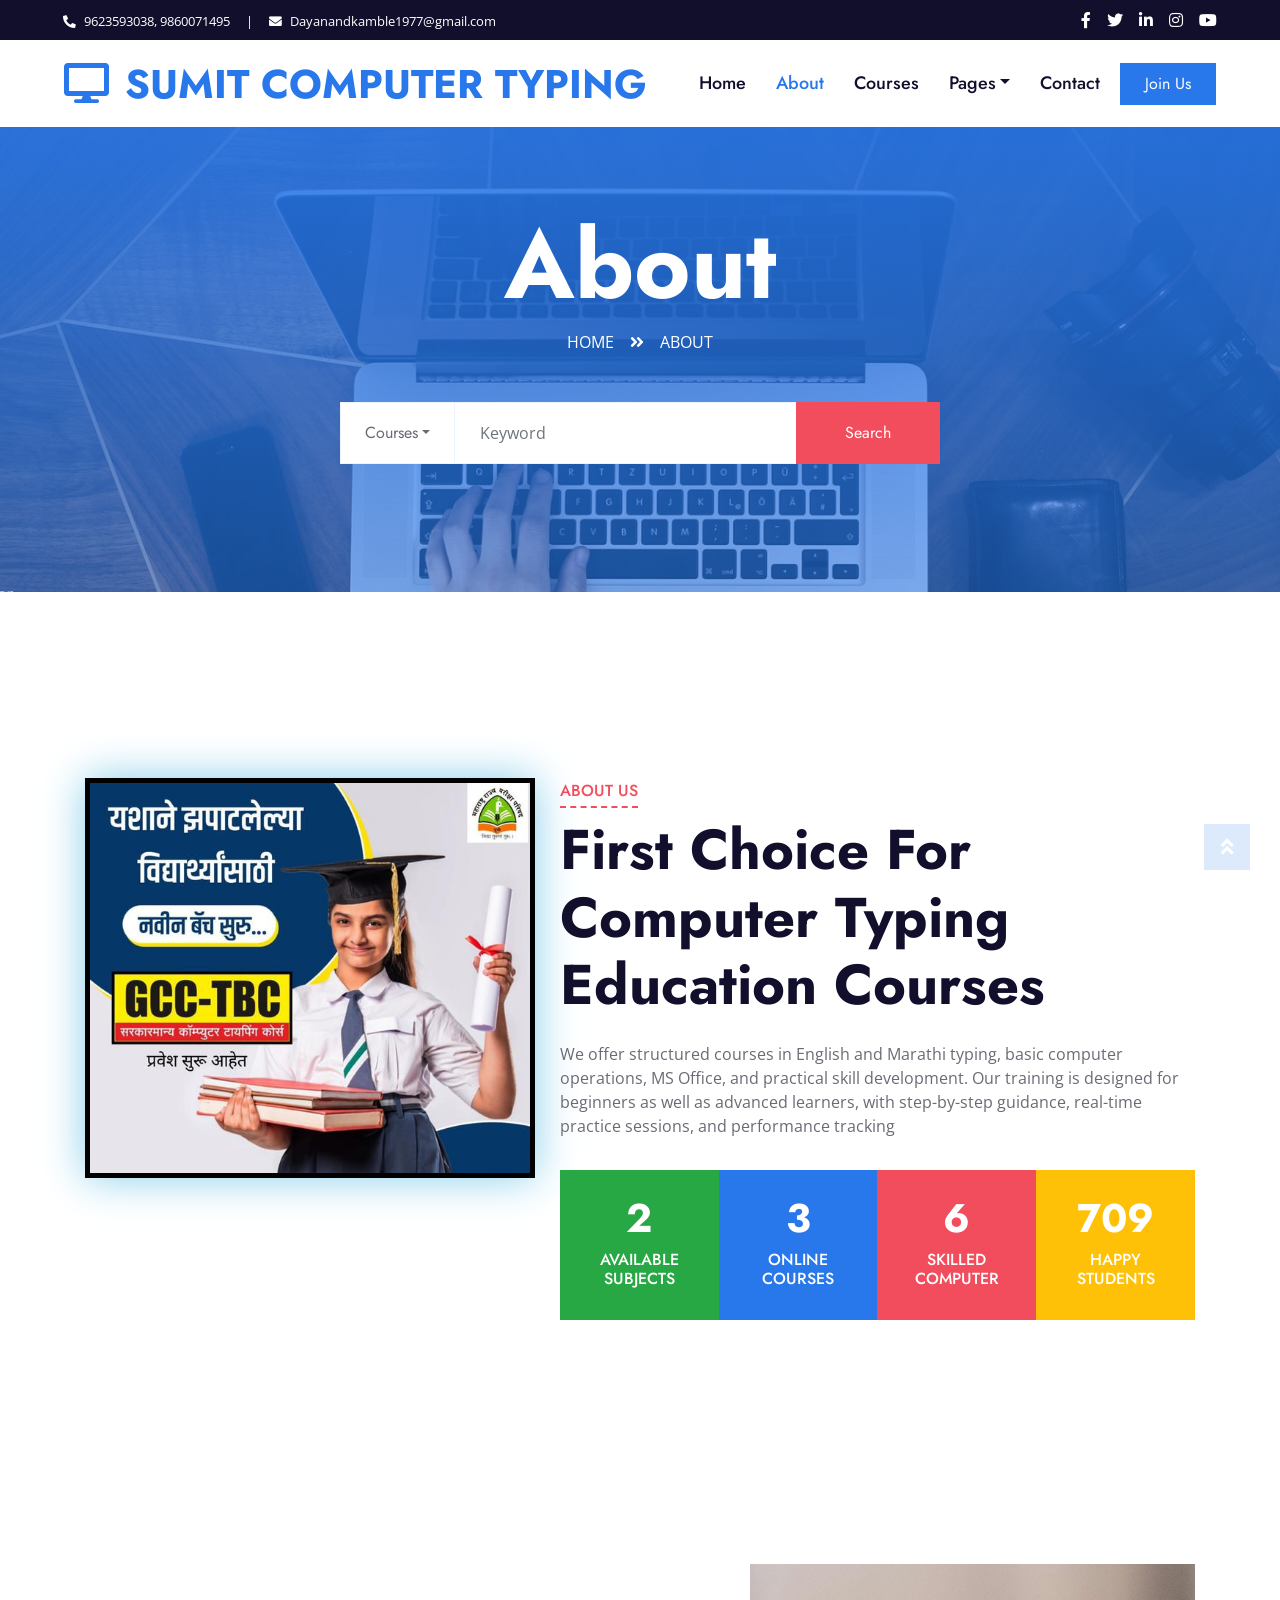
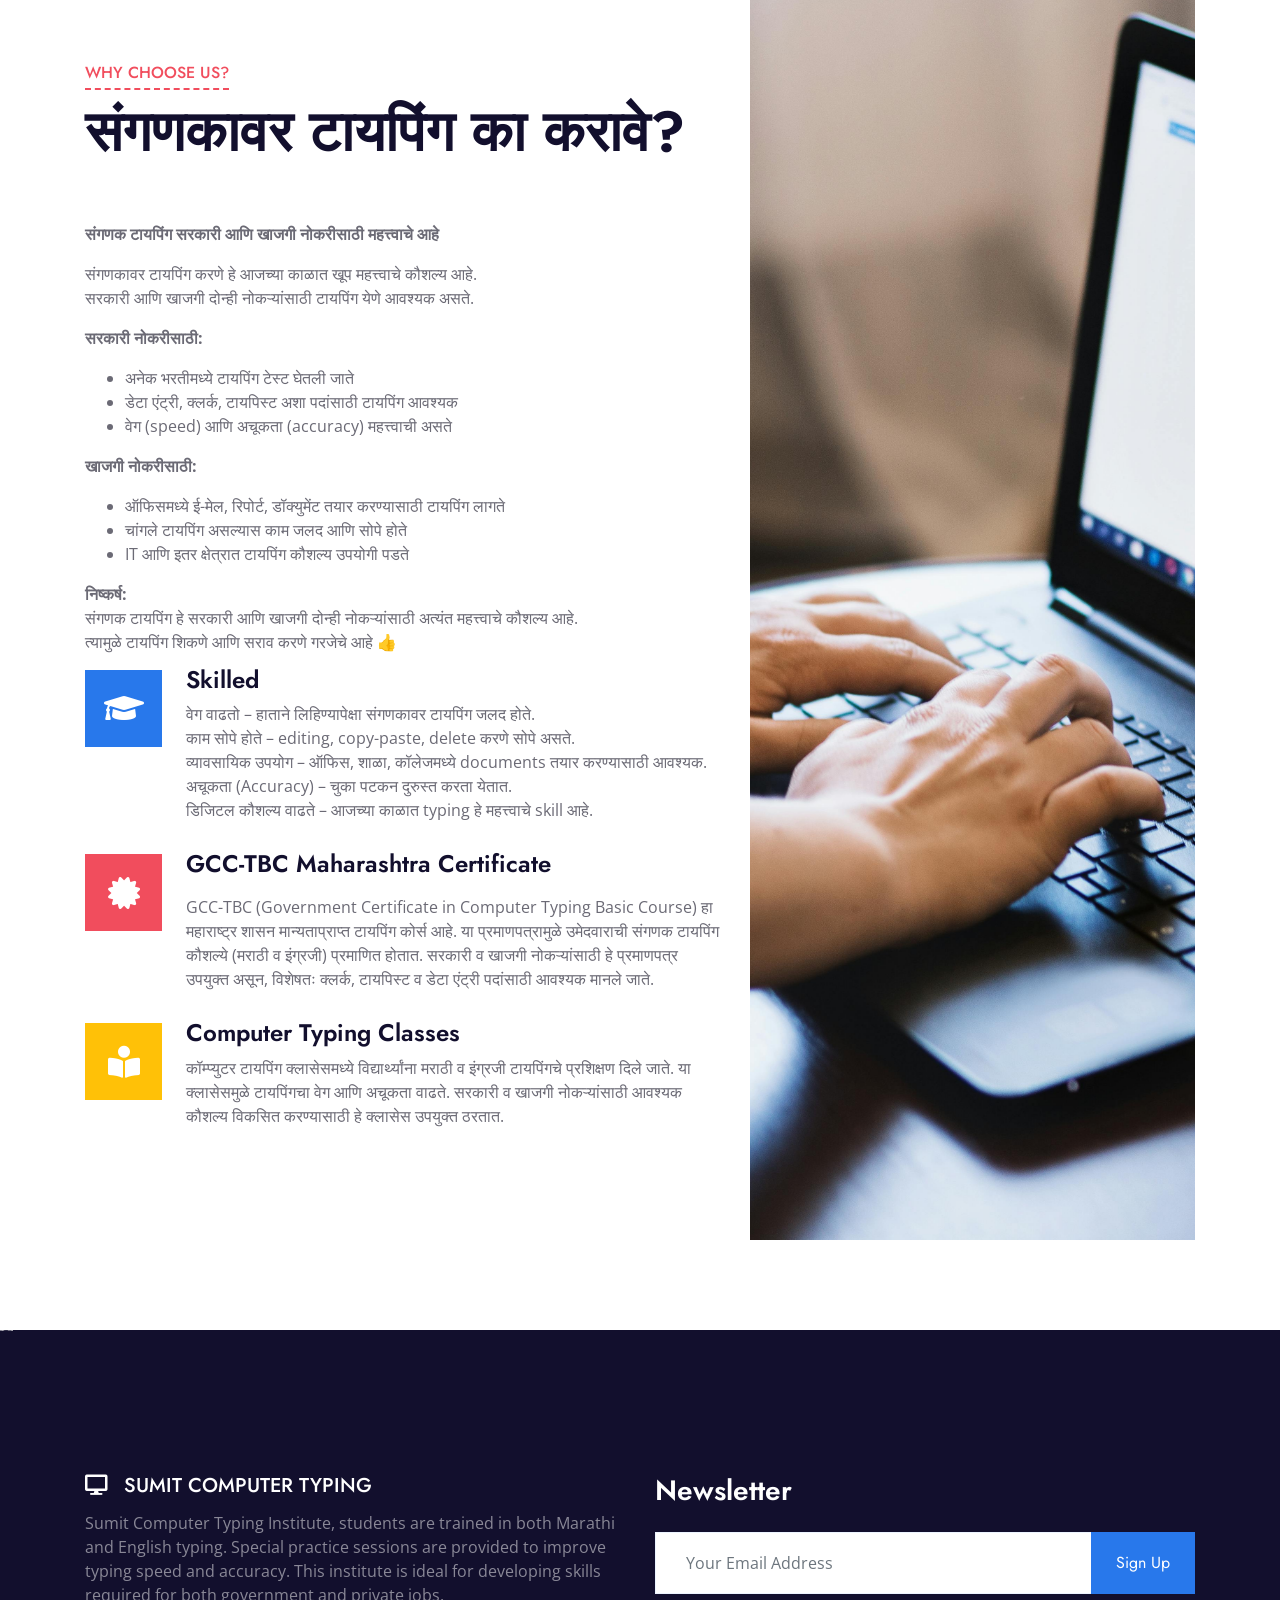
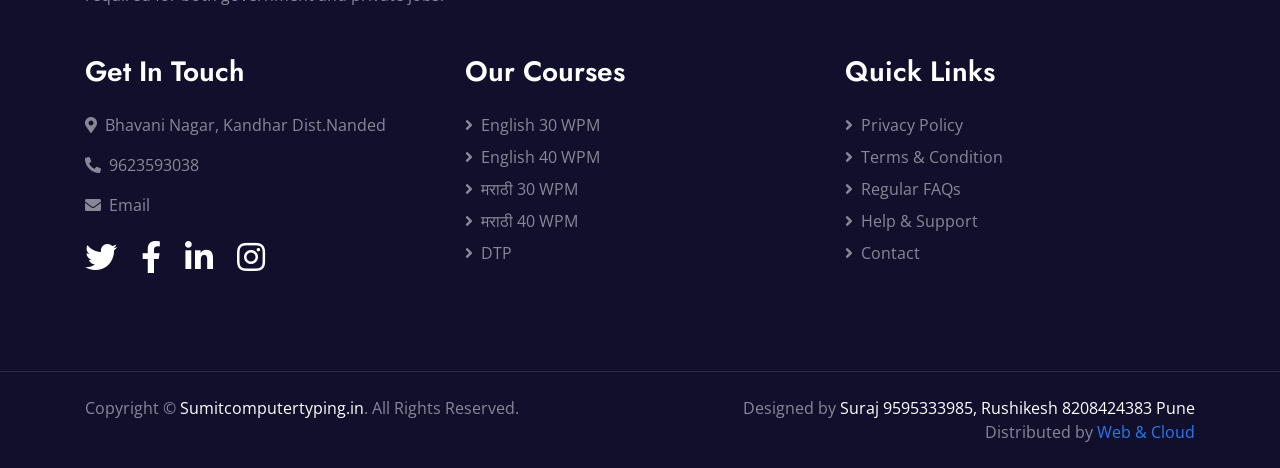
==== commit e8117e8e: "Update about.html" ====
--- a/about.html
+++ b/about.html
@@ -5,8 +5,8 @@
     <meta charset="utf-8">
     <title>Sumit Computer Type</title>
     <meta content="width=device-width, initial-scale=1.0" name="viewport">
-    <meta content="Free HTML Templates" name="keywords">
-    <meta content="Free HTML Templates" name="description">
+    <meta content="Sumit Computer Typing Kandhar Nanded" name="keywords">
+    <meta content="GCC-TBC Typing Courses" name="description">
 
     <!-- Favicon -->
     <link href="img/favi.png" rel="icon">
@@ -356,4 +356,4 @@
     <script src="js/main.js"></script>
 </body>
 
-</html>+</html>
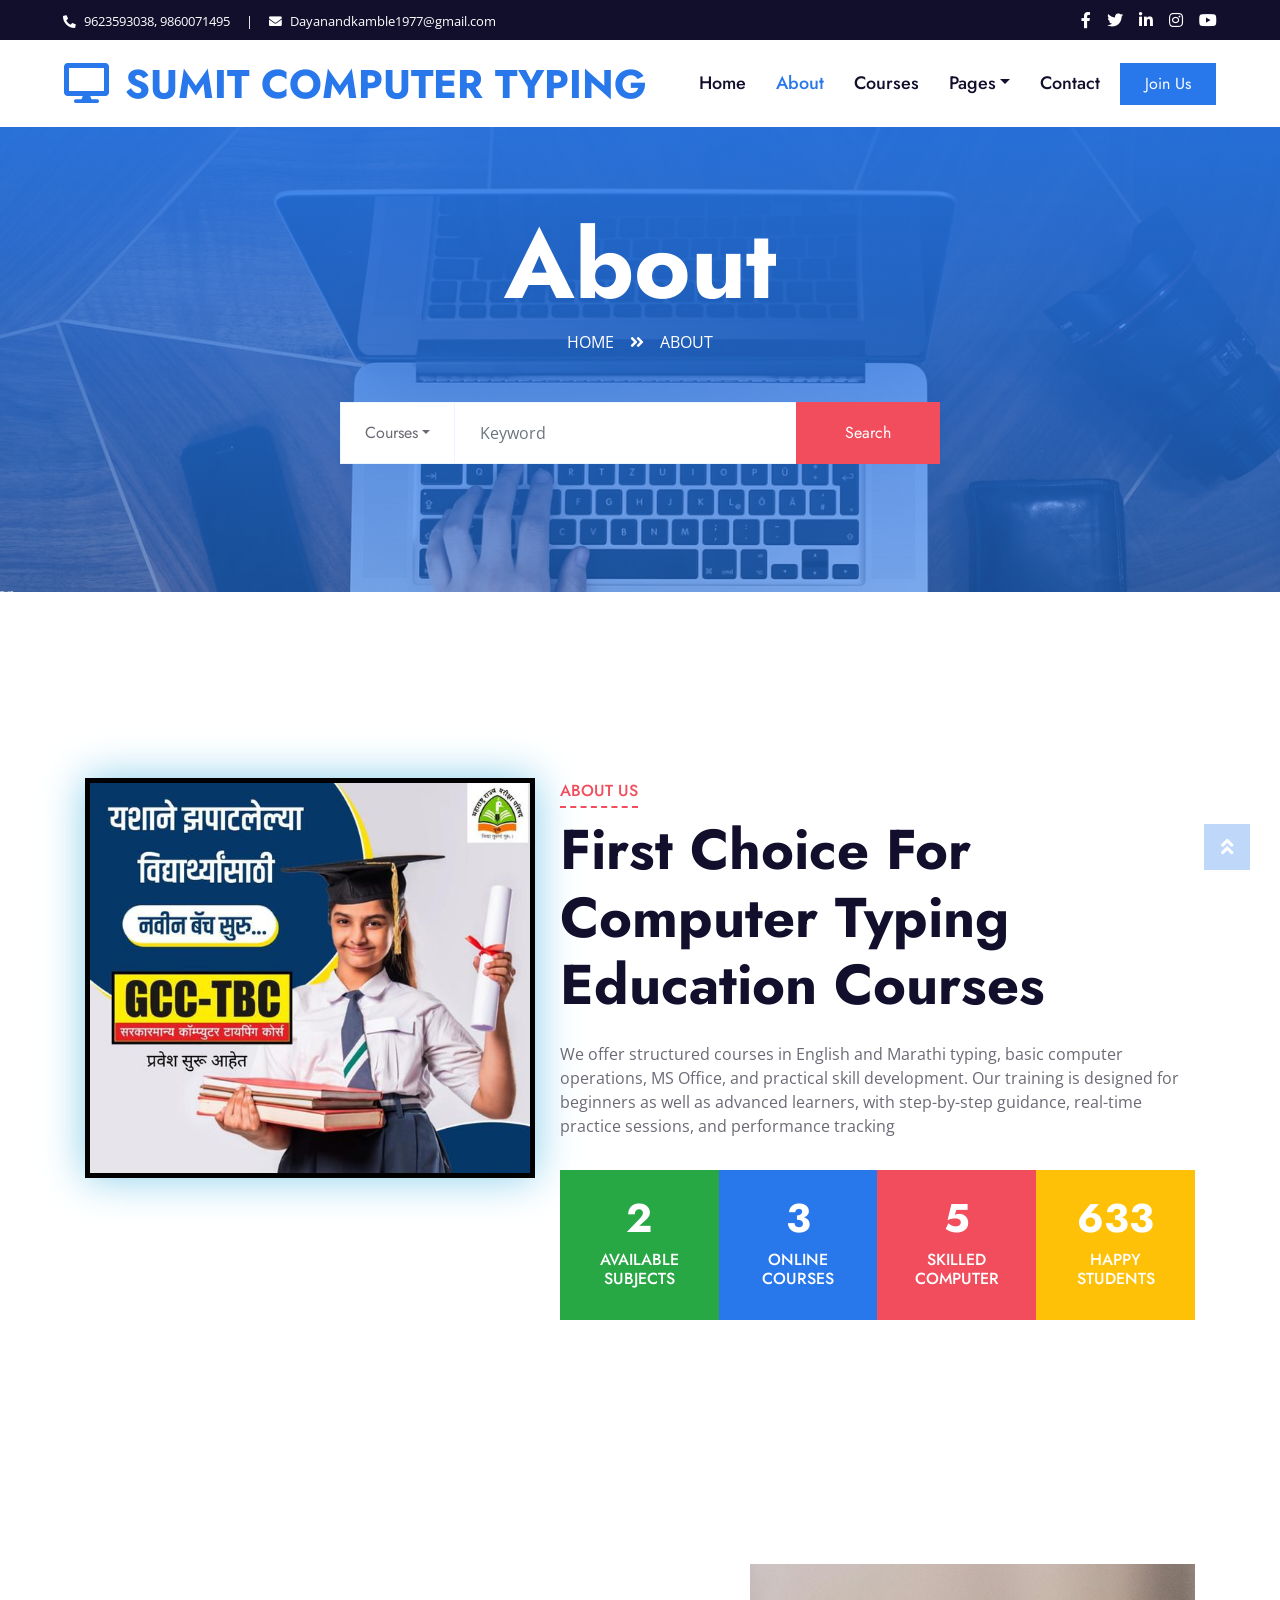
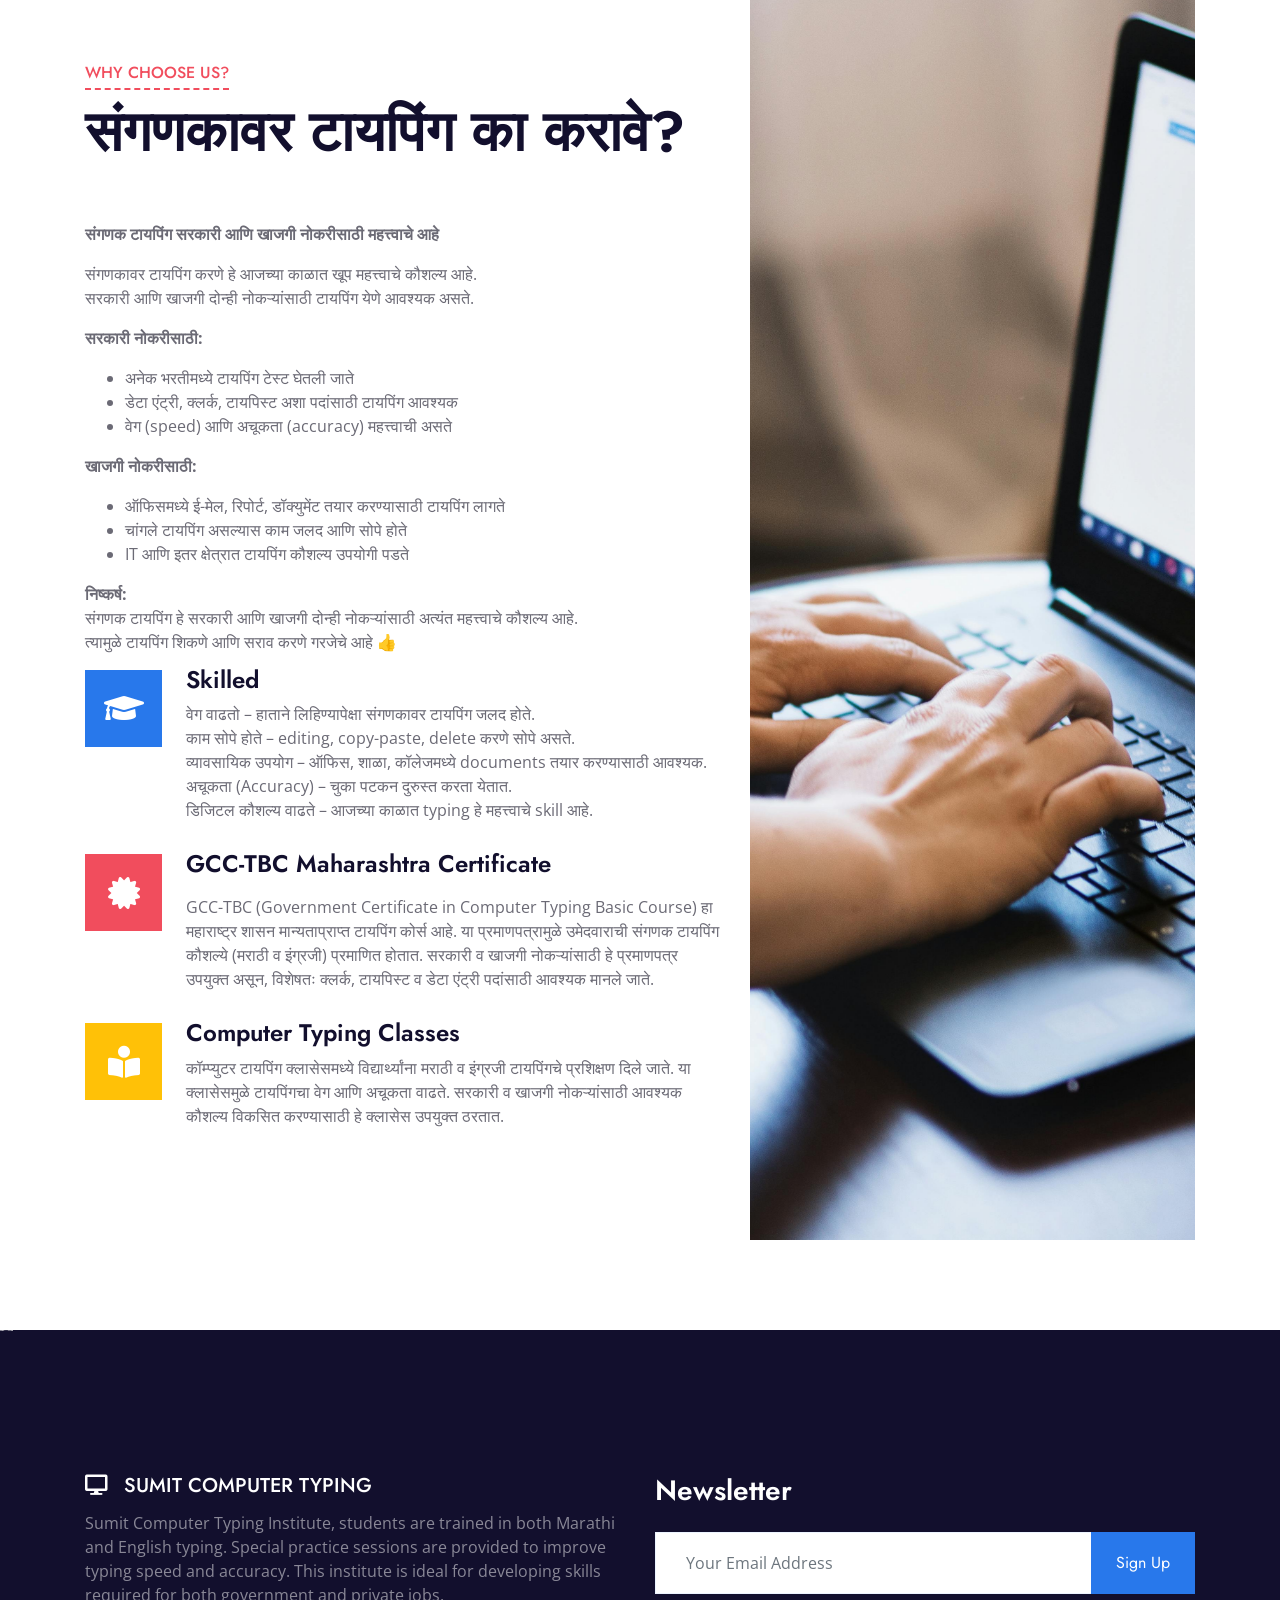
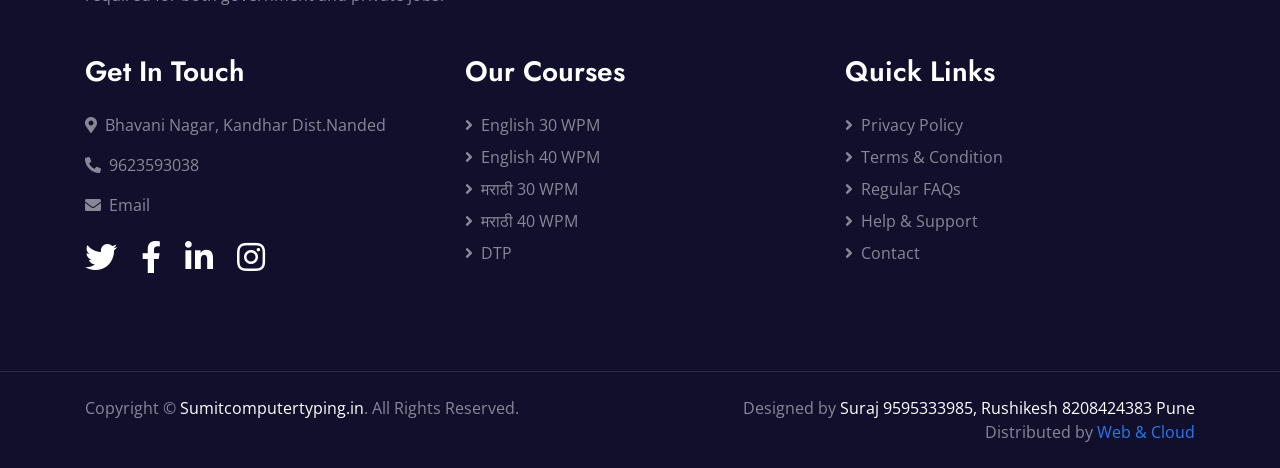
==== commit 42389a36: "Update about.html" ====
--- a/about.html
+++ b/about.html
@@ -7,6 +7,7 @@
     <meta content="width=device-width, initial-scale=1.0" name="viewport">
     <meta content="Sumit Computer Typing Kandhar Nanded" name="keywords">
     <meta content="GCC-TBC Typing Courses" name="description">
+    <meta name="google-adsense-account" content="ca-pub-1388802498136743">
 
     <!-- Favicon -->
     <link href="img/favi.png" rel="icon">
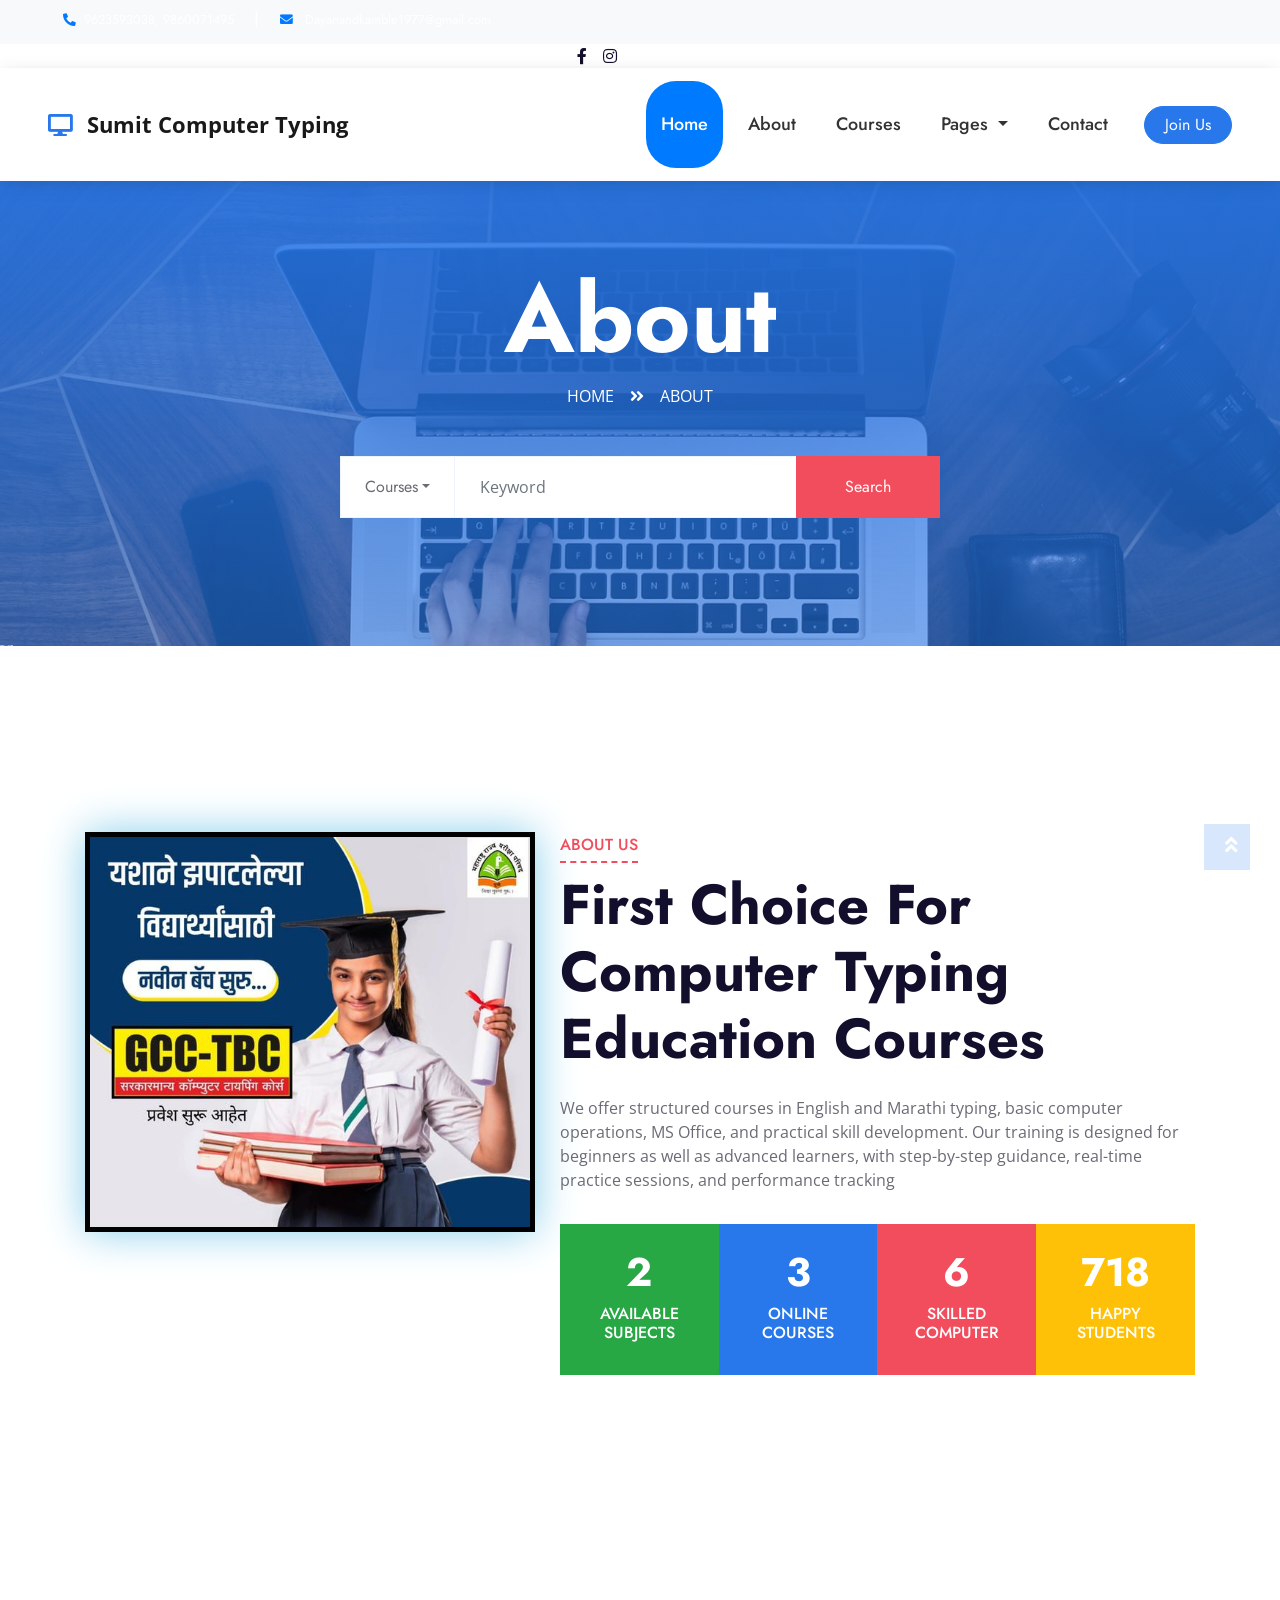
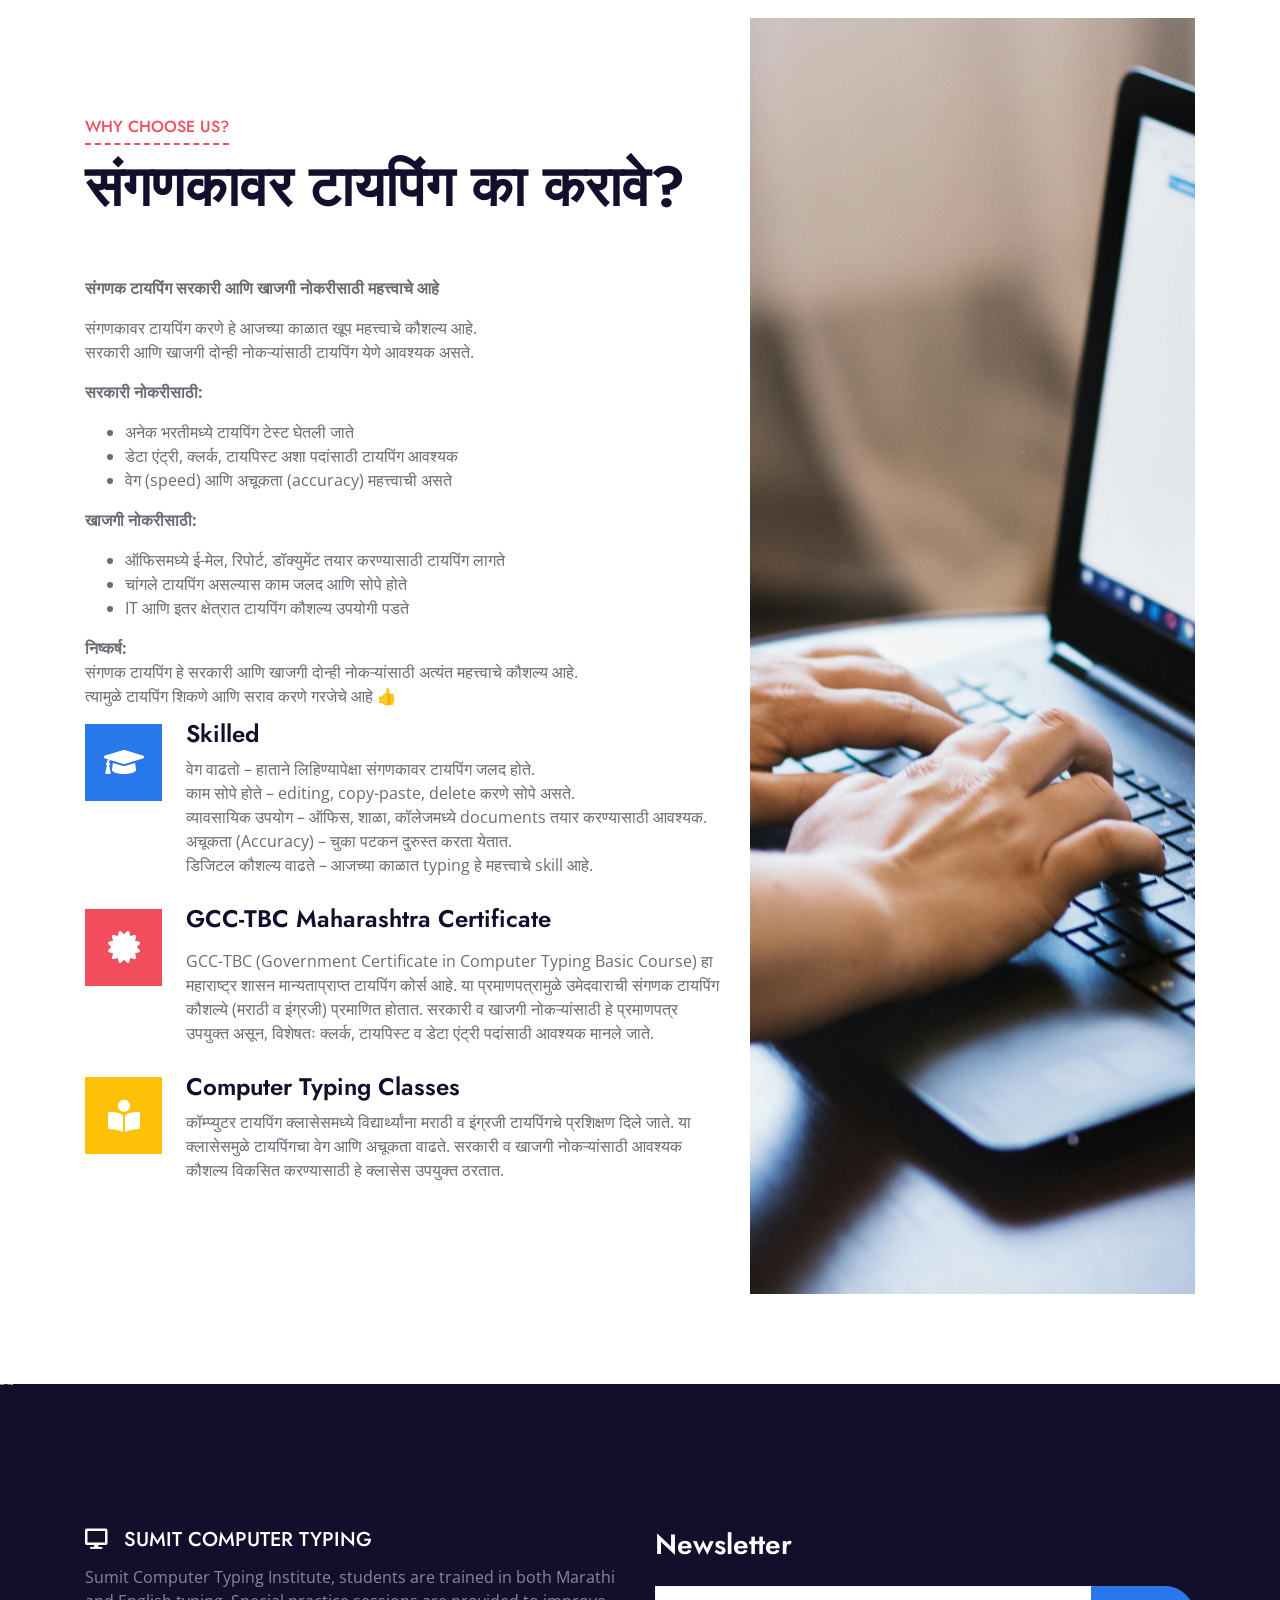
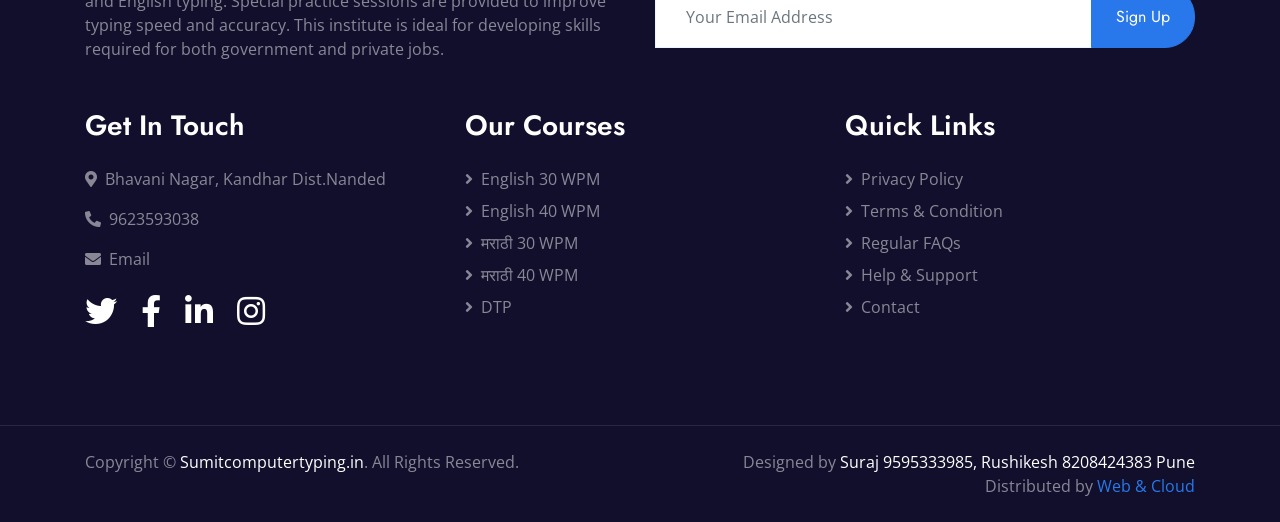
==== commit 75b859ae: "Update about.html" ====
--- a/about.html
+++ b/about.html
@@ -28,69 +28,217 @@
 
 <body>
     <!-- Topbar Start -->
-    <div class="container-fluid bg-dark">
-        <div class="row py-2 px-lg-5">
-            <div class="col-lg-6 text-center text-lg-left mb-2 mb-lg-0">
-                <div class="d-inline-flex align-items-center text-white">
-                    <small><i class="fa fa-phone-alt mr-2"></i>9623593038, 9860071495</small>
-                    <small class="px-3">|</small>
-                    <small><i class="fa fa-envelope mr-2"></i>Dayanandkamble1977@gmail.com</small>
-                </div>
-            </div>
-            <div class="col-lg-6 text-center text-lg-right">
-                <div class="d-inline-flex align-items-center">
-                    <a class="text-white px-2" href="">
-                        <i class="fab fa-facebook-f"></i>
+     <!-- Topbar Start -->
+<style>
+/* Topbar */
+.topbar {
+    background: #f8f9fa;
+    font-size: 14px;
+}
+
+.topbar i {
+    color: #007bff;
+}
+
+/* Social Icons */
+.topbar a {
+    transition: 0.3s;
+}
+
+.topbar a:hover {
+    color: #007bff !important;
+}
+
+/* Navbar Styling */
+.navbar {
+    box-shadow: 0 2px 10px rgba(0,0,0,0.05);
+}
+
+.navbar-brand {
+    font-weight: bold;
+    font-size: 22px;
+}
+
+.navbar-nav .nav-link {
+    margin: 0 10px;
+    font-weight: 500;
+    transition: 0.3s;
+}
+
+.navbar-nav .nav-link:hover,
+.navbar-nav .nav-link.active {
+    color: #007bff !important;
+}
+
+/* Button */
+.btn-primary {
+    border-radius: 25px;
+    padding: 6px 20px;
+}
+
+/* Mobile Fix */
+@media (max-width: 991px) {
+    .navbar-nav {
+        text-align: center;
+        margin-top: 10px;
+    }
+
+    .navbar-nav .nav-link {
+        margin: 10px 0;
+    }
+}
+</style>
+
+<div class="container-fluid topbar">
+    <div class="row py-2 px-lg-5 align-items-center">
+
+        <!-- Left -->
+        <div class="col-lg-6 text-center text-lg-left mb-2 mb-lg-0">
+            <div class="d-inline-flex align-items-center">
+                <h5 style="color:white; font-size:16px;">
+                <small>
+                    <i class="fa fa-phone-alt mr-2"></i>9623593038, 9860071495
+                </small>
+                    <span class="mx-3">|</span>
+                <small>
+                    <i class="fa fa-envelope mr-2"></i>
+                    Dayanandkamble1977@gmail.com
+                </small>
+                </h5>
+            </div>
+        </div>
+            </div>
+        </div>
+
+        <!-- Right -->
+        <div class="col-lg-6 text-center text-lg-right">
+            <div class="d-inline-flex align-items-center">
+                <a class="px-2 text-dark" href="#">
+                    <i class="fab fa-facebook-f"></i>
+                </a>
+                <a class="px-2 text-dark" href="#">
+                    <i class="fab fa-instagram"></i>
+                </a>
+            </div>
+        </div>
+
+    </div>
+</div>
+<!-- Topbar End -->
+
+
+<!-- Navbar Start -->
+<style>
+/* Glossy Navbar */
+.glass-navbar {
+    background: rgba(255, 255, 255, 0.7);
+    backdrop-filter: blur(12px);
+    -webkit-backdrop-filter: blur(12px);
+    box-shadow: 0 4px 20px rgba(0,0,0,0.08);
+}
+
+/* Brand */
+.navbar-brand {
+    font-weight: bold;
+    font-size: 22px;
+}
+
+/* Nav Buttons (Rounded Pills) */
+.navbar-nav .nav-link {
+    padding: 8px 18px;
+    margin: 5px;
+    border-radius: 30px;
+    color: #333 !important;
+    font-weight: 500;
+    transition: 0.3s;
+}
+
+/* Hover Effect */
+.navbar-nav .nav-link:hover {
+    background: #007bff;
+    color: #fff !important;
+}
+
+/* Active Button */
+.navbar-nav .nav-link.active {
+    background: #007bff;
+    color: #fff !important;
+}
+
+/* Dropdown Fix */
+.dropdown-menu {
+    border-radius: 10px;
+    border: none;
+    box-shadow: 0 5px 15px rgba(0,0,0,0.1);
+}
+
+/* Right Align */
+.navbar-collapse {
+    justify-content: flex-end;
+}
+
+/* Join Button */
+.btn-primary {
+    border-radius: 30px;
+    padding: 6px 20px;
+}
+
+/* Mobile Fix */
+@media (max-width: 991px) {
+    .navbar-nav {
+        align-items: center;
+    }
+}
+</style>
+
+<div class="container-fluid p-0 sticky-top glass-navbar">
+    <nav class="navbar navbar-expand-lg navbar-light px-lg-5">
+
+        <!-- Logo -->
+        <a href="index.html" class="navbar-brand">
+            <i class="fa fa-desktop text-primary mr-2"></i>
+            Sumit Computer Typing
+        </a>
+
+        <!-- Toggle -->
+        <button type="button" class="navbar-toggler" data-toggle="collapse" data-target="#navbarCollapse">
+            <span class="navbar-toggler-icon"></span>
+        </button>
+
+        <!-- Menu -->
+        <div class="collapse navbar-collapse" id="navbarCollapse">
+
+            <div class="navbar-nav ml-auto align-items-center">
+
+                <a href="index.html" class="nav-item nav-link active">Home</a>
+                <a href="about.html" class="nav-item nav-link">About</a>
+                <a href="course.html" class="nav-item nav-link">Courses</a>
+
+                <div class="nav-item dropdown">
+                    <a href="#" class="nav-link dropdown-toggle" data-toggle="dropdown">
+                        Pages
                     </a>
-                    <a class="text-white px-2" href="">
-                        <i class="fab fa-twitter"></i>
-                    </a>
-                    <a class="text-white px-2" href="">
-                        <i class="fab fa-linkedin-in"></i>
-                    </a>
-                    <a class="text-white px-2" href="">
-                        <i class="fab fa-instagram"></i>
-                    </a>
-                    <a class="text-white pl-2" href="">
-                        <i class="fab fa-youtube"></i>
-                    </a>
-                </div>
-            </div>
-        </div>
-    </div>
-    <!-- Topbar End -->
-
-
-    <!-- Navbar Start -->
-    <div class="container-fluid p-0">
-        <nav class="navbar navbar-expand-lg bg-white navbar-light py-3 py-lg-0 px-lg-5">
-            <a href="index.html" class="navbar-brand ml-lg-3">
-                <h1 class="m-0 text-uppercase text-primary"><i class="fa fa-desktop mr-3"></i>Sumit Computer Typing</h1>
-            </a>
-            <button type="button" class="navbar-toggler" data-toggle="collapse" data-target="#navbarCollapse">
-                <span class="navbar-toggler-icon"></span>
-            </button>
-            <div class="collapse navbar-collapse justify-content-between px-lg-3" id="navbarCollapse">
-                <div class="navbar-nav mx-auto py-0">
-                    <a href="index.html" class="nav-item nav-link">Home</a>
-                    <a href="about.html" class="nav-item nav-link active">About</a>
-                    <a href="course.html" class="nav-item nav-link">Courses</a>
-                    <div class="nav-item dropdown">
-                        <a href="#" class="nav-link dropdown-toggle" data-toggle="dropdown">Pages</a>
-                        <div class="dropdown-menu m-0">
-                            <a href="detail.html" class="dropdown-item">Course Detail</a>
-                            <a href="feature.html" class="dropdown-item">Our Features</a>
-                            <a href="team.html" class="dropdown-item">Instructors</a>
-                            <a href="testimonial.html" class="dropdown-item">Testimonial</a>
-                        </div>
-                    </div>
-                    <a href="contact.html" class="nav-item nav-link">Contact</a>
-                </div>
-                <a href="" class="btn btn-primary py-2 px-4 d-none d-lg-block">Join Us</a>
-            </div>
-        </nav>
-    </div>
-    <!-- Navbar End -->
+                    <div class="dropdown-menu">
+                        <a href="detail.html" class="dropdown-item">Course Detail</a>
+                        <a href="feature.html" class="dropdown-item">Our Features</a>
+                        <a href="team.html" class="dropdown-item">Instructors</a>
+                        <a href="testimonial.html" class="dropdown-item">Testimonial</a>
+                    </div>
+                </div>
+
+                <a href="contact.html" class="nav-item nav-link">Contact</a>
+
+                <!-- Join Button -->
+                <a href="#" class="btn btn-primary ml-3">
+                    Join Us
+                </a>
+
+            </div>
+
+        </div>
+    </nav>
+</div>
+<!-- Navbar End -->
 
 
     <!-- Header Start -->
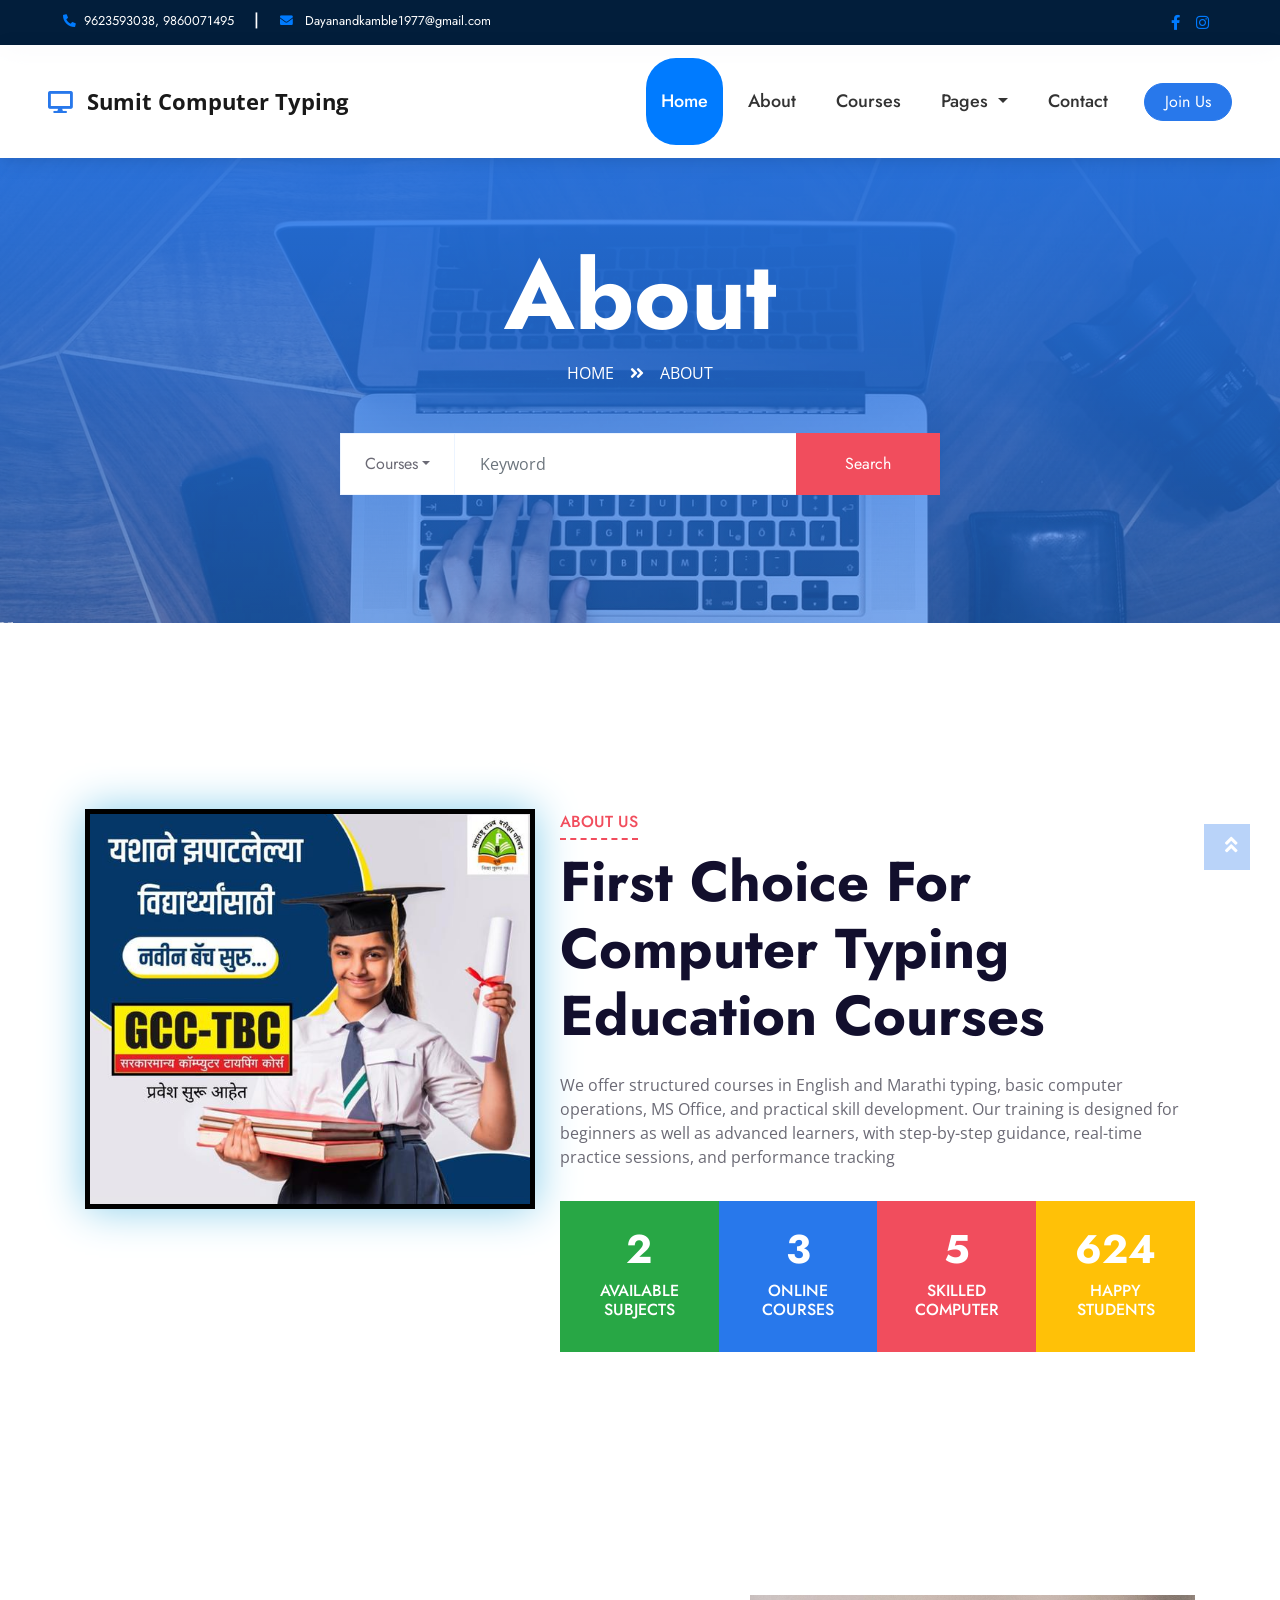
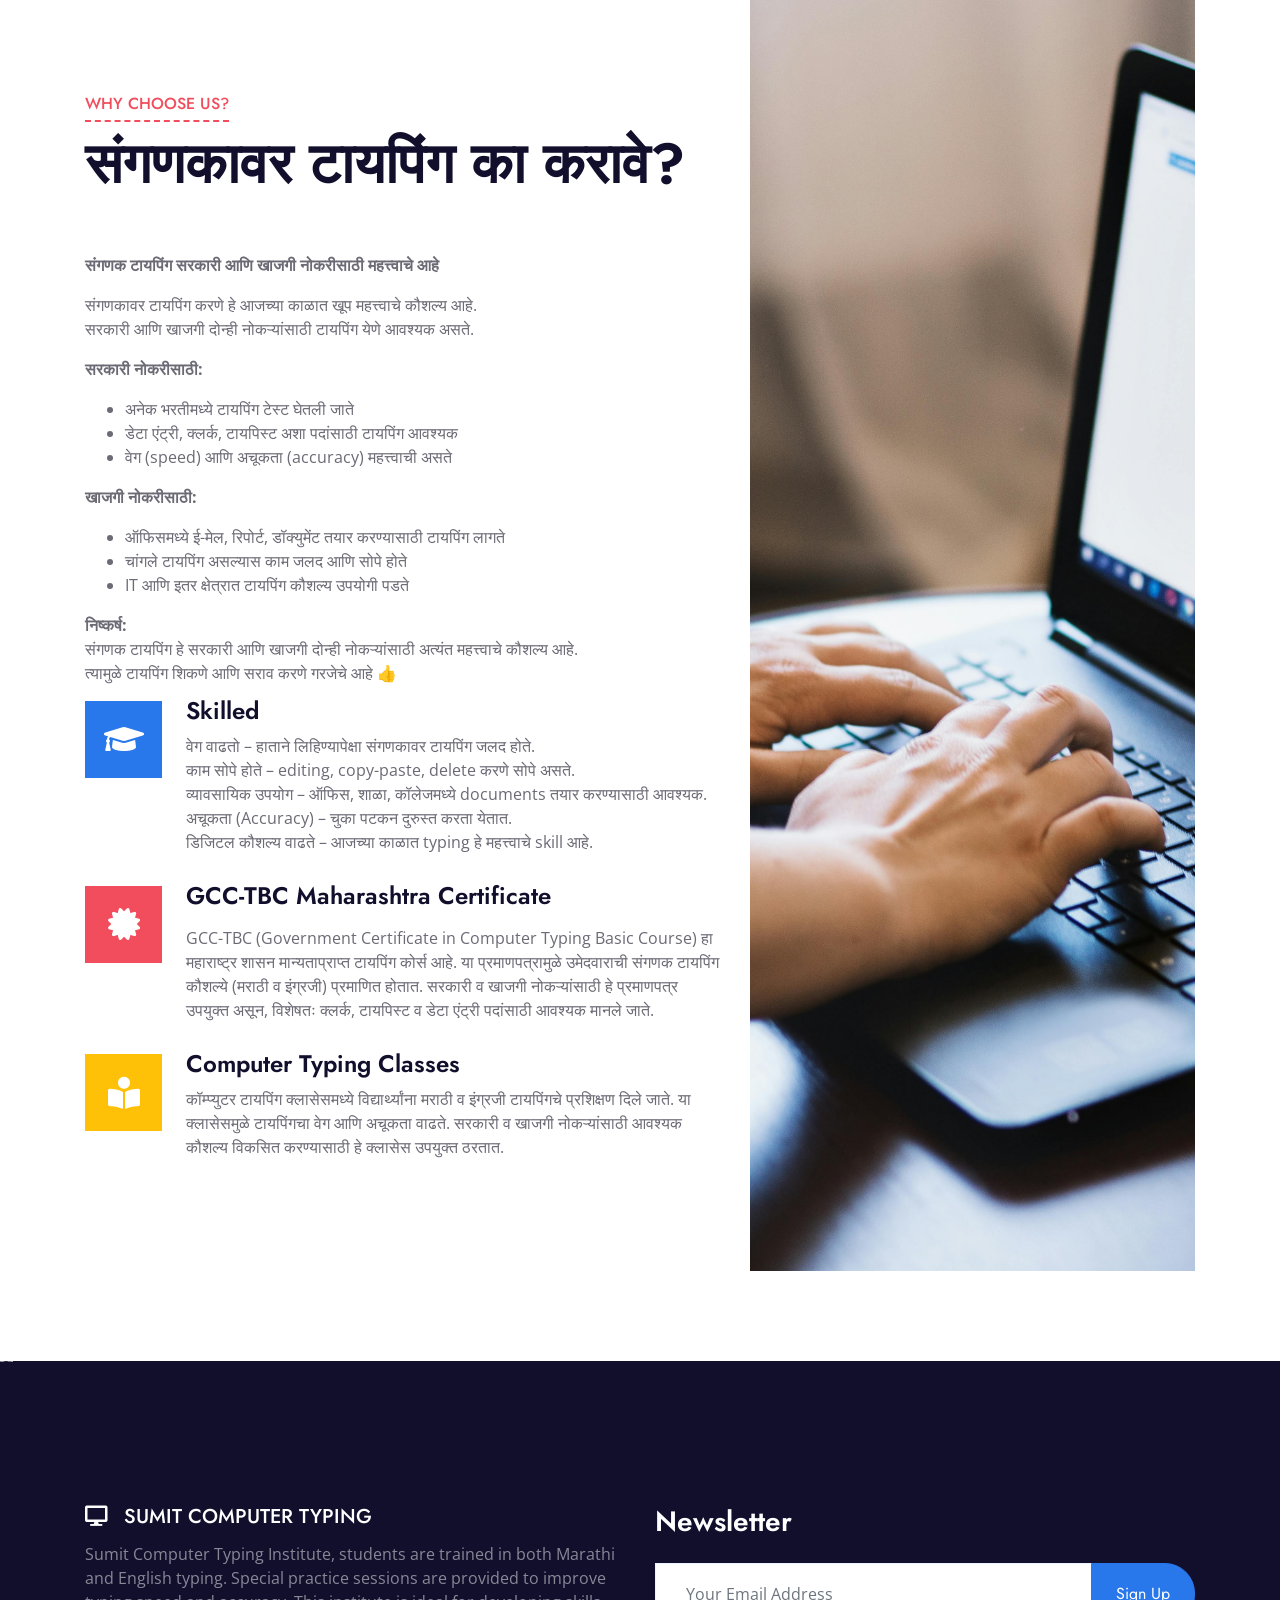
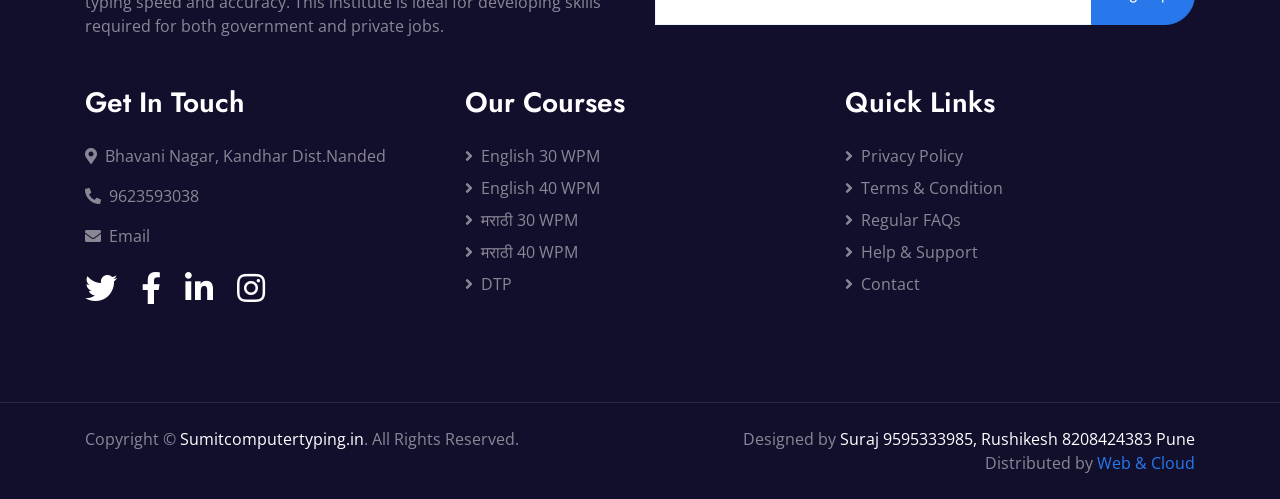
==== commit beb136a9: "Update about.html" ====
--- a/about.html
+++ b/about.html
@@ -28,12 +28,11 @@
 
 <body>
     <!-- Topbar Start -->
-     <!-- Topbar Start -->
 <style>
 /* Topbar */
 .topbar {
-    background: #f8f9fa;
-    font-size: 14px;
+    background: #021e3b;
+    font-size: 15px;
 }
 
 .topbar i {
@@ -96,17 +95,15 @@
         <div class="col-lg-6 text-center text-lg-left mb-2 mb-lg-0">
             <div class="d-inline-flex align-items-center">
                 <h5 style="color:white; font-size:16px;">
-                <small>
-                    <i class="fa fa-phone-alt mr-2"></i>9623593038, 9860071495
-                </small>
-                    <span class="mx-3">|</span>
+            <small>
+                <i class="fa fa-phone-alt mr-2"></i>9623593038, 9860071495
+            </small>
+            <span class="mx-3">|</span>
                 <small>
                     <i class="fa fa-envelope mr-2"></i>
                     Dayanandkamble1977@gmail.com
                 </small>
                 </h5>
-            </div>
-        </div>
             </div>
         </div>
 
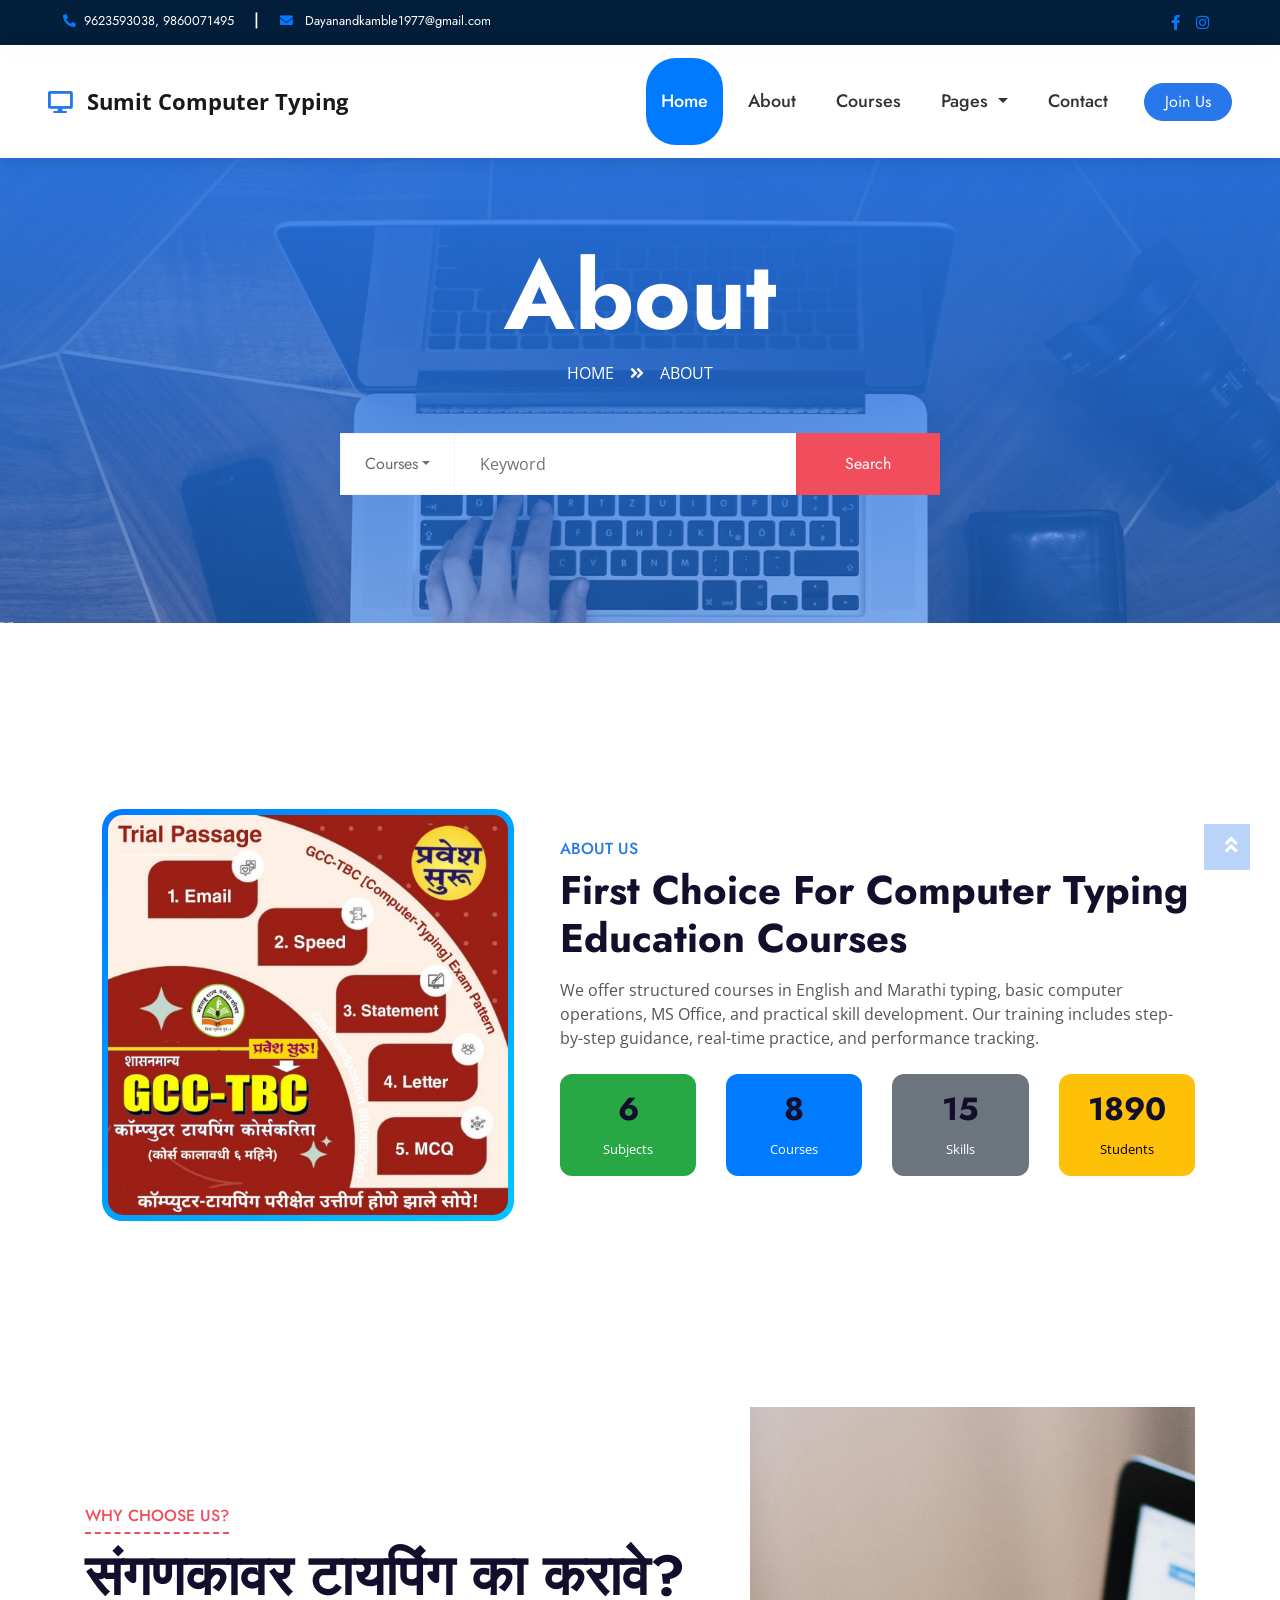
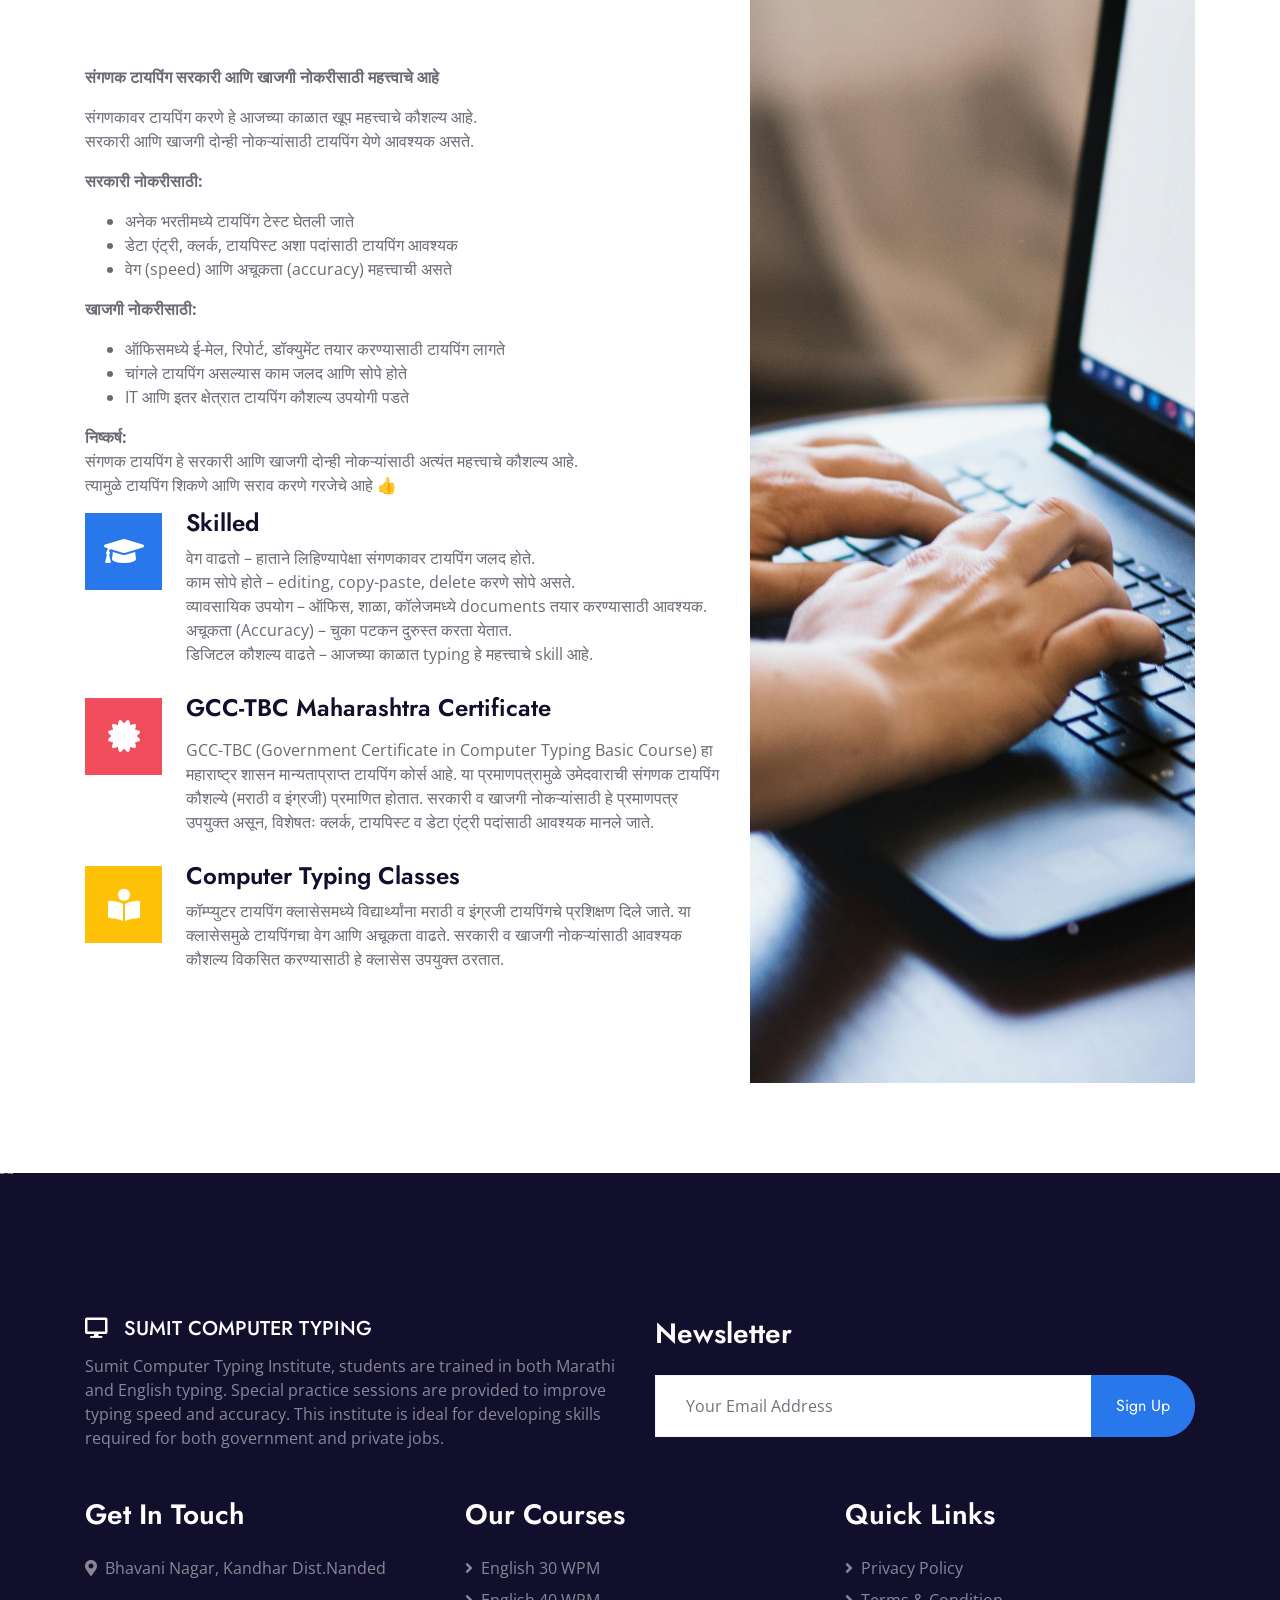
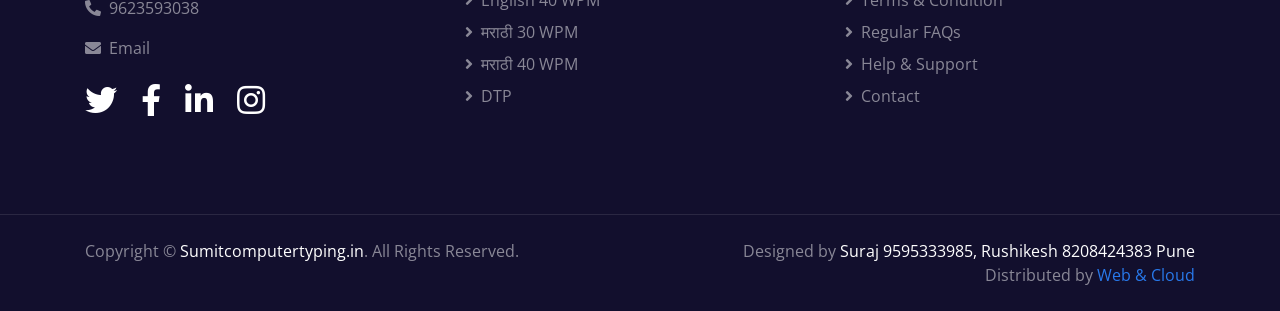
==== commit bb533ee2: "Update about.html" ====
--- a/about.html
+++ b/about.html
@@ -269,59 +269,113 @@
     <!-- Header End -->
 
 
-    <!-- About Start -->
-    <div class="container-fluid py-5">
-        <div class="container py-5">
-            <div class="row">
-                <div class="col-lg-5 mb-5 mb-lg-0" style="min-height: 600px;">
-                    <div class="position-relative h-100">
-                       <img 
-                            src="img/b3.jpg" 
-                            style="
-                                width: 450px; 
-                                height: 400px; 
-                                object-fit: cover; 
-                                border: 5px solid black; 
-                                box-shadow: 0 0 40px skyblue;"
-                        >
-                    </div>
-                </div>
-                <div class="col-lg-7">
-                    <div class="section-title position-relative mb-4">
-                        <h6 class="d-inline-block position-relative text-secondary text-uppercase pb-2">About Us</h6>
-                        <h1 class="display-4">First Choice For Computer Typing Education Courses</h1>
-                    </div>
-                    <p>We offer structured courses in English and Marathi typing, basic computer operations, MS Office, and practical skill development. Our training is designed for beginners as well as advanced learners, with step-by-step guidance, real-time practice sessions, and performance tracking</p>
-                    <div class="row pt-3 mx-0">
-                        <div class="col-3 px-0">
-                            <div class="bg-success text-center p-4">
-                                <h1 class="text-white" data-toggle="counter-up">6</h1>
-                                <h6 class="text-uppercase text-white">Available<span class="d-block">Subjects</span></h6>
-                            </div>
-                        </div>
-                        <div class="col-3 px-0">
-                            <div class="bg-primary text-center p-4">
-                                <h1 class="text-white" data-toggle="counter-up">8</h1>
-                                <h6 class="text-uppercase text-white">Online<span class="d-block">Courses</span></h6>
-                            </div>
-                        </div>
-                        <div class="col-3 px-0">
-                            <div class="bg-secondary text-center p-4">
-                                <h1 class="text-white" data-toggle="counter-up">15</h1>
-                                <h6 class="text-uppercase text-white">Skilled<span class="d-block">Computer</span></h6>
-                            </div>
-                        </div>
-                        <div class="col-3 px-0">
-                            <div class="bg-warning text-center p-4">
-                                <h1 class="text-white" data-toggle="counter-up">1890</h1>
-                                <h6 class="text-uppercase text-white">Happy<span class="d-block">Students</span></h6>
-                            </div>
-                        </div>
-                    </div>
-                </div>
-            </div>
+  <!-- About Start -->
+  <style>
+/* Image Border Effect */
+.about-img-wrapper {
+    padding: 6px;
+    border-radius: 20px;
+    background: linear-gradient(135deg, #007bff, #00c6ff);
+    display: inline-block;
+}
+
+.about-img-wrapper img {
+    border-radius: 15px;
+    transition: 0.4s ease;
+    width: 100%;
+}
+
+.about-img-wrapper:hover img {
+    transform: scale(1.05);
+}
+
+/* Stat Cards */
+.stat-card {
+    border-radius: 12px;
+    transition: 0.3s;
+    color: #fff;
+}
+
+.stat-card:hover {
+    transform: translateY(-5px);
+}
+
+/* Card Colors */
+.bg1 { background: #28a745; }
+.bg2 { background: #007bff; }
+.bg3 { background: #6c757d; }
+.bg4 { background: #ffc107; color:#000; }
+
+/* Mobile spacing */
+@media(max-width:768px){
+    .about-img-wrapper {
+        margin-bottom: 20px;
+    }
+}
+</style>
+
+<div class="container-fluid py-5 bg-white">
+    <div class="container py-5">
+        <div class="row align-items-center">
+
+            <!-- Image Section -->
+            <div class="col-lg-5 text-center mb-4 mb-lg-0">
+                <div class="about-img-wrapper">
+                    <img src="img/b5.jpg" class="img-fluid" style="max-height:400px; object-fit:cover;">
+                </div>
+            </div>
+
+            <!-- Content Section -->
+            <div class="col-lg-7">
+                <h6 class="text-primary text-uppercase">About Us</h6>
+                <h1 class="display-5 fw-bold mb-3">
+                    First Choice For Computer Typing Education Courses
+                </h1>
+
+                <p class="mb-4" style="color:#555;">
+                    We offer structured courses in English and Marathi typing, 
+                    basic computer operations, MS Office, and practical skill development. 
+                    Our training includes step-by-step guidance, real-time practice, 
+                    and performance tracking.
+                </p>
+
+                <!-- Stats -->
+                <div class="row text-center">
+
+                    <div class="col-6 col-md-3 mb-3">
+                        <div class="stat-card bg1 p-3">
+                            <h2>6</h2>
+                            <small>Subjects</small>
+                        </div>
+                    </div>
+
+                    <div class="col-6 col-md-3 mb-3">
+                        <div class="stat-card bg2 p-3">
+                            <h2>8</h2>
+                            <small>Courses</small>
+                        </div>
+                    </div>
+
+                    <div class="col-6 col-md-3 mb-3">
+                        <div class="stat-card bg3 p-3">
+                            <h2>15</h2>
+                            <small>Skills</small>
+                        </div>
+                    </div>
+
+                    <div class="col-6 col-md-3 mb-3">
+                        <div class="stat-card bg4 p-3">
+                            <h2>1890</h2>
+                            <small>Students</small>
+                        </div>
+                    </div>
+
+                </div>
+            </div>
+
         </div>
     </div>
+</div>
     <!-- About End -->
 
 
